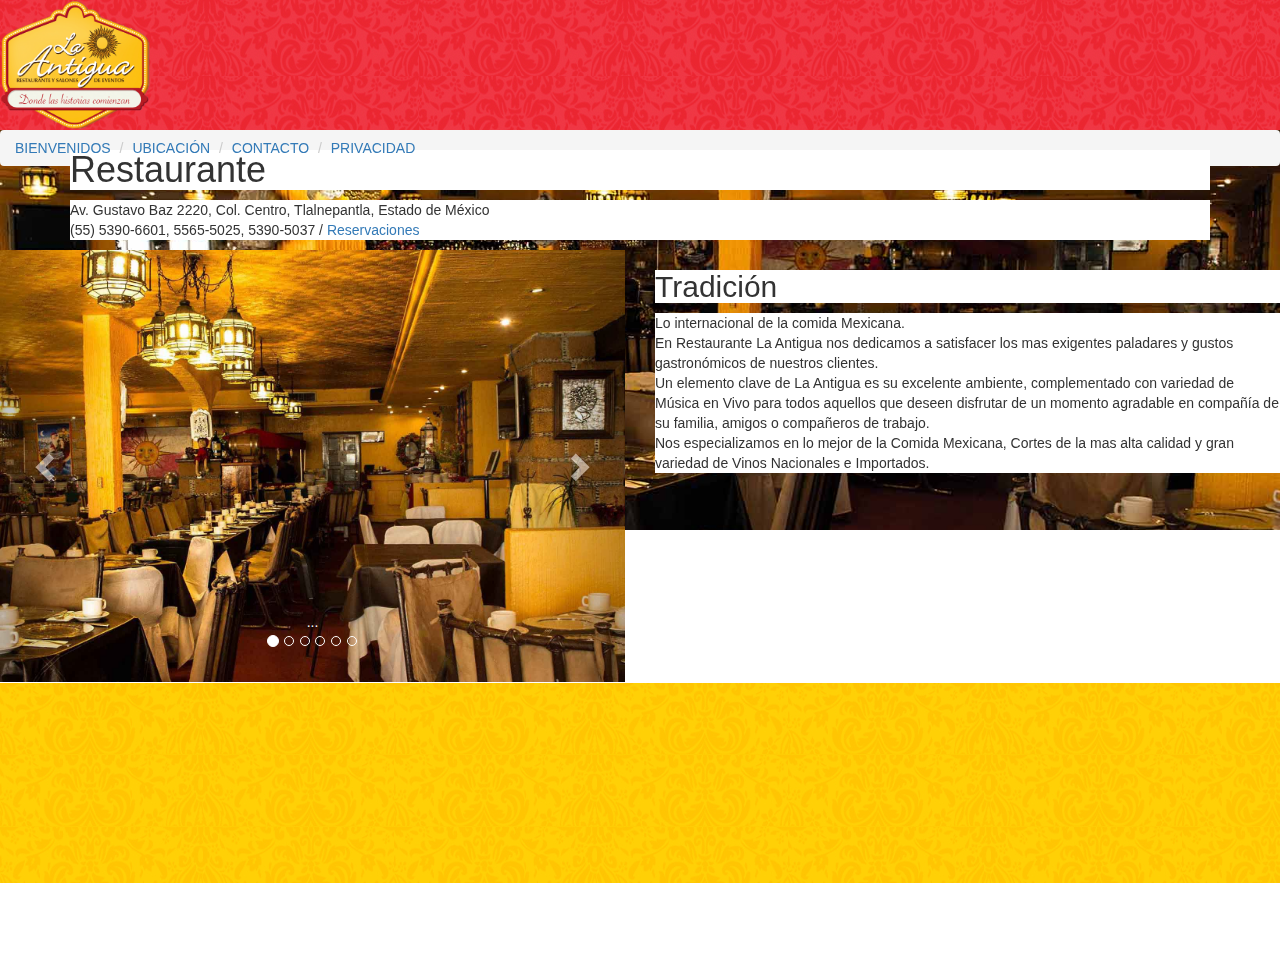
==== index.html @ b91f83af "bootstrap" ====
<!DOCTYPE html>
<html lang="es">
<head>
	<meta charset="UTF-8">
	<meta http-equiv="X-UA-Compatible" content="IE=edge">
    <meta name="viewport" content="width=device-width, initial-scale=1">
	<title>Restaurante La Antigua</title>
	<link rel="stylesheet" href="css/estilos.css">
	<link rel="shortcut icon" href="img/favicon_antigua.ico" type="image/x-icon"/>
	<!-- Bootstrap -->
    <link href="css/bootstrap.min.css" rel="stylesheet">
	<script src="https://ajax.googleapis.com/ajax/libs/jquery/1.11.0/jquery.min.js"></script>
	<script src="js/parallax.js"></script>
	<!-- jQuery (necessary for Bootstrap's JavaScript plugins) -->
    <script src="https://ajax.googleapis.com/ajax/libs/jquery/1.11.2/jquery.min.js"></script>
    <!-- Include all compiled plugins (below), or include individual files as needed -->
    <script src="js/bootstrap.min.js"></script>

</head>
<body>
	<header>
		<figure>
			<img class="logo" src="img/logo_antigua_800x694_trans.png" alt="Restaurante La Antigua - Tlalnepantla">
		</figure>

			<ol class="breadcrumb">
				<li class="active"><a href="">BIENVENIDOS</a></li>
				<li><a href="">UBICACIÓN</a></li>
				<li><a href="">CONTACTO</a></li>
				<li><a href="">PRIVACIDAD</a></li>
			</ol>
		
		
	</header>

	<div class="parallax-container" data-parallax="scroll" data-position="top" data-bleed="400" data-image-src="img/vista_mesas_low.jpg" data-natural-width="1400" data-natural-height="900"></div>
	<section>
		<div class="container">
		<h1 id="caja-h1">Restaurante</h1>
		<p id="caja-texto">Av. Gustavo Baz 2220, Col. Centro, Tlalnepantla, Estado de México<br>(55) 5390-6601, 5565-5025, 5390-5037 / <a href="">Reservaciones</a></p>
		</div>
	</section>
	<section class="tradicion">
		<div class="row">
			<div class="col col-xs-12 col-md-6">
				<div id="carousel-example-generic" class="carousel slide" data-ride="carousel">
				  <!-- Indicators -->
				  <ol class="carousel-indicators">
				    <li data-target="#carousel-example-generic" data-slide-to="0" class="active"></li>
				    <li data-target="#carousel-example-generic" data-slide-to="1"></li>
				    <li data-target="#carousel-example-generic" data-slide-to="2"></li>
				    <li data-target="#carousel-example-generic" data-slide-to="3"></li>
				    <li data-target="#carousel-example-generic" data-slide-to="4"></li>
				    <li data-target="#carousel-example-generic" data-slide-to="5"></li>
				  </ol>

				  <!-- Wrapper for slides -->
				  <div class="carousel-inner" role="listbox">
				    <div class="item active">
				      <img src="img/rest1.jpg" alt="">
				      <div class="carousel-caption">
				        ...
				      </div>
				    </div>
				    <div class="item">
				      <img src="img/rest2.jpg" alt="">
				      <div class="carousel-caption">
				        ...
				      </div>
				    </div>
				    <div class="item">
				      <img src="img/rest3.jpg" alt="">
				      <div class="carousel-caption">
				        ...
				      </div>
				    </div>
				    <div class="item">
				      <img src="img/rest4.jpg" alt="">
				      <div class="carousel-caption">
				        ...
				      </div>
				    </div>
				    <div class="item">
				      <img src="img/rest5.jpg" alt="">
				      <div class="carousel-caption">
				        ...
				      </div>
				    </div>
				  </div>

				  <!-- Controls -->
				  <a class="left carousel-control" href="#carousel-example-generic" role="button" data-slide="prev">
				    <span class="glyphicon glyphicon-chevron-left" aria-hidden="true"></span>
				    <span class="sr-only">Previous</span>
				  </a>
				  <a class="right carousel-control" href="#carousel-example-generic" role="button" data-slide="next">
				    <span class="glyphicon glyphicon-chevron-right" aria-hidden="true"></span>
				    <span class="sr-only">Next</span>
				  </a>
				</div>
				
			</div>
			<div class="col col-xs-12 col-md-6">
				<h2>Tradición</h2>
				<article>
					Lo internacional de la comida Mexicana. <br>En Restaurante La Antigua nos dedicamos a satisfacer los mas exigentes paladares y gustos gastronómicos de nuestros clientes.<br>Un elemento clave de La Antigua es su excelente ambiente, complementado con variedad de Música en Vivo para todos aquellos que deseen disfrutar de un momento agradable en compañía de su familia, amigos o compañeros de trabajo.<br>Nos especializamos en lo mejor de la Comida Mexicana, Cortes de la mas alta calidad y gran variedad de Vinos Nacionales e Importados.
				</article>
			</div>
		</div>
		<div class="row">
			<div class="col col-xs-12 col-md-4"></div>
			<div class="col col-xs-12 col-md-4"></div>
			<div class="col col-xs-12 col-md-4"></div>
		</div>
	</section>
	<footer></footer>
</body>
</html>
---- css/estilos.css ----
#caja-h1{
	background-color: white;
}
#caja-texto{
	background-color: white;
}
body{
	padding-bottom: 70px;
	color: black;
}
h1, h2, h3, article{
	background-color: white;
}
header { 
        background: url("../img/texturaroja.jpg"); 
        height:130px;
}
header .logo{
	width: 150px;
}
footer {
 background: url("../img/texturaamarilla.jpg"); 
 height: 200px;
}
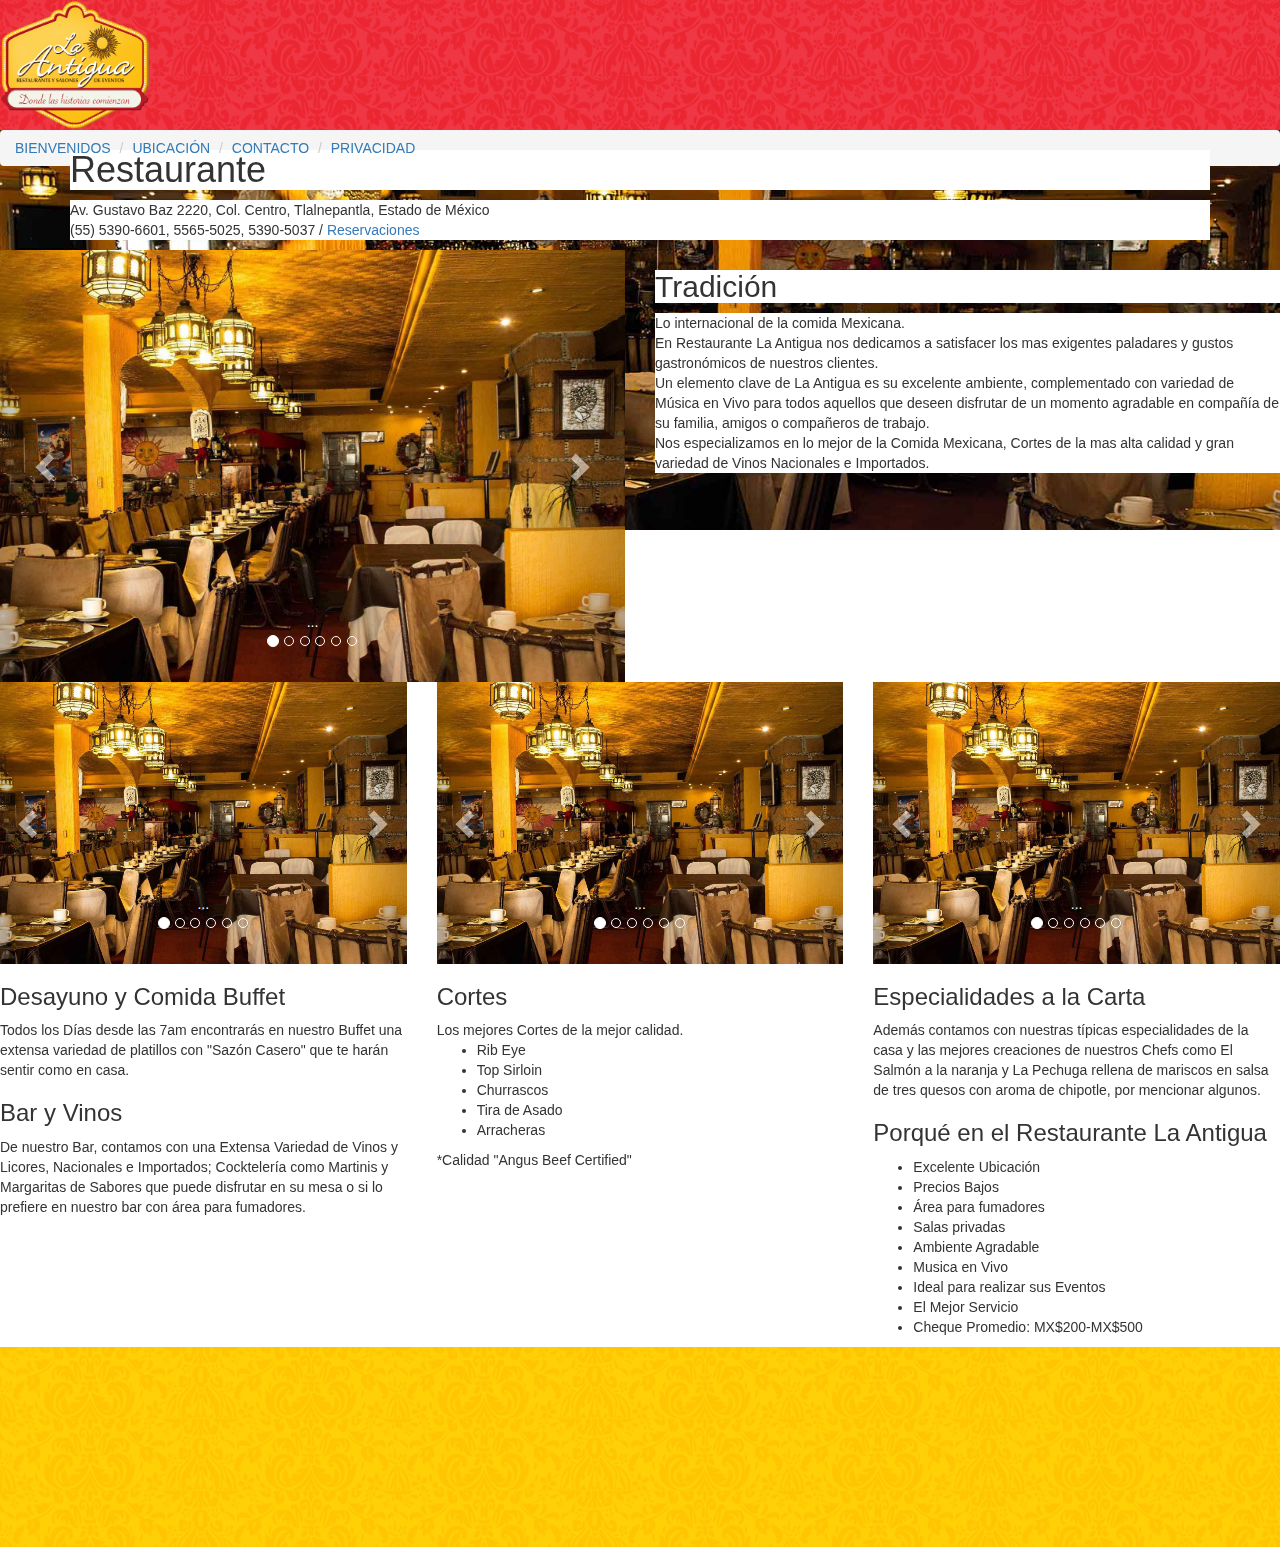
==== commit fce91fe8: "galerias de fotos 1" ====
--- a/index.html
+++ b/index.html
@@ -33,6 +33,7 @@
 		
 	</header>
 
+<!-- PRIMERA SECCION -->
 	<div class="parallax-container" data-parallax="scroll" data-position="top" data-bleed="400" data-image-src="img/vista_mesas_low.jpg" data-natural-width="1400" data-natural-height="900"></div>
 	<section>
 		<div class="container">
@@ -108,11 +109,247 @@
 			</div>
 		</div>
 		<div class="row">
-			<div class="col col-xs-12 col-md-4"></div>
-			<div class="col col-xs-12 col-md-4"></div>
-			<div class="col col-xs-12 col-md-4"></div>
+			<div class="col col-xs-12 col-md-4">
+				
+					<div id="carousel-example-generic" class="carousel slide" data-ride="carousel">
+					  <!-- Indicators -->
+					  <ol class="carousel-indicators">
+					    <li data-target="#carousel-example-generic" data-slide-to="0" class="active"></li>
+					    <li data-target="#carousel-example-generic" data-slide-to="1"></li>
+					    <li data-target="#carousel-example-generic" data-slide-to="2"></li>
+					    <li data-target="#carousel-example-generic" data-slide-to="3"></li>
+					    <li data-target="#carousel-example-generic" data-slide-to="4"></li>
+					    <li data-target="#carousel-example-generic" data-slide-to="5"></li>
+					  </ol>
+
+					  <!-- Wrapper for slides -->
+					  <div class="carousel-inner" role="listbox">
+					    <div class="item active">
+					      <img src="img/rest1.jpg" alt="">
+					      <div class="carousel-caption">
+					        ...
+					      </div>
+					    </div>
+					    <div class="item">
+					      <img src="img/rest2.jpg" alt="">
+					      <div class="carousel-caption">
+					        ...
+					      </div>
+					    </div>
+					    <div class="item">
+					      <img src="img/rest3.jpg" alt="">
+					      <div class="carousel-caption">
+					        ...
+					      </div>
+					    </div>
+					    <div class="item">
+					      <img src="img/rest4.jpg" alt="">
+					      <div class="carousel-caption">
+					        ...
+					      </div>
+					    </div>
+					    <div class="item">
+					      <img src="img/rest5.jpg" alt="">
+					      <div class="carousel-caption">
+					        ...
+					      </div>
+					    </div>
+					  </div>
+
+					  <!-- Controls -->
+					  <a class="left carousel-control" href="#carousel-example-generic" role="button" data-slide="prev">
+					    <span class="glyphicon glyphicon-chevron-left" aria-hidden="true"></span>
+					    <span class="sr-only">Previous</span>
+					  </a>
+					  <a class="right carousel-control" href="#carousel-example-generic" role="button" data-slide="next">
+					    <span class="glyphicon glyphicon-chevron-right" aria-hidden="true"></span>
+					    <span class="sr-only">Next</span>
+					  </a>
+					</div>
+				
+				<div>
+					<h3>Desayuno y Comida Buffet</h3>
+					<article>
+						Todos los Días desde las 7am encontrarás en nuestro Buffet una extensa variedad de platillos con "Sazón Casero" que te harán sentir como en casa.
+					</article>
+					<h3>Bar y Vinos</h3>
+					<article>
+						De nuestro Bar, contamos con una Extensa Variedad de Vinos y Licores, Nacionales e Importados; Cocktelería como Martinis y Margaritas de Sabores que puede disfrutar en su mesa o si lo prefiere en nuestro bar con área para fumadores.
+					</article>
+				</div>
+			</div>
+			<div class="col col-xs-12 col-md-4">
+				
+					<div id="carousel-example-generic" class="carousel slide" data-ride="carousel">
+					  <!-- Indicators -->
+					  <ol class="carousel-indicators">
+					    <li data-target="#carousel-example-generic" data-slide-to="0" class="active"></li>
+					    <li data-target="#carousel-example-generic" data-slide-to="1"></li>
+					    <li data-target="#carousel-example-generic" data-slide-to="2"></li>
+					    <li data-target="#carousel-example-generic" data-slide-to="3"></li>
+					    <li data-target="#carousel-example-generic" data-slide-to="4"></li>
+					    <li data-target="#carousel-example-generic" data-slide-to="5"></li>
+					  </ol>
+
+					  <!-- Wrapper for slides -->
+					  <div class="carousel-inner" role="listbox">
+					    <div class="item active">
+					      <img src="img/rest1.jpg" alt="">
+					      <div class="carousel-caption">
+					        ...
+					      </div>
+					    </div>
+					    <div class="item">
+					      <img src="img/rest2.jpg" alt="">
+					      <div class="carousel-caption">
+					        ...
+					      </div>
+					    </div>
+					    <div class="item">
+					      <img src="img/rest3.jpg" alt="">
+					      <div class="carousel-caption">
+					        ...
+					      </div>
+					    </div>
+					    <div class="item">
+					      <img src="img/rest4.jpg" alt="">
+					      <div class="carousel-caption">
+					        ...
+					      </div>
+					    </div>
+					    <div class="item">
+					      <img src="img/rest5.jpg" alt="">
+					      <div class="carousel-caption">
+					        ...
+					      </div>
+					    </div>
+					  </div>
+
+					  <!-- Controls -->
+					  <a class="left carousel-control" href="#carousel-example-generic" role="button" data-slide="prev">
+					    <span class="glyphicon glyphicon-chevron-left" aria-hidden="true"></span>
+					    <span class="sr-only">Previous</span>
+					  </a>
+					  <a class="right carousel-control" href="#carousel-example-generic" role="button" data-slide="next">
+					    <span class="glyphicon glyphicon-chevron-right" aria-hidden="true"></span>
+					    <span class="sr-only">Next</span>
+					  </a>
+					</div>
+				
+				<div>
+					<h3>Cortes</h3>
+					<article>
+						Los mejores Cortes de la mejor calidad.
+						<ul>
+							<li>Rib Eye</li>
+							<li>Top Sirloin</li>
+							<li>Churrascos</li>
+							<li>Tira de Asado</li>
+							<li>Arracheras</li>
+						</ul>
+						*Calidad "Angus Beef Certified"
+					</article>
+				</div>
+			</div>
+			<div class="col col-xs-12 col-md-4">
+				<div id="carousel-example-generic" class="carousel slide" data-ride="carousel">
+				  <!-- Indicators -->
+				  <ol class="carousel-indicators">
+				    <li data-target="#carousel-example-generic" data-slide-to="0" class="active"></li>
+				    <li data-target="#carousel-example-generic" data-slide-to="1"></li>
+				    <li data-target="#carousel-example-generic" data-slide-to="2"></li>
+				    <li data-target="#carousel-example-generic" data-slide-to="3"></li>
+				    <li data-target="#carousel-example-generic" data-slide-to="4"></li>
+				    <li data-target="#carousel-example-generic" data-slide-to="5"></li>
+				  </ol>
+
+				  <!-- Wrapper for slides -->
+				  <div class="carousel-inner" role="listbox">
+				    <div class="item active">
+				      <img src="img/rest1.jpg" alt="">
+				      <div class="carousel-caption">
+				        ...
+				      </div>
+				    </div>
+				    <div class="item">
+				      <img src="img/rest2.jpg" alt="">
+				      <div class="carousel-caption">
+				        ...
+				      </div>
+				    </div>
+				    <div class="item">
+				      <img src="img/rest3.jpg" alt="">
+				      <div class="carousel-caption">
+				        ...
+				      </div>
+				    </div>
+				    <div class="item">
+				      <img src="img/rest4.jpg" alt="">
+				      <div class="carousel-caption">
+				        ...
+				      </div>
+				    </div>
+				    <div class="item">
+				      <img src="img/rest5.jpg" alt="">
+				      <div class="carousel-caption">
+				        ...
+				      </div>
+				    </div>
+				  </div>
+
+				  <!-- Controls -->
+				  <a class="left carousel-control" href="#carousel-example-generic" role="button" data-slide="prev">
+				    <span class="glyphicon glyphicon-chevron-left" aria-hidden="true"></span>
+				    <span class="sr-only">Previous</span>
+				  </a>
+				  <a class="right carousel-control" href="#carousel-example-generic" role="button" data-slide="next">
+				    <span class="glyphicon glyphicon-chevron-right" aria-hidden="true"></span>
+				    <span class="sr-only">Next</span>
+				  </a>
+				</div>
+				<div>
+					<h3>Especialidades a la Carta</h3>
+					<article>
+						Además contamos con nuestras típicas especialidades de la casa y las mejores creaciones de nuestros Chefs como El Salmón a la naranja y La Pechuga rellena de mariscos en salsa de tres quesos con aroma de chipotle,  por mencionar algunos.
+					</article>
+					<h3>Porqué en el Restaurante La Antigua</h3>
+					<article>
+						<ul>
+							<li>
+								Excelente Ubicación
+							</li>
+							<li>
+								Precios Bajos
+							</li>
+							<li>
+								Área para fumadores
+							</li>
+							<li>
+								Salas privadas
+							</li>
+							<li>
+								Ambiente Agradable
+							</li>
+							<li>
+								Musica en Vivo
+							</li>
+							<li>
+								Ideal para realizar sus Eventos
+							</li>
+							<li>
+								El Mejor Servicio
+							</li>
+							<li>
+								Cheque Promedio: MX$200-MX$500
+							</li>	
+						</ul>
+					</article>
+				</div>
+			</div>
 		</div>
 	</section>
+	<!-- SEGUNDA SECCION -->
+	<div class="parallax-container" data-parallax="scroll" data-position="top" data-bleed="400" data-image-src="img/vista_mesas_low.jpg" data-natural-width="1400" data-natural-height="900"></div>
 	<footer></footer>
 </body>
 </html>--- a/css/estilos.css
+++ b/css/estilos.css
@@ -5,7 +5,6 @@
 	background-color: white;
 }
 body{
-	padding-bottom: 70px;
 	color: black;
 }
 h1, h2, h3, article{
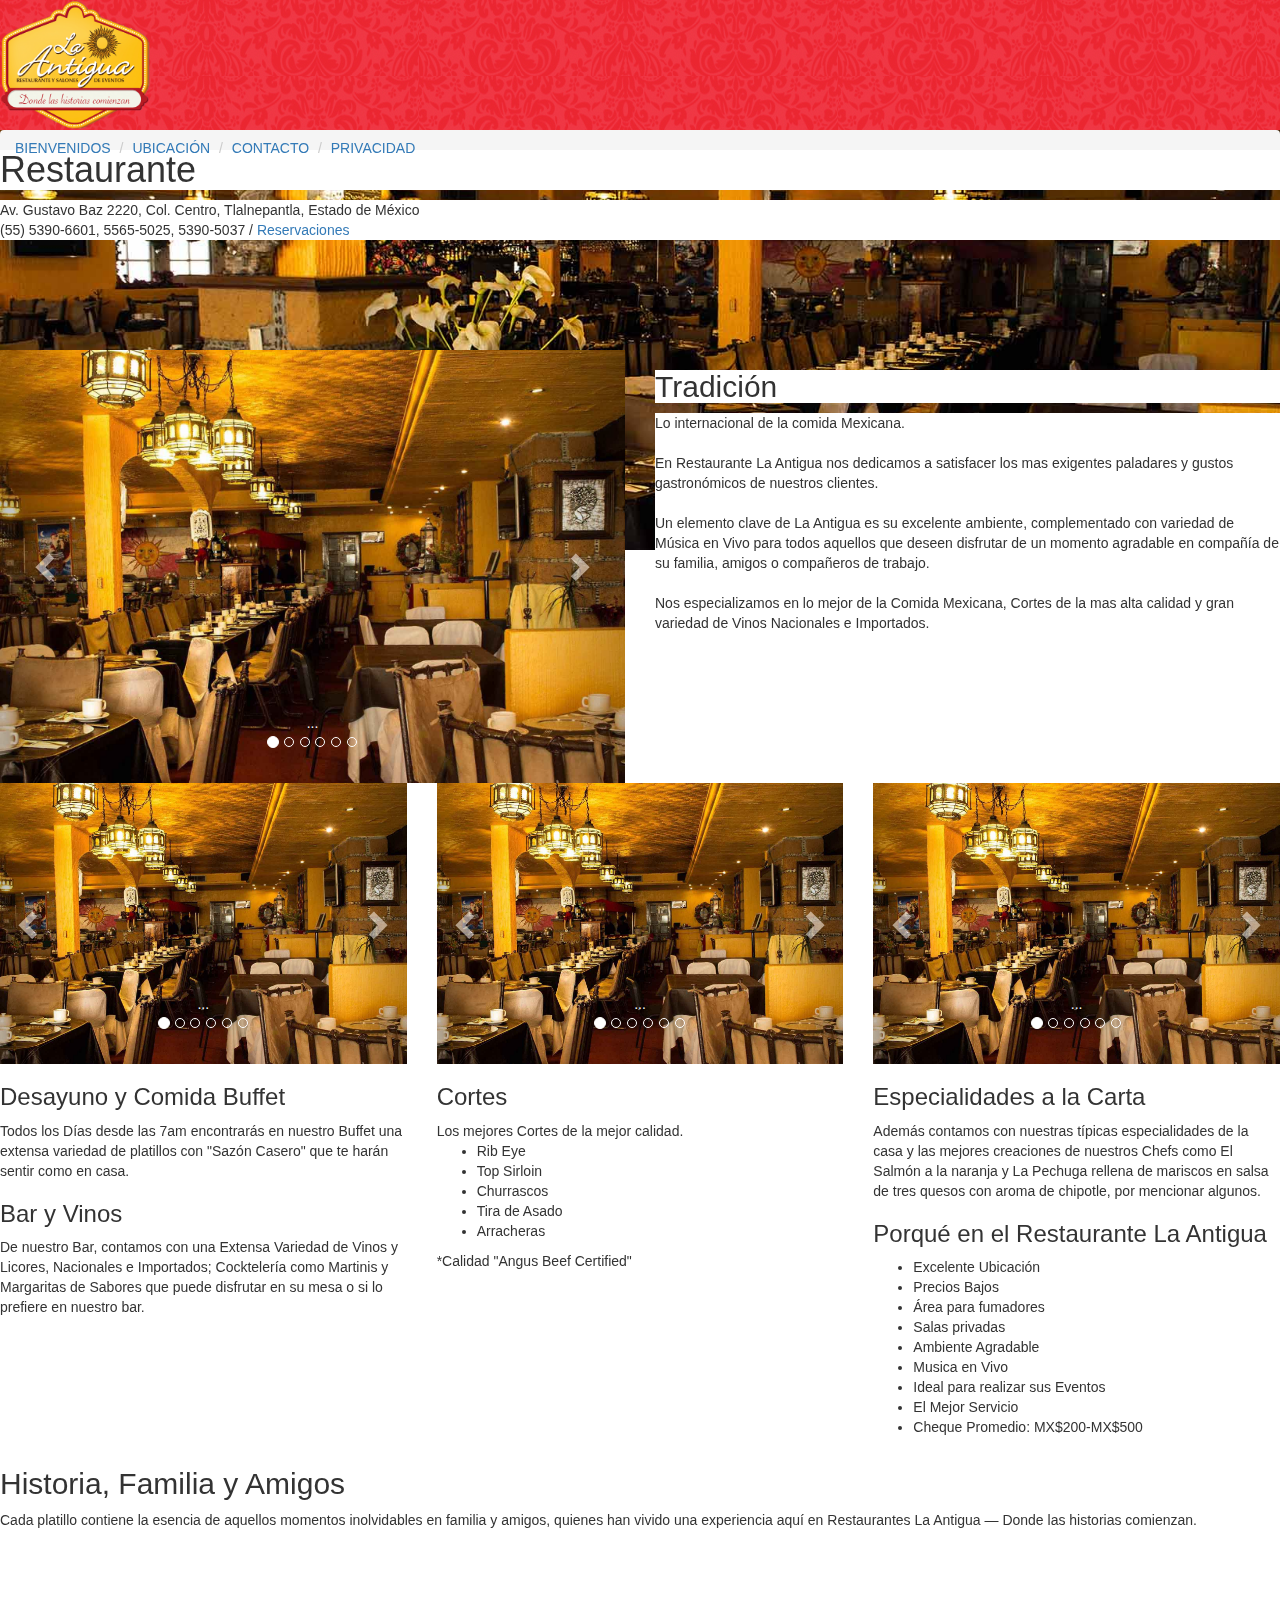
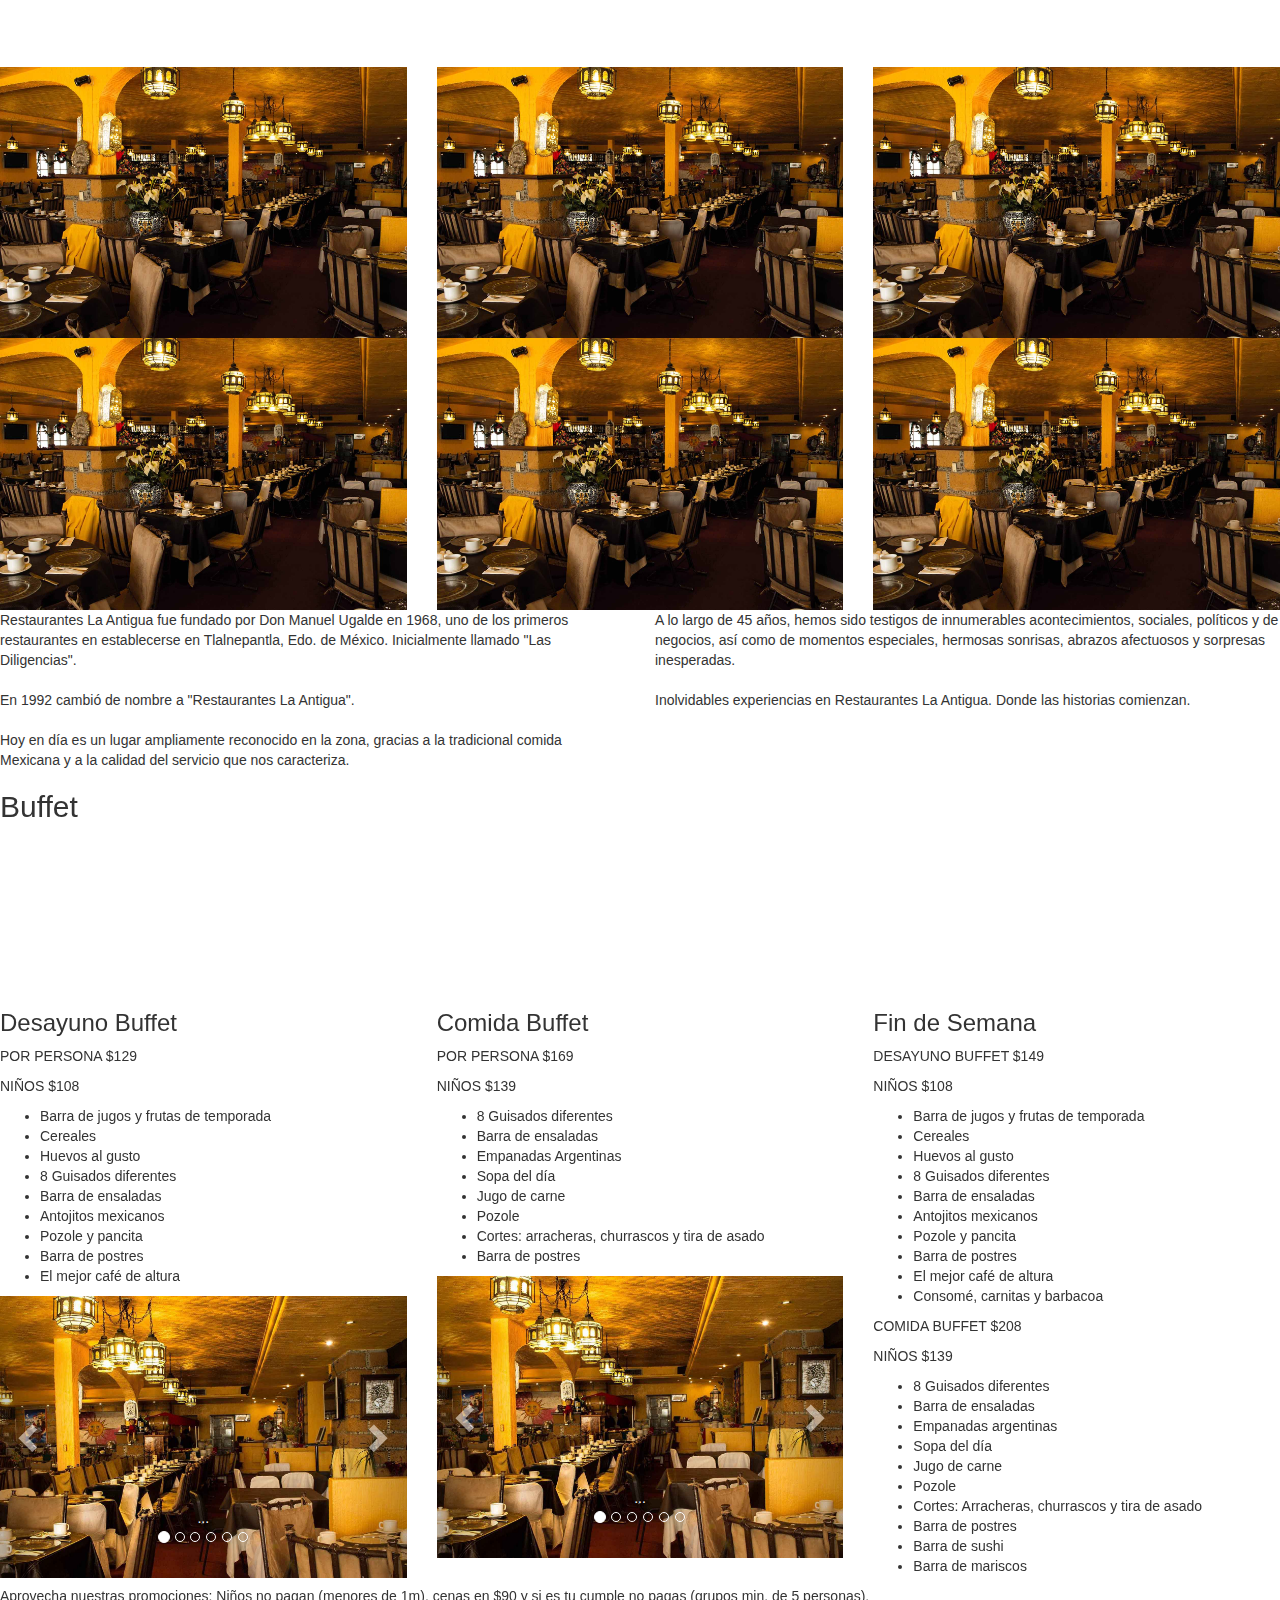
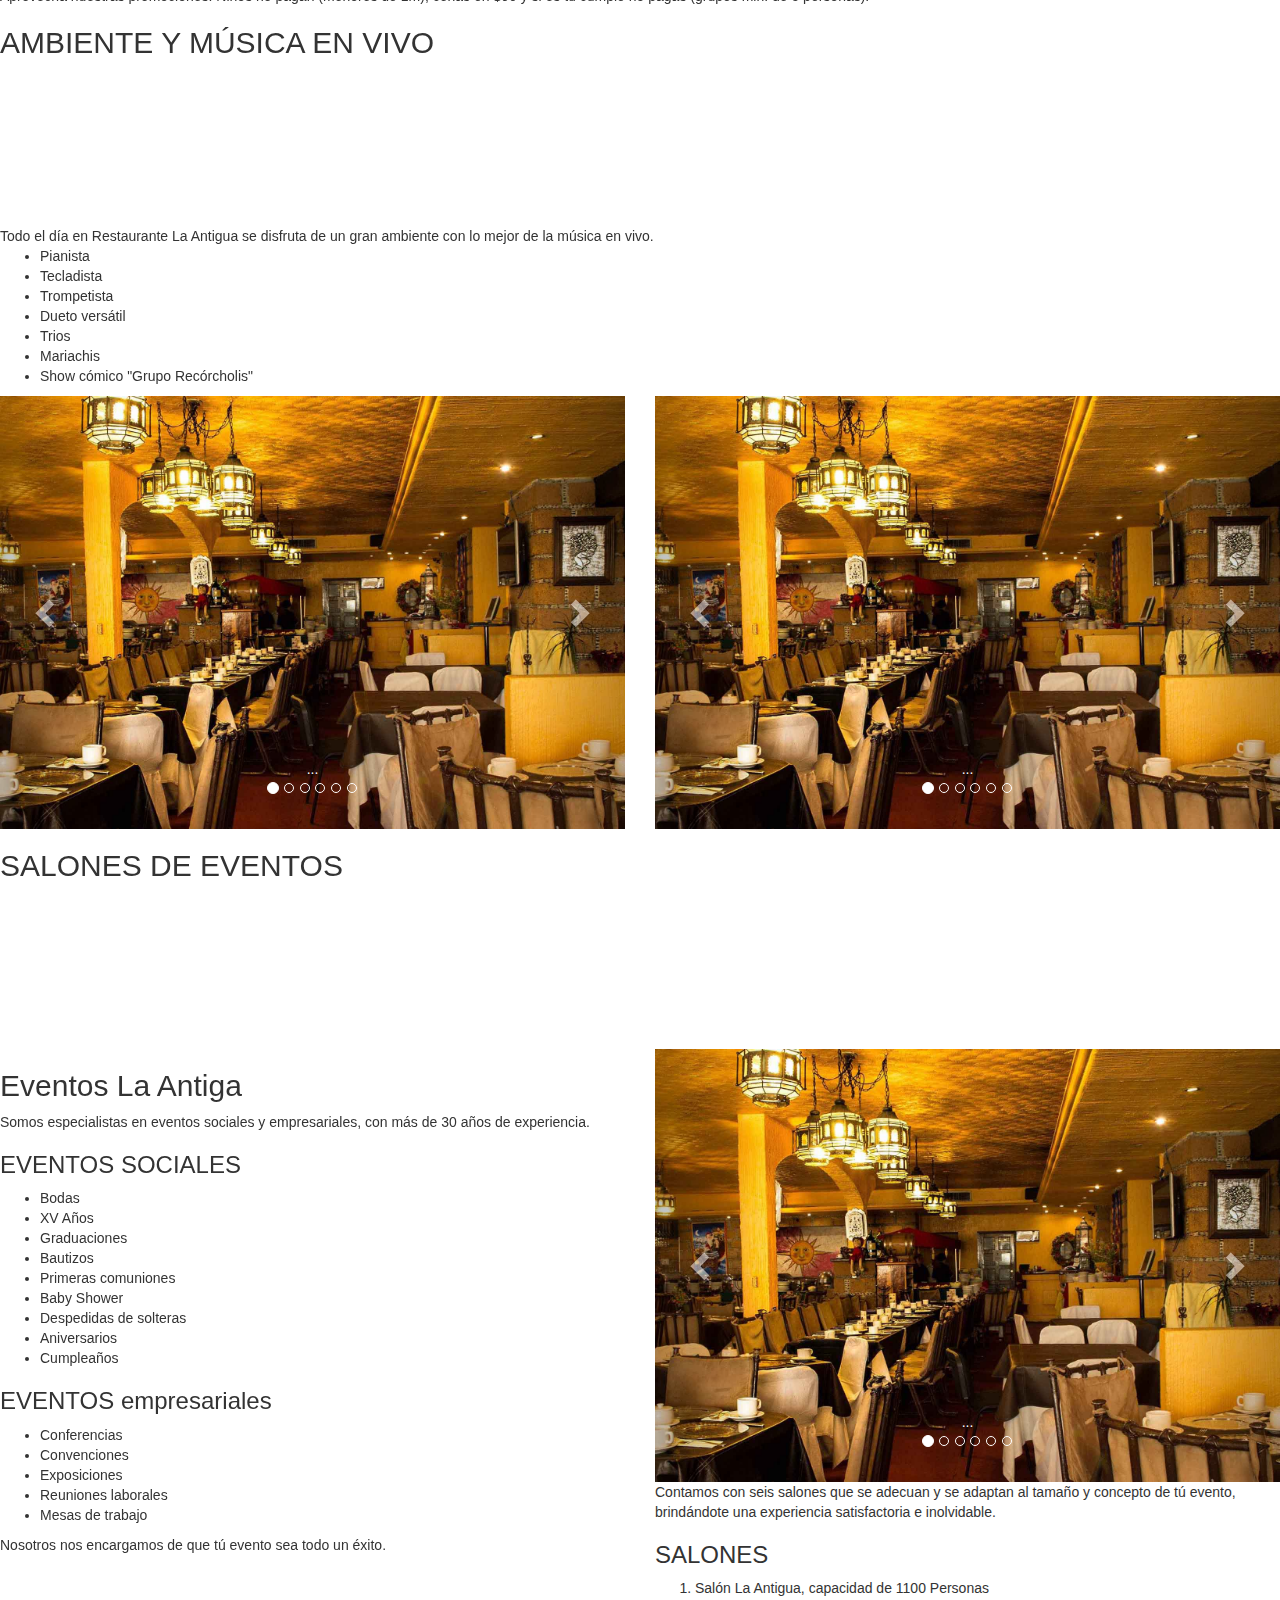
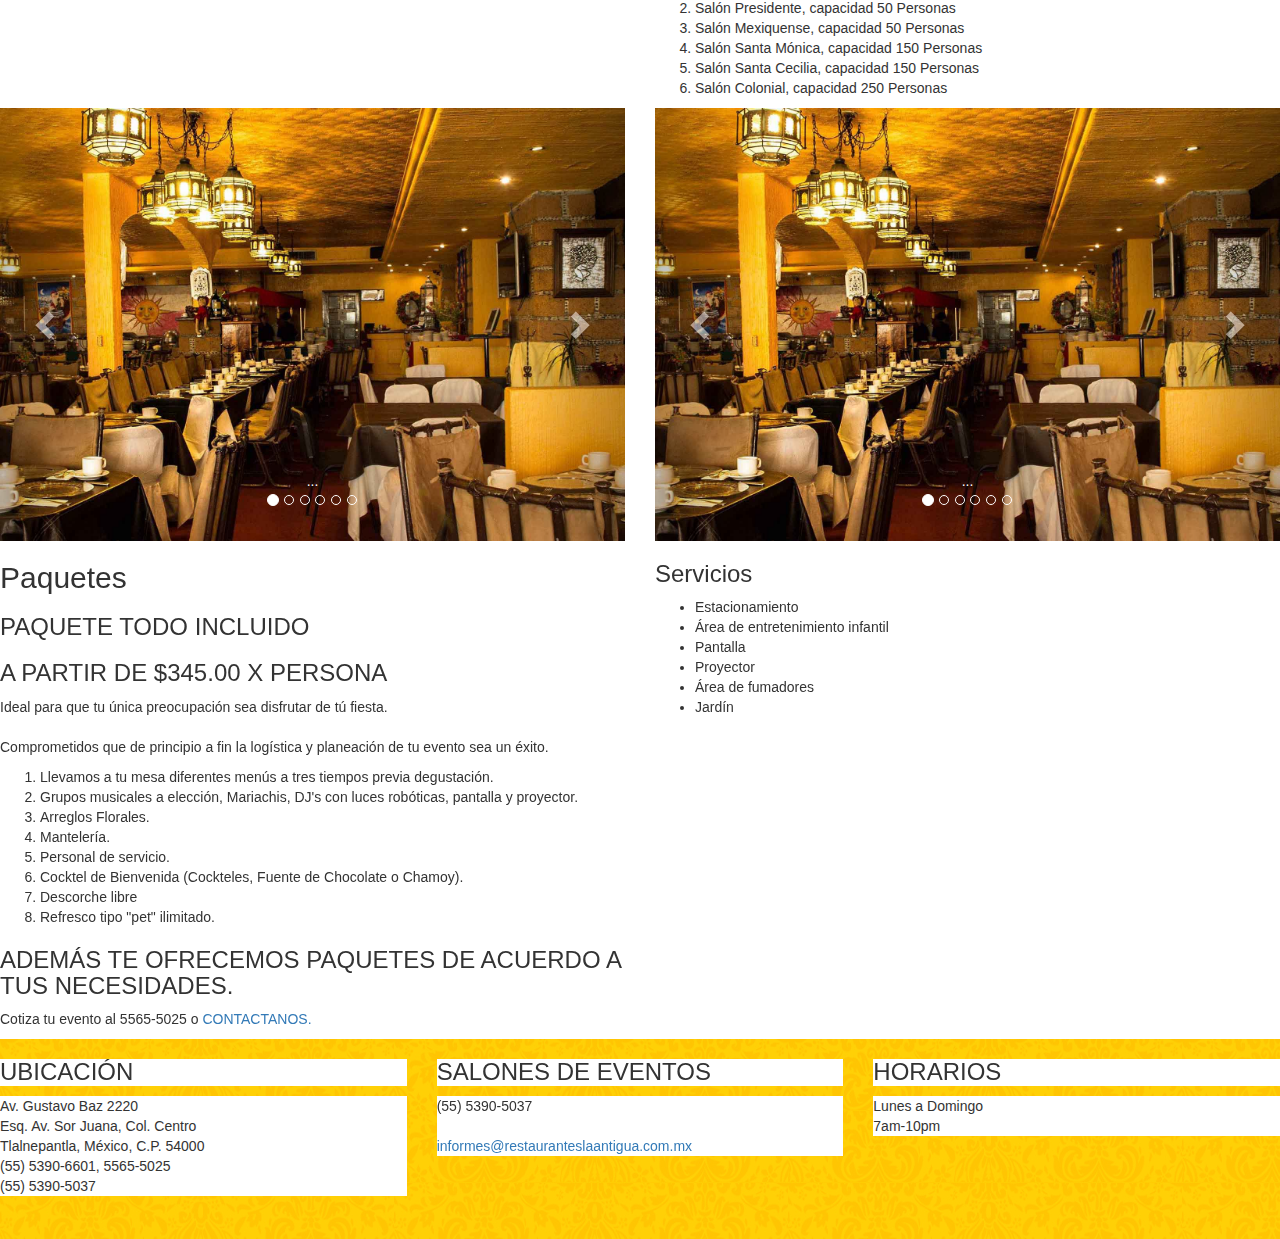
==== commit 1c34607d: "estructura v1" ====
--- a/index.html
+++ b/index.html
@@ -34,12 +34,16 @@
 	</header>
 
 <!-- PRIMERA SECCION -->
-	<div class="parallax-container" data-parallax="scroll" data-position="top" data-bleed="400" data-image-src="img/vista_mesas_low.jpg" data-natural-width="1400" data-natural-height="900"></div>
-	<section>
-		<div class="container">
+	<section class="parallax-sec">
+		<div class="parallax-container" data-parallax="scroll" data-position="top" data-bleed="400" data-image-src="img/vista_mesas_low.jpg" data-natural-width="1400" data-natural-height="900">
+		</div>
+
+
 		<h1 id="caja-h1">Restaurante</h1>
-		<p id="caja-texto">Av. Gustavo Baz 2220, Col. Centro, Tlalnepantla, Estado de México<br>(55) 5390-6601, 5565-5025, 5390-5037 / <a href="">Reservaciones</a></p>
-		</div>
+		<p id="caja-texto">
+			Av. Gustavo Baz 2220, Col. Centro, Tlalnepantla, Estado de México<br>(55) 5390-6601, 5565-5025, 5390-5037 / <a href="">Reservaciones</a>
+		</p>
+
 	</section>
 	<section class="tradicion">
 		<div class="row">
@@ -104,7 +108,7 @@
 			<div class="col col-xs-12 col-md-6">
 				<h2>Tradición</h2>
 				<article>
-					Lo internacional de la comida Mexicana. <br>En Restaurante La Antigua nos dedicamos a satisfacer los mas exigentes paladares y gustos gastronómicos de nuestros clientes.<br>Un elemento clave de La Antigua es su excelente ambiente, complementado con variedad de Música en Vivo para todos aquellos que deseen disfrutar de un momento agradable en compañía de su familia, amigos o compañeros de trabajo.<br>Nos especializamos en lo mejor de la Comida Mexicana, Cortes de la mas alta calidad y gran variedad de Vinos Nacionales e Importados.
+					Lo internacional de la comida Mexicana. <br><br>En Restaurante La Antigua nos dedicamos a satisfacer los mas exigentes paladares y gustos gastronómicos de nuestros clientes.<br><br>Un elemento clave de La Antigua es su excelente ambiente, complementado con variedad de Música en Vivo para todos aquellos que deseen disfrutar de un momento agradable en compañía de su familia, amigos o compañeros de trabajo.<br><br>Nos especializamos en lo mejor de la Comida Mexicana, Cortes de la mas alta calidad y gran variedad de Vinos Nacionales e Importados.
 				</article>
 			</div>
 		</div>
@@ -174,7 +178,7 @@
 					</article>
 					<h3>Bar y Vinos</h3>
 					<article>
-						De nuestro Bar, contamos con una Extensa Variedad de Vinos y Licores, Nacionales e Importados; Cocktelería como Martinis y Margaritas de Sabores que puede disfrutar en su mesa o si lo prefiere en nuestro bar con área para fumadores.
+						De nuestro Bar, contamos con una Extensa Variedad de Vinos y Licores, Nacionales e Importados; Cocktelería como Martinis y Margaritas de Sabores que puede disfrutar en su mesa o si lo prefiere en nuestro bar.
 					</article>
 				</div>
 			</div>
@@ -349,7 +353,692 @@
 		</div>
 	</section>
 	<!-- SEGUNDA SECCION -->
-	<div class="parallax-container" data-parallax="scroll" data-position="top" data-bleed="400" data-image-src="img/vista_mesas_low.jpg" data-natural-width="1400" data-natural-height="900"></div>
-	<footer></footer>
+	<section class="parallax-sec">
+		<div class="parallax-container" data-parallax="scroll" data-position="top" data-bleed="200" data-image-src="img/vista_mesas_low.jpg" data-natural-width="1400" data-natural-height="900">
+		</div>
+
+
+		<h2 id="caja-h1">Historia, Familia y Amigos</h2>
+		<p id="caja-texto">
+			Cada platillo contiene la esencia de aquellos momentos inolvidables en familia y amigos, quienes han vivido una experiencia aquí en Restaurantes La Antigua — Donde las historias comienzan.
+		</p>
+	</section>
+	<div class="row">
+		<div class="col col-xs-6 col-md-4">
+			<img class="img-responsive img-square center-block" src="img/vista_mesas_low.jpg" alt="">
+		</div>
+		<div class="col col-xs-6 col-md-4">
+			<img class="foto-thumbnail img-responsive img-square center-block" src="img/vista_mesas_low.jpg" alt="">
+		</div>
+		<div class="col col-xs-6 col-md-4">
+			<img class="foto-thumbnail img-responsive img-square center-block" src="img/vista_mesas_low.jpg" alt="">
+		</div>
+				<div class="col col-xs-6 col-md-4">
+			<img class="img-responsive img-square center-block" src="img/vista_mesas_low.jpg" alt="">
+		</div>
+		<div class="col col-xs-6 col-md-4">
+			<img class="foto-thumbnail img-responsive img-square center-block" src="img/vista_mesas_low.jpg" alt="">
+		</div>
+		<div class="col col-xs-6 col-md-4">
+			<img class="foto-thumbnail img-responsive img-square center-block" src="img/vista_mesas_low.jpg" alt="">
+		</div>
+	</div>
+	<div class="row">
+		<div class="col col-xs-12 col-md-6">
+			<article>
+				Restaurantes La Antigua fue fundado por Don Manuel Ugalde en 1968, uno de los primeros restaurantes en establecerse en Tlalnepantla, Edo. de México. Inicialmente llamado "Las Diligencias". <br><br>
+
+				En 1992 cambió de nombre a "Restaurantes La Antigua". <br><br>
+
+				Hoy en día es un lugar ampliamente reconocido en la zona, gracias a la tradicional comida Mexicana y a la calidad del servicio que nos caracteriza.
+			</article>
+		</div>
+		<div class="col col-xs-12 col-md-6">
+			<article>
+				A lo largo de 45 años, hemos sido testigos de innumerables acontecimientos, sociales, políticos y de negocios, así como de momentos especiales, hermosas sonrisas, abrazos afectuosos y sorpresas inesperadas. <br><br>
+
+				Inolvidables experiencias en Restaurantes La Antigua. Donde las historias comienzan.
+			</article>
+		</div>
+	</div>
+<!-- TERCERA SECCION -->
+	<section class="parallax-sec">
+		<div class="parallax-container" data-parallax="scroll" data-position="top" data-bleed="200" data-image-src="img/vista_mesas_low.jpg" data-natural-width="1400" data-natural-height="900">
+		</div>
+		<h2 id="caja-h1">Buffet</h2>
+	</section>
+	<div class="row">
+		<div class="col col-xs-12 col-md-4">
+			<h3>Desayuno Buffet</h3>
+			<article>
+				<p>POR PERSONA $129</p>
+				<p>NIÑOS $108</p>
+				<ul>
+					<li>Barra de jugos y frutas de temporada</li>
+					<li>Cereales</li>
+					<li>Huevos al gusto</li>
+					<li>8 Guisados diferentes</li>
+					<li>Barra de ensaladas</li>
+					<li>Antojitos mexicanos</li>
+					<li>Pozole y pancita</li>
+					<li>Barra de postres</li>
+					<li>El mejor café de altura</li>
+				</ul>
+			</article>
+			<div id="carousel-example-generic" class="carousel slide" data-ride="carousel">
+				  <!-- Indicators -->
+				  <ol class="carousel-indicators">
+				    <li data-target="#carousel-example-generic" data-slide-to="0" class="active"></li>
+				    <li data-target="#carousel-example-generic" data-slide-to="1"></li>
+				    <li data-target="#carousel-example-generic" data-slide-to="2"></li>
+				    <li data-target="#carousel-example-generic" data-slide-to="3"></li>
+				    <li data-target="#carousel-example-generic" data-slide-to="4"></li>
+				    <li data-target="#carousel-example-generic" data-slide-to="5"></li>
+				  </ol>
+
+				  <!-- Wrapper for slides -->
+				  <div class="carousel-inner" role="listbox">
+				    <div class="item active">
+				      <img src="img/rest1.jpg" alt="">
+				      <div class="carousel-caption">
+				        ...
+				      </div>
+				    </div>
+				    <div class="item">
+				      <img src="img/rest2.jpg" alt="">
+				      <div class="carousel-caption">
+				        ...
+				      </div>
+				    </div>
+				    <div class="item">
+				      <img src="img/rest3.jpg" alt="">
+				      <div class="carousel-caption">
+				        ...
+				      </div>
+				    </div>
+				    <div class="item">
+				      <img src="img/rest4.jpg" alt="">
+				      <div class="carousel-caption">
+				        ...
+				      </div>
+				    </div>
+				    <div class="item">
+				      <img src="img/rest5.jpg" alt="">
+				      <div class="carousel-caption">
+				        ...
+				      </div>
+				    </div>
+				  </div>
+
+				  <!-- Controls -->
+				  <a class="left carousel-control" href="#carousel-example-generic" role="button" data-slide="prev">
+				    <span class="glyphicon glyphicon-chevron-left" aria-hidden="true"></span>
+				    <span class="sr-only">Previous</span>
+				  </a>
+				  <a class="right carousel-control" href="#carousel-example-generic" role="button" data-slide="next">
+				    <span class="glyphicon glyphicon-chevron-right" aria-hidden="true"></span>
+				    <span class="sr-only">Next</span>
+				  </a>
+			</div>
+		</div>
+		<div class="col col-xs-12 col-md-4">
+			<h3>Comida Buffet</h3>
+			<article>
+				<p>POR PERSONA $169</p>
+				<p>NIÑOS $139</p>
+				<ul>
+					<li>8 Guisados diferentes</li>
+					<li>Barra de ensaladas</li>
+					<li>Empanadas Argentinas</li>
+					<li>Sopa del día</li>
+					<li>Jugo de carne</li>
+					<li>Pozole</li>
+					<li>Cortes: arracheras, churrascos y tira de asado</li>
+					<li>Barra de postres</li>
+				</ul>
+			</article>
+			<div id="carousel-example-generic" class="carousel slide" data-ride="carousel">
+				  <!-- Indicators -->
+				  <ol class="carousel-indicators">
+				    <li data-target="#carousel-example-generic" data-slide-to="0" class="active"></li>
+				    <li data-target="#carousel-example-generic" data-slide-to="1"></li>
+				    <li data-target="#carousel-example-generic" data-slide-to="2"></li>
+				    <li data-target="#carousel-example-generic" data-slide-to="3"></li>
+				    <li data-target="#carousel-example-generic" data-slide-to="4"></li>
+				    <li data-target="#carousel-example-generic" data-slide-to="5"></li>
+				  </ol>
+
+				  <!-- Wrapper for slides -->
+				  <div class="carousel-inner" role="listbox">
+				    <div class="item active">
+				      <img src="img/rest1.jpg" alt="">
+				      <div class="carousel-caption">
+				        ...
+				      </div>
+				    </div>
+				    <div class="item">
+				      <img src="img/rest2.jpg" alt="">
+				      <div class="carousel-caption">
+				        ...
+				      </div>
+				    </div>
+				    <div class="item">
+				      <img src="img/rest3.jpg" alt="">
+				      <div class="carousel-caption">
+				        ...
+				      </div>
+				    </div>
+				    <div class="item">
+				      <img src="img/rest4.jpg" alt="">
+				      <div class="carousel-caption">
+				        ...
+				      </div>
+				    </div>
+				    <div class="item">
+				      <img src="img/rest5.jpg" alt="">
+				      <div class="carousel-caption">
+				        ...
+				      </div>
+				    </div>
+				  </div>
+
+				  <!-- Controls -->
+				  <a class="left carousel-control" href="#carousel-example-generic" role="button" data-slide="prev">
+				    <span class="glyphicon glyphicon-chevron-left" aria-hidden="true"></span>
+				    <span class="sr-only">Previous</span>
+				  </a>
+				  <a class="right carousel-control" href="#carousel-example-generic" role="button" data-slide="next">
+				    <span class="glyphicon glyphicon-chevron-right" aria-hidden="true"></span>
+				    <span class="sr-only">Next</span>
+				  </a>
+			</div>
+		</div>
+		<div class="col col-xs-12 col-md-4">
+			<h3>Fin de Semana</h3>
+			<article>
+				<p>DESAYUNO BUFFET $149</p>
+				<p>NIÑOS $108</p>
+				<ul>
+					<li>Barra de jugos y frutas de temporada</li>
+					<li>Cereales</li>
+					<li>Huevos al gusto</li>
+					<li>8 Guisados diferentes</li>
+					<li>Barra de ensaladas</li>
+					<li>Antojitos mexicanos</li>
+					<li>Pozole y pancita</li>
+					<li>Barra de postres</li>
+					<li>El mejor café de altura</li>
+					<li>Consomé, carnitas y barbacoa</li>
+				</ul>
+			</article>
+			<article>
+				<p>COMIDA BUFFET $208</p>
+				<p>NIÑOS $139</p>
+				<ul>
+					<li>8 Guisados diferentes</li>
+					<li>Barra de ensaladas</li>
+					<li>Empanadas argentinas</li>
+					<li>Sopa del día</li>
+					<li>Jugo de carne</li>
+					<li>Pozole</li>
+					<li>Cortes: Arracheras, churrascos y tira de asado</li>
+					<li>Barra de postres</li>
+					<li>Barra de sushi</li>
+					<li>Barra de mariscos</li>
+				</ul>
+			</article>
+		</div>
+	</div>
+	<article>
+		Aprovecha nuestras promociones: Niños no pagan (menores de 1m), cenas en $90 y si es tu cumple no pagas (grupos min. de 5 personas).
+	</article>
+	<!-- CUARTA SECCION -->
+	<section class="parallax-sec">
+		<div class="parallax-container" data-parallax="scroll" data-position="top" data-bleed="200" data-image-src="img/vista_mesas_low.jpg" data-natural-width="1400" data-natural-height="900">
+		</div>
+		<h2 id="caja-h1">AMBIENTE Y MÚSICA EN VIVO</h2>
+	</section>
+	<article>
+		Todo el día en Restaurante La Antigua se disfruta de un gran ambiente con lo mejor de la música en vivo. 
+		<ul>
+			<li>Pianista</li>
+			<li>Tecladista</li>
+			<li>Trompetista</li>
+			<li>Dueto versátil</li>
+			<li>Trios</li>
+			<li>Mariachis</li>
+			<li>Show cómico "Grupo Recórcholis"</li>
+		</ul>
+	</article>
+	<div class="row">
+		<div class="col col-xs-12 col-md-6">
+			<div id="carousel-example-generic" class="carousel slide" data-ride="carousel">
+				  <!-- Indicators -->
+				  <ol class="carousel-indicators">
+				    <li data-target="#carousel-example-generic" data-slide-to="0" class="active"></li>
+				    <li data-target="#carousel-example-generic" data-slide-to="1"></li>
+				    <li data-target="#carousel-example-generic" data-slide-to="2"></li>
+				    <li data-target="#carousel-example-generic" data-slide-to="3"></li>
+				    <li data-target="#carousel-example-generic" data-slide-to="4"></li>
+				    <li data-target="#carousel-example-generic" data-slide-to="5"></li>
+				  </ol>
+
+				  <!-- Wrapper for slides -->
+				  <div class="carousel-inner" role="listbox">
+				    <div class="item active">
+				      <img src="img/rest1.jpg" alt="">
+				      <div class="carousel-caption">
+				        ...
+				      </div>
+				    </div>
+				    <div class="item">
+				      <img src="img/rest2.jpg" alt="">
+				      <div class="carousel-caption">
+				        ...
+				      </div>
+				    </div>
+				    <div class="item">
+				      <img src="img/rest3.jpg" alt="">
+				      <div class="carousel-caption">
+				        ...
+				      </div>
+				    </div>
+				    <div class="item">
+				      <img src="img/rest4.jpg" alt="">
+				      <div class="carousel-caption">
+				        ...
+				      </div>
+				    </div>
+				    <div class="item">
+				      <img src="img/rest5.jpg" alt="">
+				      <div class="carousel-caption">
+				        ...
+				      </div>
+				    </div>
+				  </div>
+
+				  <!-- Controls -->
+				  <a class="left carousel-control" href="#carousel-example-generic" role="button" data-slide="prev">
+				    <span class="glyphicon glyphicon-chevron-left" aria-hidden="true"></span>
+				    <span class="sr-only">Previous</span>
+				  </a>
+				  <a class="right carousel-control" href="#carousel-example-generic" role="button" data-slide="next">
+				    <span class="glyphicon glyphicon-chevron-right" aria-hidden="true"></span>
+				    <span class="sr-only">Next</span>
+				  </a>
+			</div>
+		</div>
+		<div class="col col-xs-12 col-md-6">
+			<div id="carousel-example-generic" class="carousel slide" data-ride="carousel">
+				  <!-- Indicators -->
+				  <ol class="carousel-indicators">
+				    <li data-target="#carousel-example-generic" data-slide-to="0" class="active"></li>
+				    <li data-target="#carousel-example-generic" data-slide-to="1"></li>
+				    <li data-target="#carousel-example-generic" data-slide-to="2"></li>
+				    <li data-target="#carousel-example-generic" data-slide-to="3"></li>
+				    <li data-target="#carousel-example-generic" data-slide-to="4"></li>
+				    <li data-target="#carousel-example-generic" data-slide-to="5"></li>
+				  </ol>
+
+				  <!-- Wrapper for slides -->
+				  <div class="carousel-inner" role="listbox">
+				    <div class="item active">
+				      <img src="img/rest1.jpg" alt="">
+				      <div class="carousel-caption">
+				        ...
+				      </div>
+				    </div>
+				    <div class="item">
+				      <img src="img/rest2.jpg" alt="">
+				      <div class="carousel-caption">
+				        ...
+				      </div>
+				    </div>
+				    <div class="item">
+				      <img src="img/rest3.jpg" alt="">
+				      <div class="carousel-caption">
+				        ...
+				      </div>
+				    </div>
+				    <div class="item">
+				      <img src="img/rest4.jpg" alt="">
+				      <div class="carousel-caption">
+				        ...
+				      </div>
+				    </div>
+				    <div class="item">
+				      <img src="img/rest5.jpg" alt="">
+				      <div class="carousel-caption">
+				        ...
+				      </div>
+				    </div>
+				  </div>
+
+				  <!-- Controls -->
+				  <a class="left carousel-control" href="#carousel-example-generic" role="button" data-slide="prev">
+				    <span class="glyphicon glyphicon-chevron-left" aria-hidden="true"></span>
+				    <span class="sr-only">Previous</span>
+				  </a>
+				  <a class="right carousel-control" href="#carousel-example-generic" role="button" data-slide="next">
+				    <span class="glyphicon glyphicon-chevron-right" aria-hidden="true"></span>
+				    <span class="sr-only">Next</span>
+				  </a>
+			</div>
+		</div>
+	</div>
+	<!-- QUINTA SECCION EVENTOS-->
+	<section class="parallax-sec">
+		<div class="parallax-container" data-parallax="scroll" data-position="top" data-bleed="200" data-image-src="img/vista_mesas_low.jpg" data-natural-width="1400" data-natural-height="900">
+		</div>
+		<h2 id="caja-h1">SALONES DE EVENTOS</h2>
+	</section>
+	<div class="row">
+		<div class="col col-xs-12 col-md-6">
+			<h2>Eventos La Antiga</h2>
+			<article>
+				<p>
+					Somos especialistas en eventos sociales y empresariales, con más de 30 años de experiencia.
+				</p>
+				<h3>EVENTOS SOCIALES</h3>
+				<ul>
+					<li>Bodas</li>
+					<li>XV Años</li>
+					<li>Graduaciones</li>
+					<li>Bautizos</li>
+					<li>Primeras comuniones</li>
+					<li>Baby Shower</li>
+					<li>Despedidas de solteras</li>
+					<li>Aniversarios</li>
+					<li>Cumpleaños</li>
+				</ul>
+				<h3>EVENTOS empresariales</h3>
+				<ul>
+					<li>Conferencias</li>
+					<li>Convenciones</li>
+					<li>Exposiciones</li>
+					<li>Reuniones laborales</li>
+					<li>Mesas de trabajo</li>
+				</ul>
+				<p>
+					Nosotros nos encargamos de que tú evento sea todo un éxito.
+				</p>
+			</article>
+		</div>
+		<div class="col col-xs-12 col-md-6">
+			<div id="carousel-example-generic" class="carousel slide" data-ride="carousel">
+				  <!-- Indicators -->
+				  <ol class="carousel-indicators">
+				    <li data-target="#carousel-example-generic" data-slide-to="0" class="active"></li>
+				    <li data-target="#carousel-example-generic" data-slide-to="1"></li>
+				    <li data-target="#carousel-example-generic" data-slide-to="2"></li>
+				    <li data-target="#carousel-example-generic" data-slide-to="3"></li>
+				    <li data-target="#carousel-example-generic" data-slide-to="4"></li>
+				    <li data-target="#carousel-example-generic" data-slide-to="5"></li>
+				  </ol>
+
+				  <!-- Wrapper for slides -->
+				  <div class="carousel-inner" role="listbox">
+				    <div class="item active">
+				      <img src="img/rest1.jpg" alt="">
+				      <div class="carousel-caption">
+				        ...
+				      </div>
+				    </div>
+				    <div class="item">
+				      <img src="img/rest2.jpg" alt="">
+				      <div class="carousel-caption">
+				        ...
+				      </div>
+				    </div>
+				    <div class="item">
+				      <img src="img/rest3.jpg" alt="">
+				      <div class="carousel-caption">
+				        ...
+				      </div>
+				    </div>
+				    <div class="item">
+				      <img src="img/rest4.jpg" alt="">
+				      <div class="carousel-caption">
+				        ...
+				      </div>
+				    </div>
+				    <div class="item">
+				      <img src="img/rest5.jpg" alt="">
+				      <div class="carousel-caption">
+				        ...
+				      </div>
+				    </div>
+				  </div>
+
+				  <!-- Controls -->
+				  <a class="left carousel-control" href="#carousel-example-generic" role="button" data-slide="prev">
+				    <span class="glyphicon glyphicon-chevron-left" aria-hidden="true"></span>
+				    <span class="sr-only">Previous</span>
+				  </a>
+				  <a class="right carousel-control" href="#carousel-example-generic" role="button" data-slide="next">
+				    <span class="glyphicon glyphicon-chevron-right" aria-hidden="true"></span>
+				    <span class="sr-only">Next</span>
+				  </a>
+			</div>
+			<article>
+				<p>
+					Contamos con seis salones que se adecuan y se adaptan al tamaño y concepto de tú evento, brindándote una experiencia satisfactoria e inolvidable.
+				</p>
+				<h3>SALONES</h3>
+				<ol>
+					<li>Salón La Antigua, capacidad de 1100 Personas</li>
+					<li>Salón Presidente, capacidad 50 Personas</li>
+					<li>Salón Mexiquense, capacidad 50 Personas</li>
+					<li>Salón Santa Mónica, capacidad 150 Personas</li>
+					<li>Salón Santa Cecilia, capacidad 150 Personas</li>
+					<li>Salón Colonial, capacidad 250 Personas</li>
+				</ol>
+			</article>
+		</div>
+	</div>
+	<div class="row">
+		<div class="col col-xs-12 col-md-6">
+			<div id="carousel-example-generic" class="carousel slide" data-ride="carousel">
+				  <!-- Indicators -->
+				  <ol class="carousel-indicators">
+				    <li data-target="#carousel-example-generic" data-slide-to="0" class="active"></li>
+				    <li data-target="#carousel-example-generic" data-slide-to="1"></li>
+				    <li data-target="#carousel-example-generic" data-slide-to="2"></li>
+				    <li data-target="#carousel-example-generic" data-slide-to="3"></li>
+				    <li data-target="#carousel-example-generic" data-slide-to="4"></li>
+				    <li data-target="#carousel-example-generic" data-slide-to="5"></li>
+				  </ol>
+
+				  <!-- Wrapper for slides -->
+				  <div class="carousel-inner" role="listbox">
+				    <div class="item active">
+				      <img src="img/rest1.jpg" alt="">
+				      <div class="carousel-caption">
+				        ...
+				      </div>
+				    </div>
+				    <div class="item">
+				      <img src="img/rest2.jpg" alt="">
+				      <div class="carousel-caption">
+				        ...
+				      </div>
+				    </div>
+				    <div class="item">
+				      <img src="img/rest3.jpg" alt="">
+				      <div class="carousel-caption">
+				        ...
+				      </div>
+				    </div>
+				    <div class="item">
+				      <img src="img/rest4.jpg" alt="">
+				      <div class="carousel-caption">
+				        ...
+				      </div>
+				    </div>
+				    <div class="item">
+				      <img src="img/rest5.jpg" alt="">
+				      <div class="carousel-caption">
+				        ...
+				      </div>
+				    </div>
+				  </div>
+
+				  <!-- Controls -->
+				  <a class="left carousel-control" href="#carousel-example-generic" role="button" data-slide="prev">
+				    <span class="glyphicon glyphicon-chevron-left" aria-hidden="true"></span>
+				    <span class="sr-only">Previous</span>
+				  </a>
+				  <a class="right carousel-control" href="#carousel-example-generic" role="button" data-slide="next">
+				    <span class="glyphicon glyphicon-chevron-right" aria-hidden="true"></span>
+				    <span class="sr-only">Next</span>
+				  </a>
+			</div>
+			<h2>Paquetes</h2>
+			<article>
+				<h3>PAQUETE TODO INCLUIDO</h3>
+				<h3>A PARTIR DE $345.00 X PERSONA</h3>
+				<p>
+					Ideal para que tu única preocupación sea disfrutar de tú fiesta. <br><br>
+					Comprometidos que de principio a fin la logística y planeación de tu evento sea un éxito.
+				</p>
+				<ol>
+					<li>
+						Llevamos a tu mesa diferentes menús a tres tiempos previa degustación.
+					</li>
+					<li>
+						Grupos musicales a elección, Mariachis, DJ's con luces robóticas, pantalla y proyector.
+					</li>
+					<li>
+						Arreglos Florales.
+					</li>
+					<li>
+						Mantelería.
+					</li>
+					<li>
+						Personal de servicio.
+					</li>
+					<li>
+						Cocktel de Bienvenida (Cockteles, Fuente de Chocolate o Chamoy).
+					</li>
+					<li>
+						Descorche libre
+					</li>
+					<li>
+						Refresco tipo "pet" ilimitado.
+					</li>
+				</ol>
+				<h3>
+					ADEMÁS TE OFRECEMOS PAQUETES DE ACUERDO A TUS NECESIDADES.
+				</h3>
+				<p>
+					Cotiza tu evento al 5565-5025 o <a href="" target="_blank">CONTACTANOS.</a>
+				</p>
+			</article>
+		</div>
+		<div class="col col-xs-12 col-md-6">
+			<div id="carousel-example-generic" class="carousel slide" data-ride="carousel">
+				  <!-- Indicators -->
+				  <ol class="carousel-indicators">
+				    <li data-target="#carousel-example-generic" data-slide-to="0" class="active"></li>
+				    <li data-target="#carousel-example-generic" data-slide-to="1"></li>
+				    <li data-target="#carousel-example-generic" data-slide-to="2"></li>
+				    <li data-target="#carousel-example-generic" data-slide-to="3"></li>
+				    <li data-target="#carousel-example-generic" data-slide-to="4"></li>
+				    <li data-target="#carousel-example-generic" data-slide-to="5"></li>
+				  </ol>
+
+				  <!-- Wrapper for slides -->
+				  <div class="carousel-inner" role="listbox">
+				    <div class="item active">
+				      <img src="img/rest1.jpg" alt="">
+				      <div class="carousel-caption">
+				        ...
+				      </div>
+				    </div>
+				    <div class="item">
+				      <img src="img/rest2.jpg" alt="">
+				      <div class="carousel-caption">
+				        ...
+				      </div>
+				    </div>
+				    <div class="item">
+				      <img src="img/rest3.jpg" alt="">
+				      <div class="carousel-caption">
+				        ...
+				      </div>
+				    </div>
+				    <div class="item">
+				      <img src="img/rest4.jpg" alt="">
+				      <div class="carousel-caption">
+				        ...
+				      </div>
+				    </div>
+				    <div class="item">
+				      <img src="img/rest5.jpg" alt="">
+				      <div class="carousel-caption">
+				        ...
+				      </div>
+				    </div>
+				  </div>
+
+				  <!-- Controls -->
+				  <a class="left carousel-control" href="#carousel-example-generic" role="button" data-slide="prev">
+				    <span class="glyphicon glyphicon-chevron-left" aria-hidden="true"></span>
+				    <span class="sr-only">Previous</span>
+				  </a>
+				  <a class="right carousel-control" href="#carousel-example-generic" role="button" data-slide="next">
+				    <span class="glyphicon glyphicon-chevron-right" aria-hidden="true"></span>
+				    <span class="sr-only">Next</span>
+				  </a>
+			</div>
+			<h3>Servicios</h3>
+			<ul>
+				<li>Estacionamiento</li>
+				<li>Área de entretenimiento infantil</li>
+				<li>Pantalla</li>
+				<li>Proyector</li>
+				<li>Área de fumadores</li>
+				<li>Jardín</li>
+			</ul>
+		</div>
+	</div>
+	<footer>
+		<div class="row">
+			<div class="col col-xs-4">
+				<h3>UBICACIÓN</h3>
+			</div>
+			<div class="col col-xs-4">
+				<h3>SALONES DE EVENTOS</h3>
+			</div>
+			<div class="col col-xs-4">
+				<h3>HORARIOS</h3>
+			</div>
+		</div>
+		<div class="row">
+			<div class="col col-xs-4">
+				<article>
+					Av. Gustavo Baz 2220 <br>
+					Esq. Av. Sor Juana, Col. Centro <br>
+					Tlalnepantla, México, C.P. 54000 <br>
+
+					(55) 5390-6601, 5565-5025<br>
+
+					(55) 5390-5037
+				</article>
+			</div>
+			<div class="col col-xs-4">
+				<article>
+					(55) 5390-5037 <br><br>
+					<a href="mailto:informes@restauranteslaantigua.com.mx">informes@restauranteslaantigua.com.mx</a>
+				</article>
+			</div>
+			<div class="col col-xs-4">
+				<article>
+					Lunes a Domingo <br>
+					7am-10pm
+				</article>
+			</div>
+		</div>
+	</footer>
 </body>
 </html>--- a/css/estilos.css
+++ b/css/estilos.css
@@ -20,4 +20,7 @@
 footer {
  background: url("../img/texturaamarilla.jpg"); 
  height: 200px;
+}
+.parallax-sec{
+	height: 200px;
 }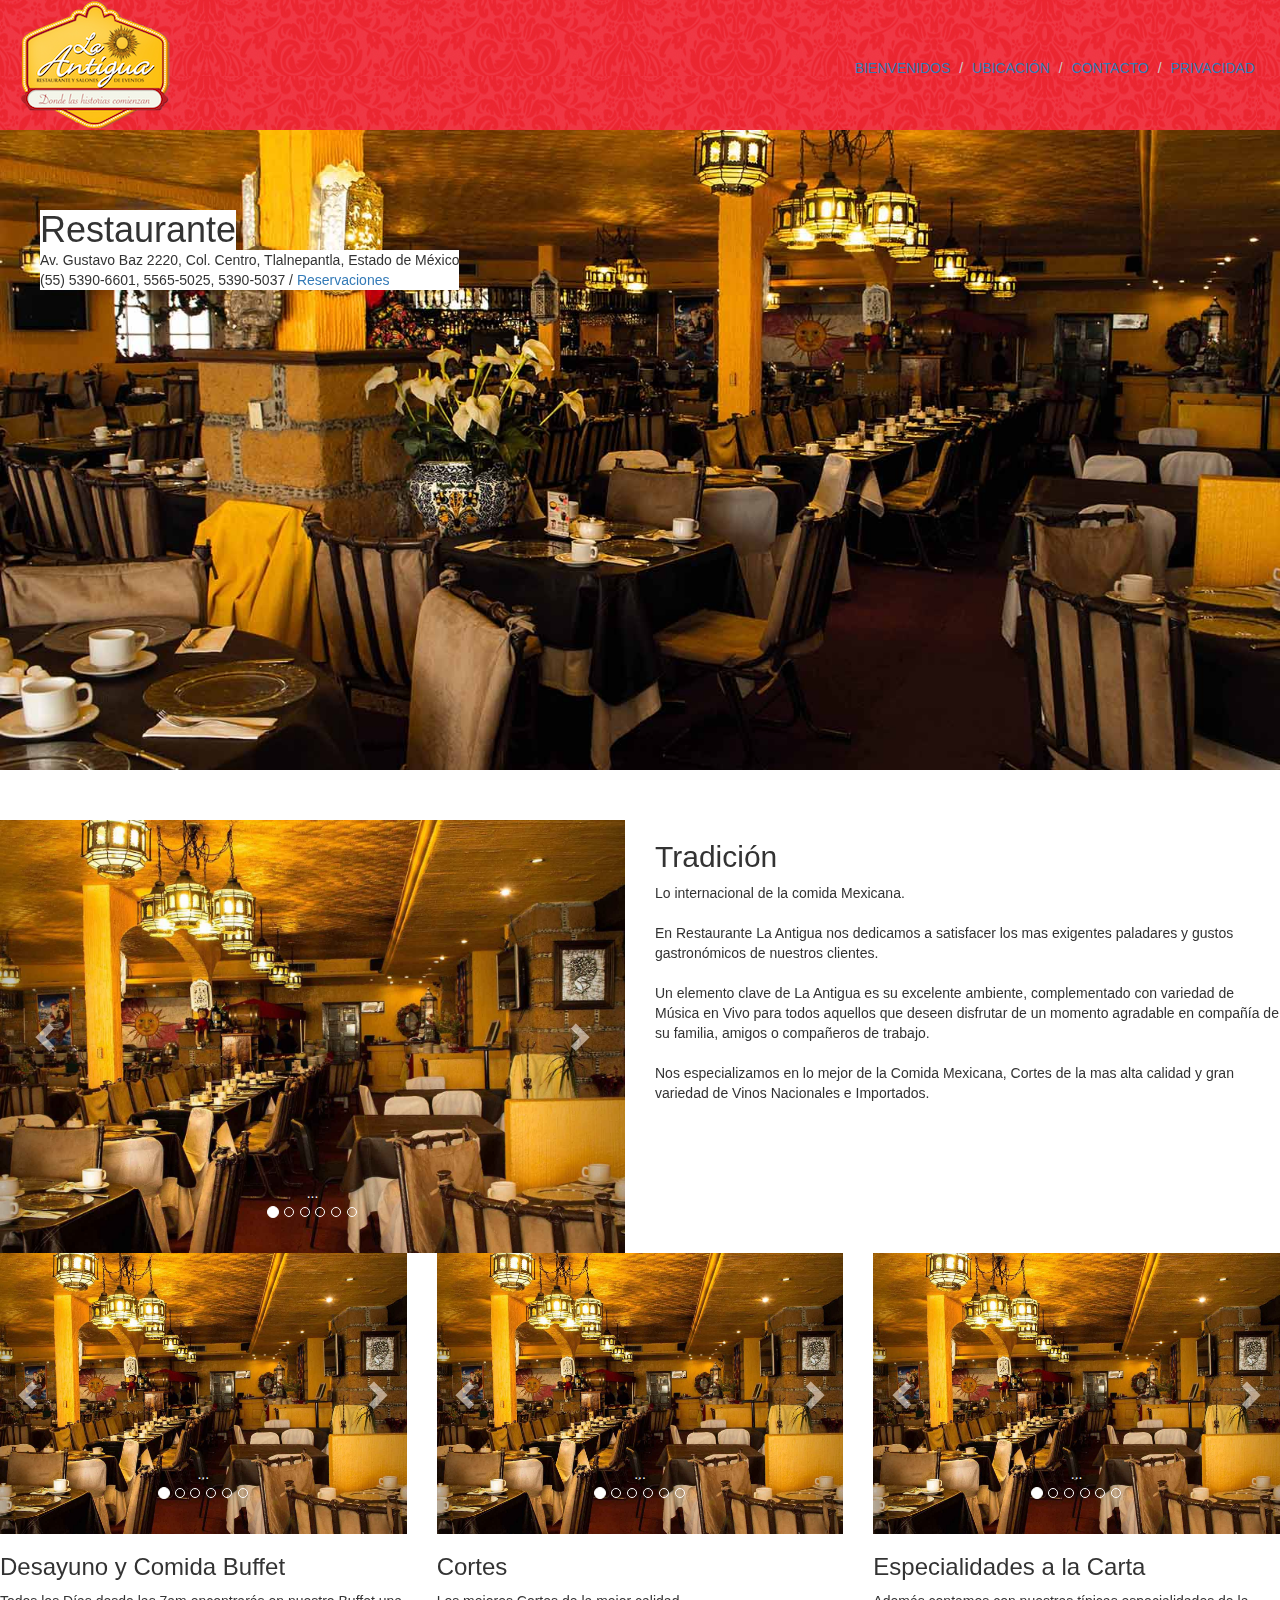
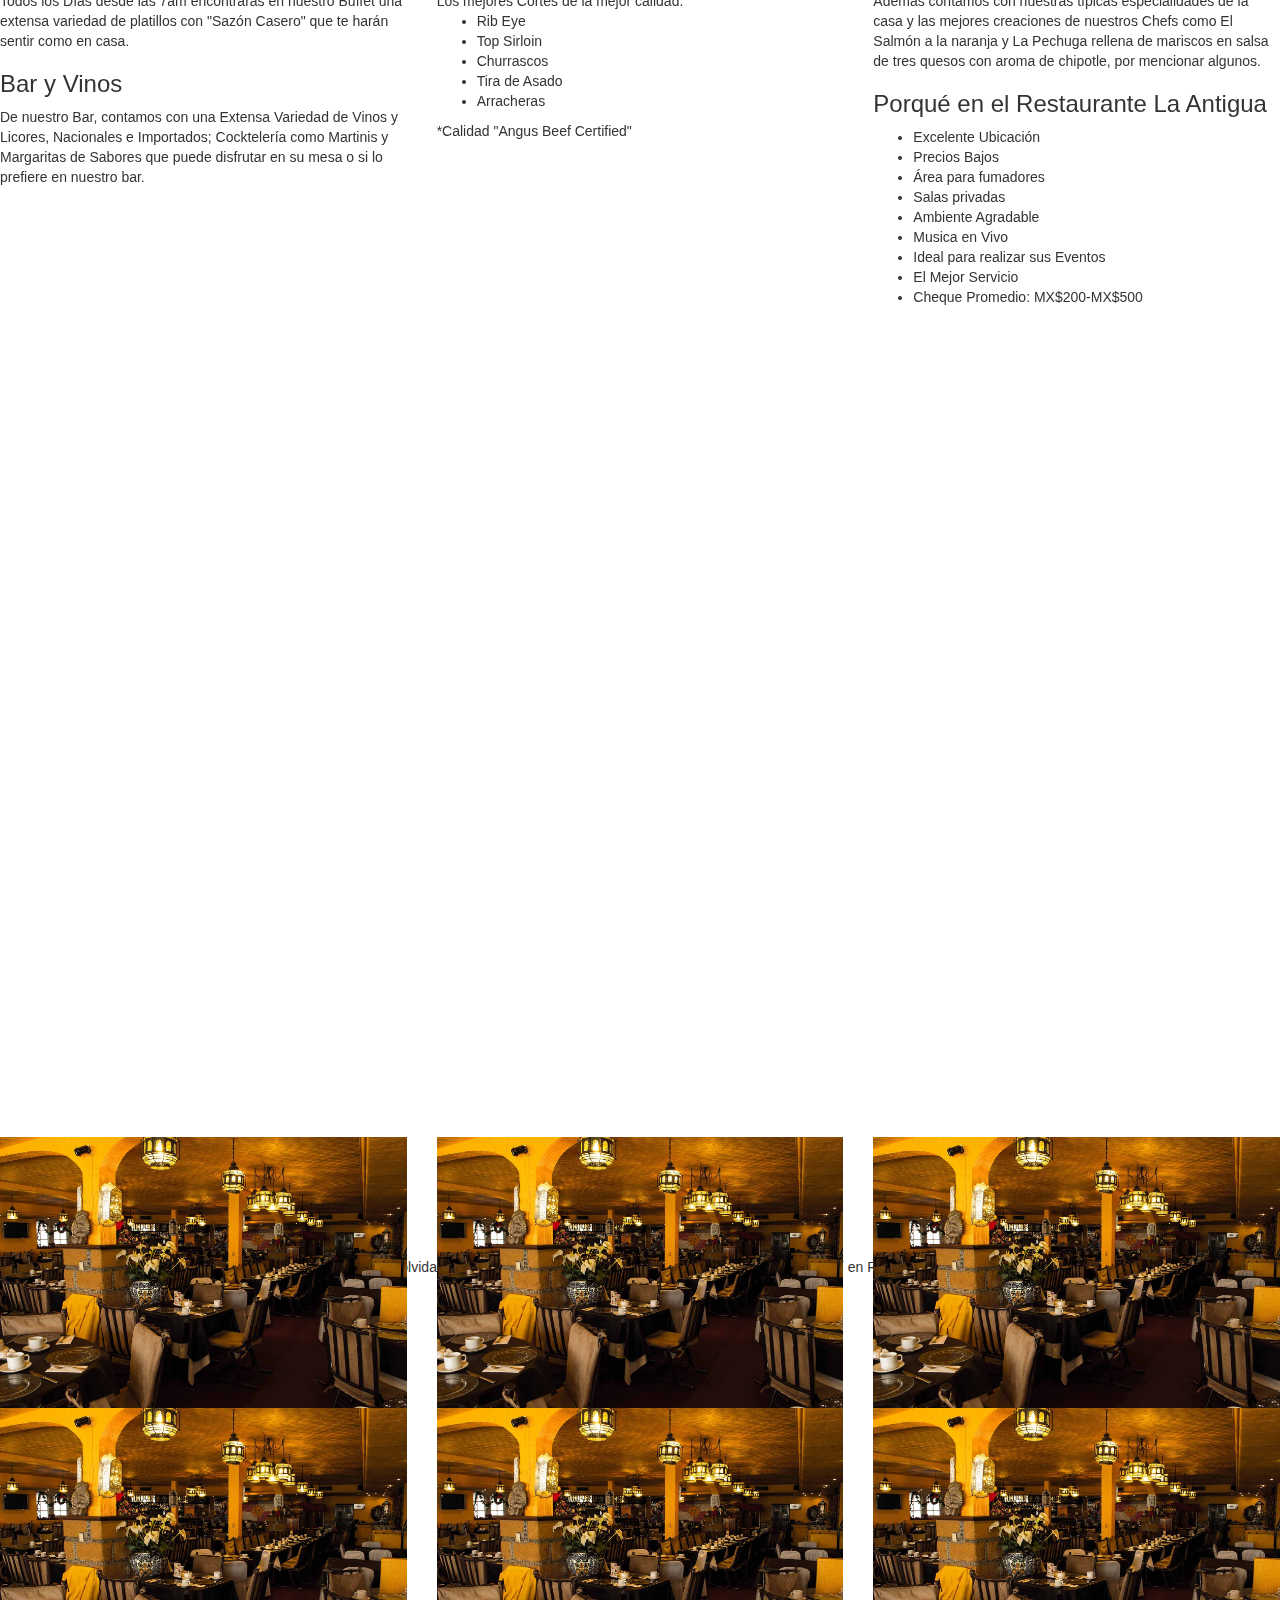
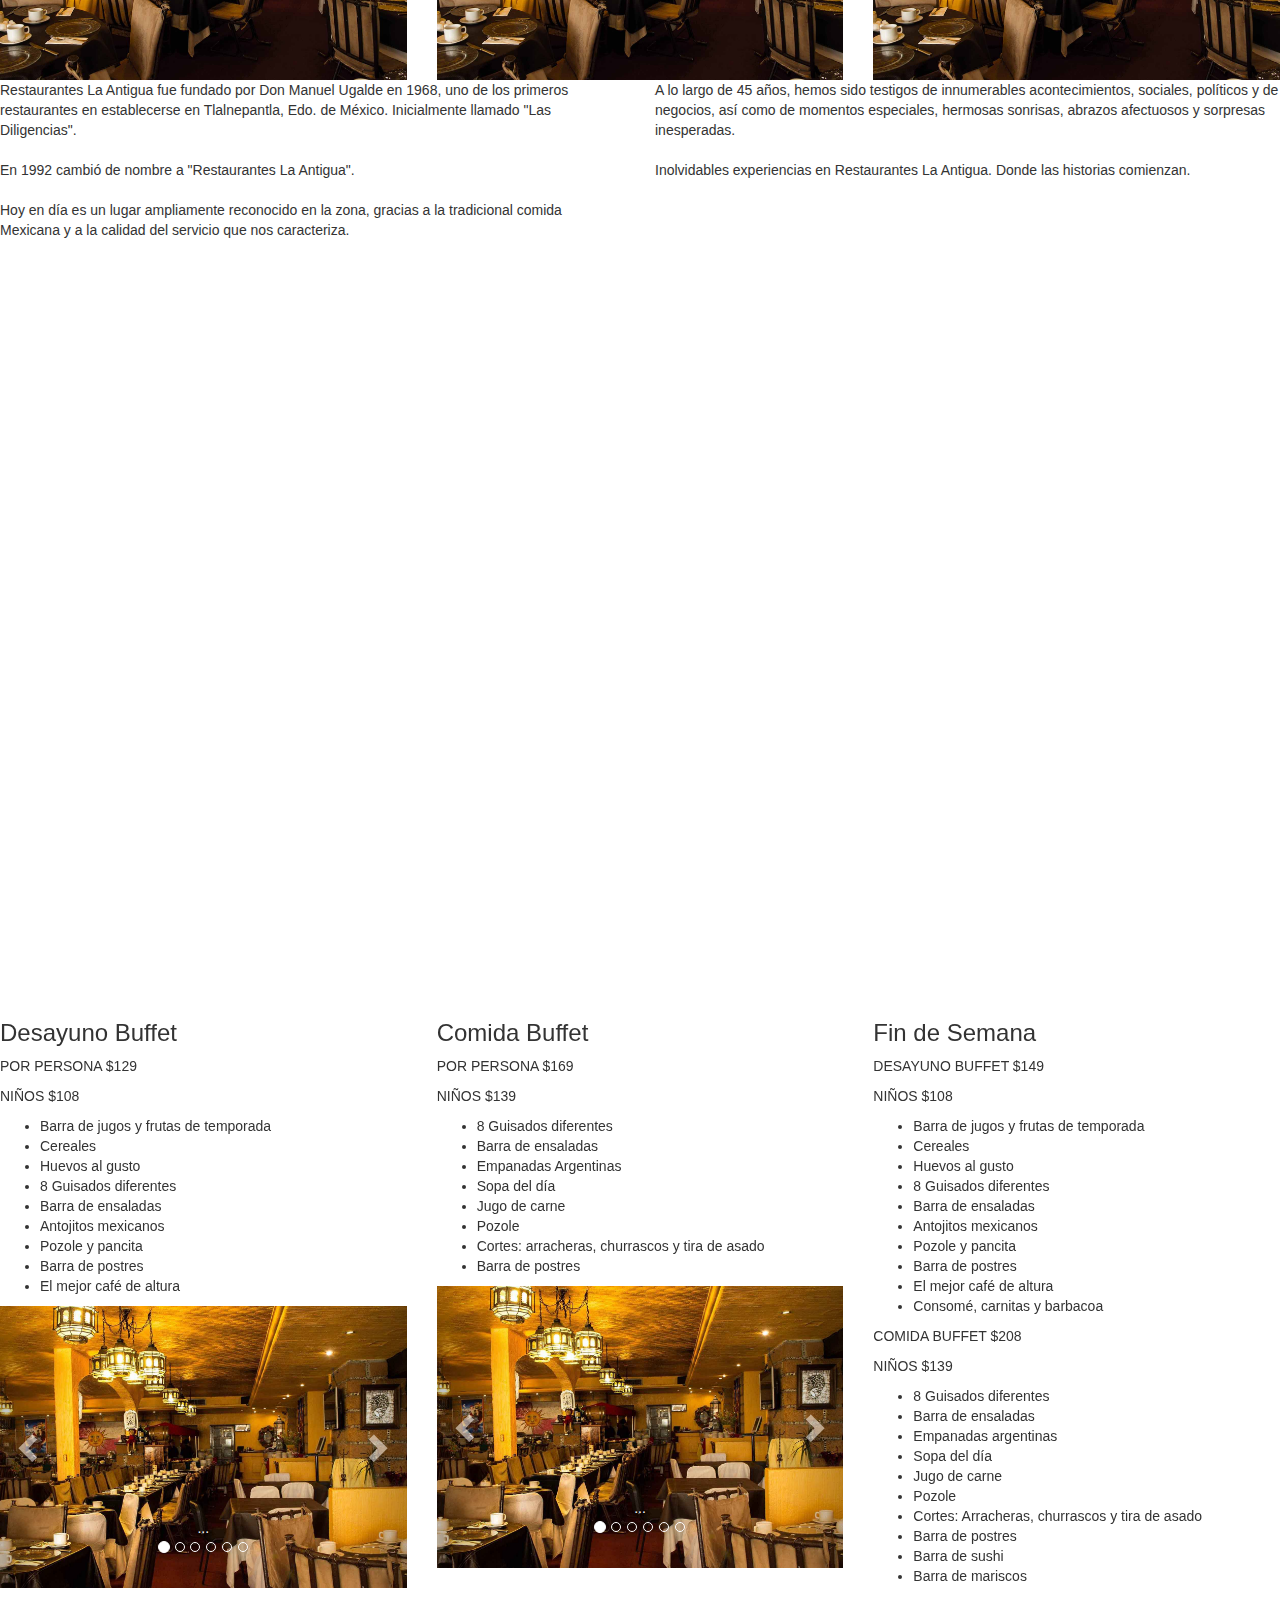
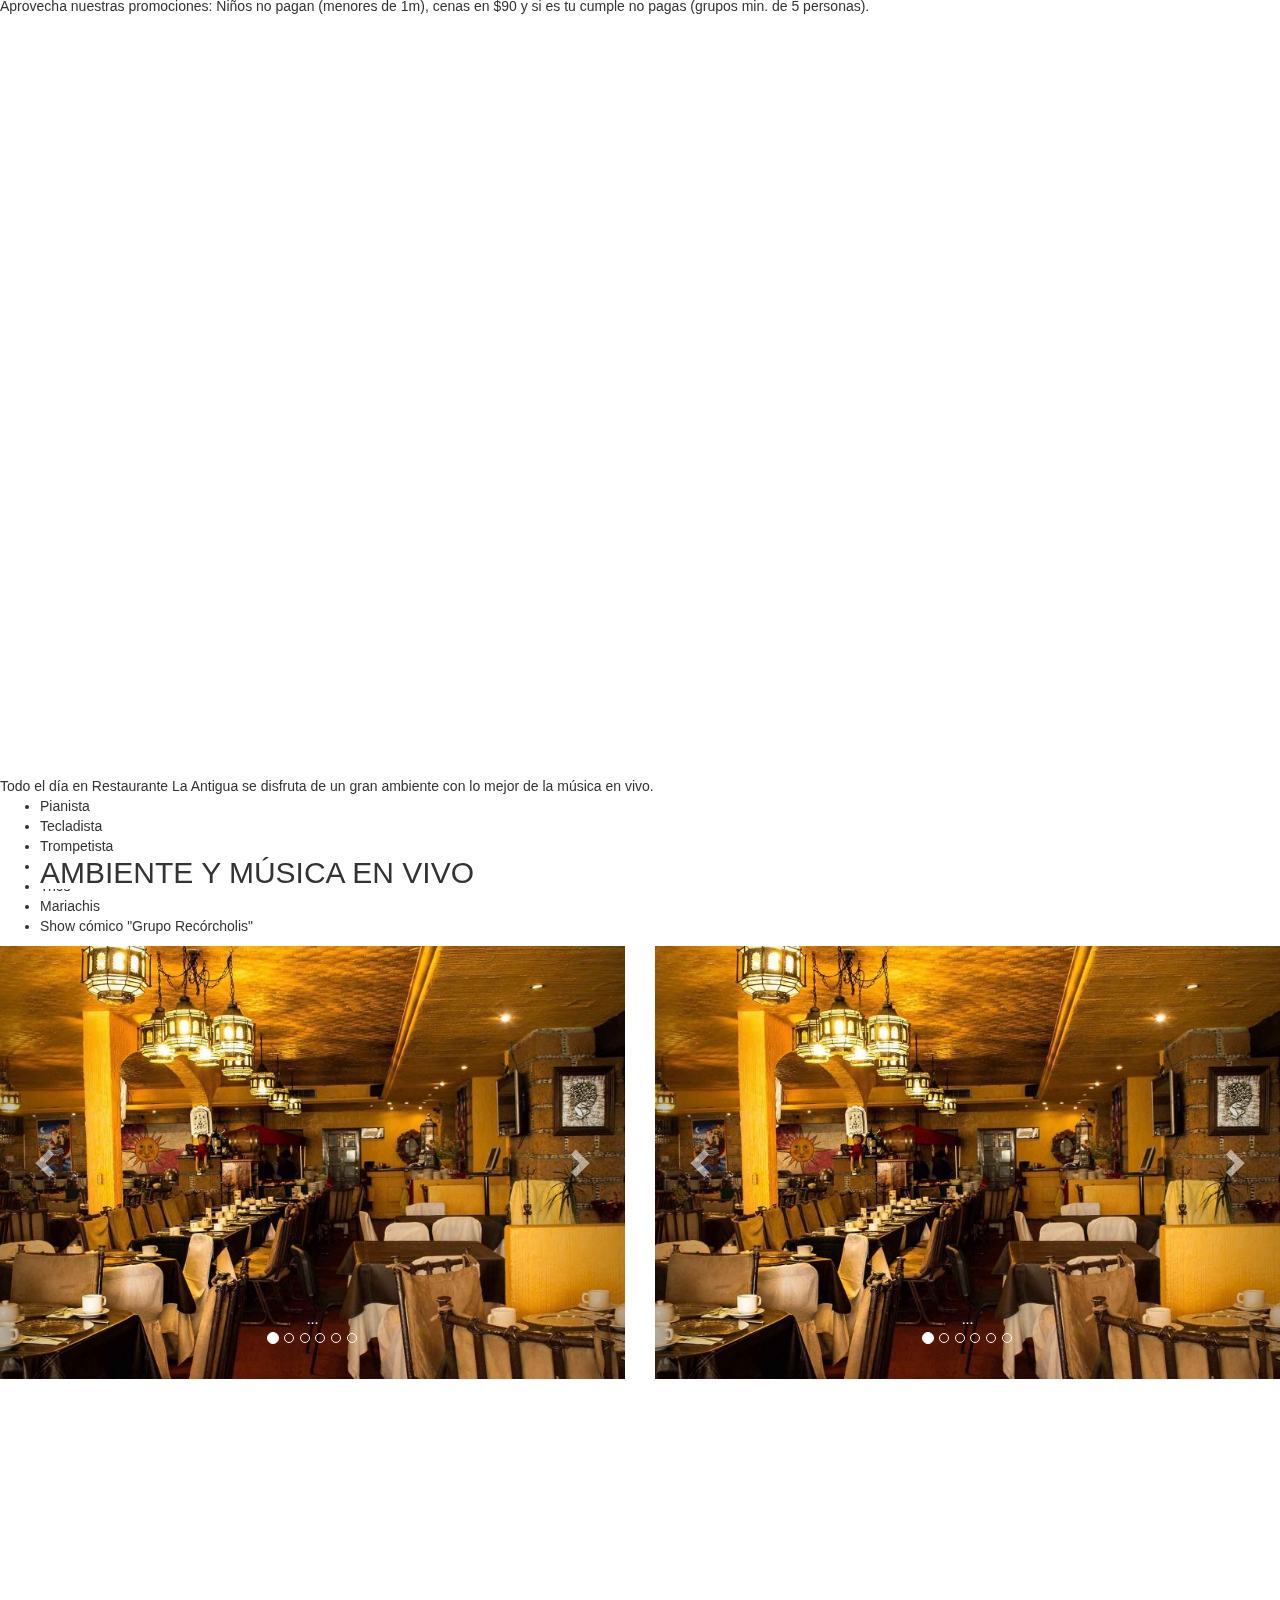
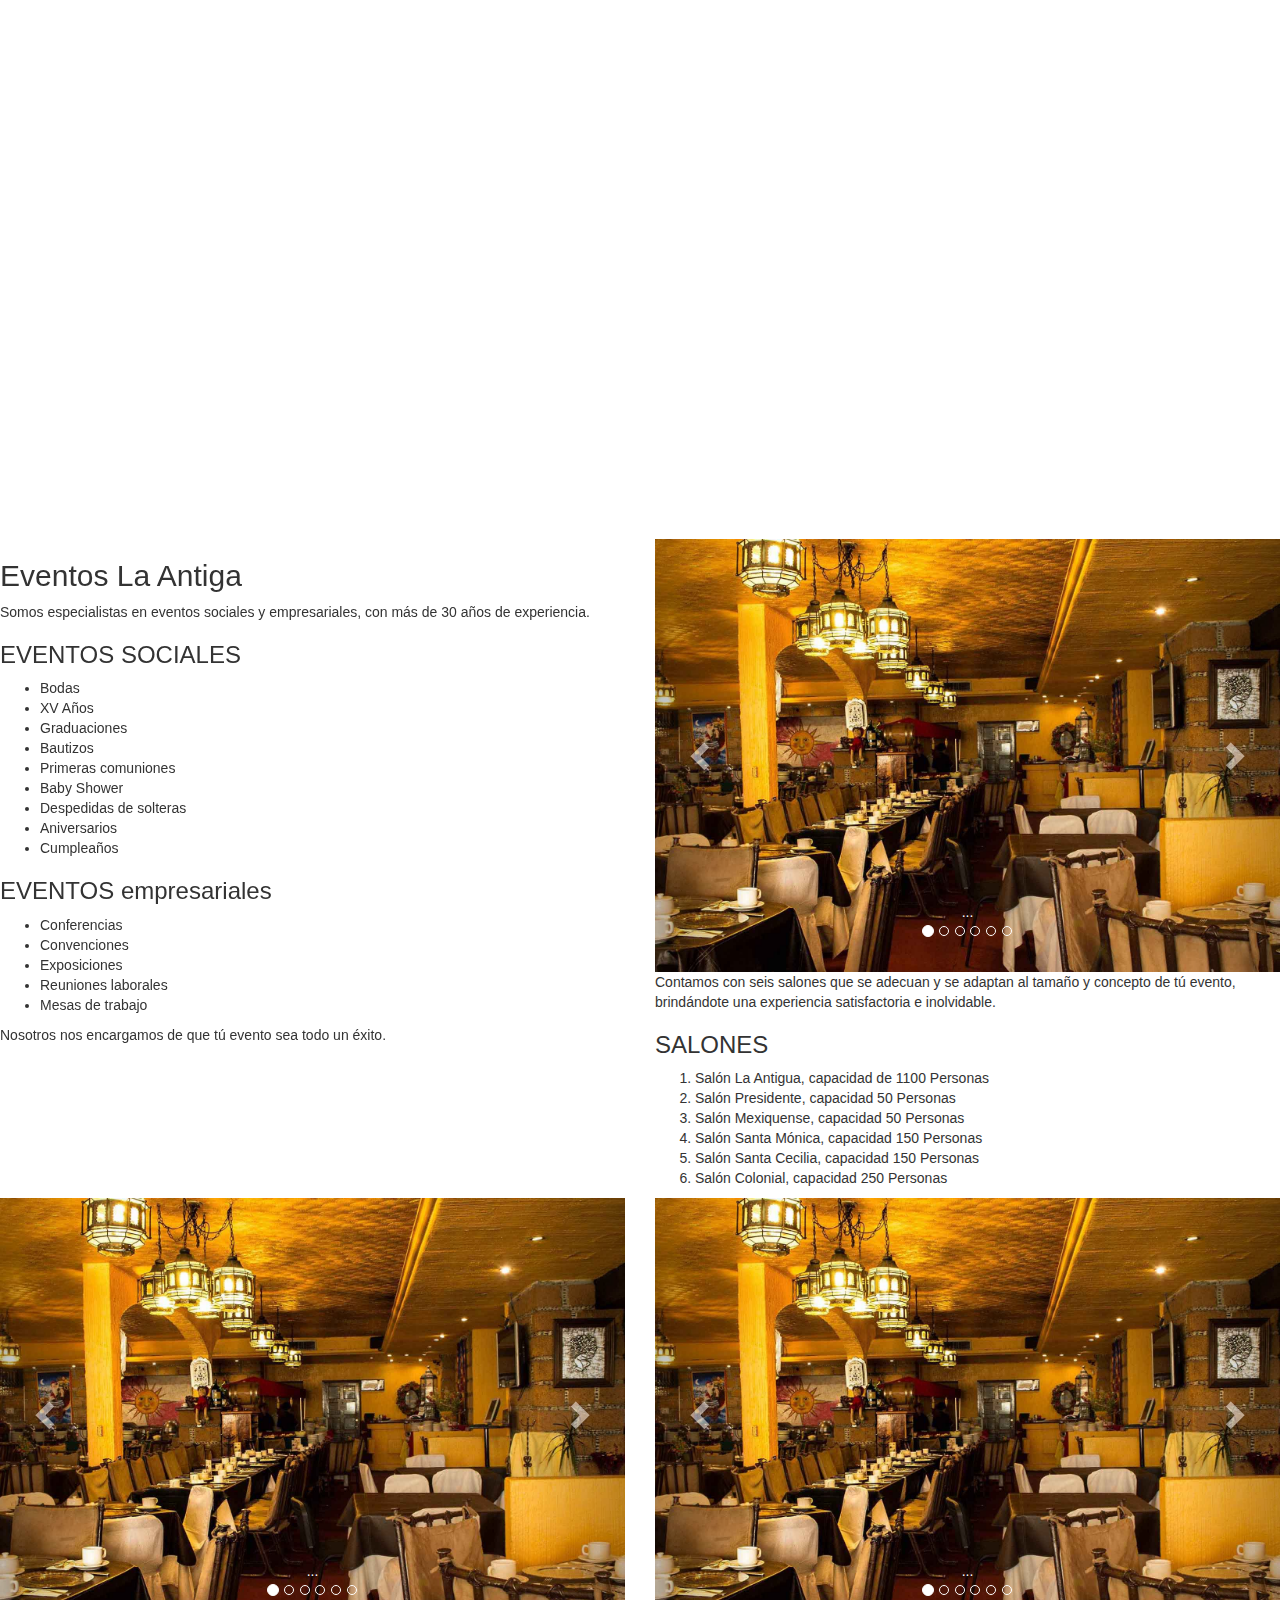
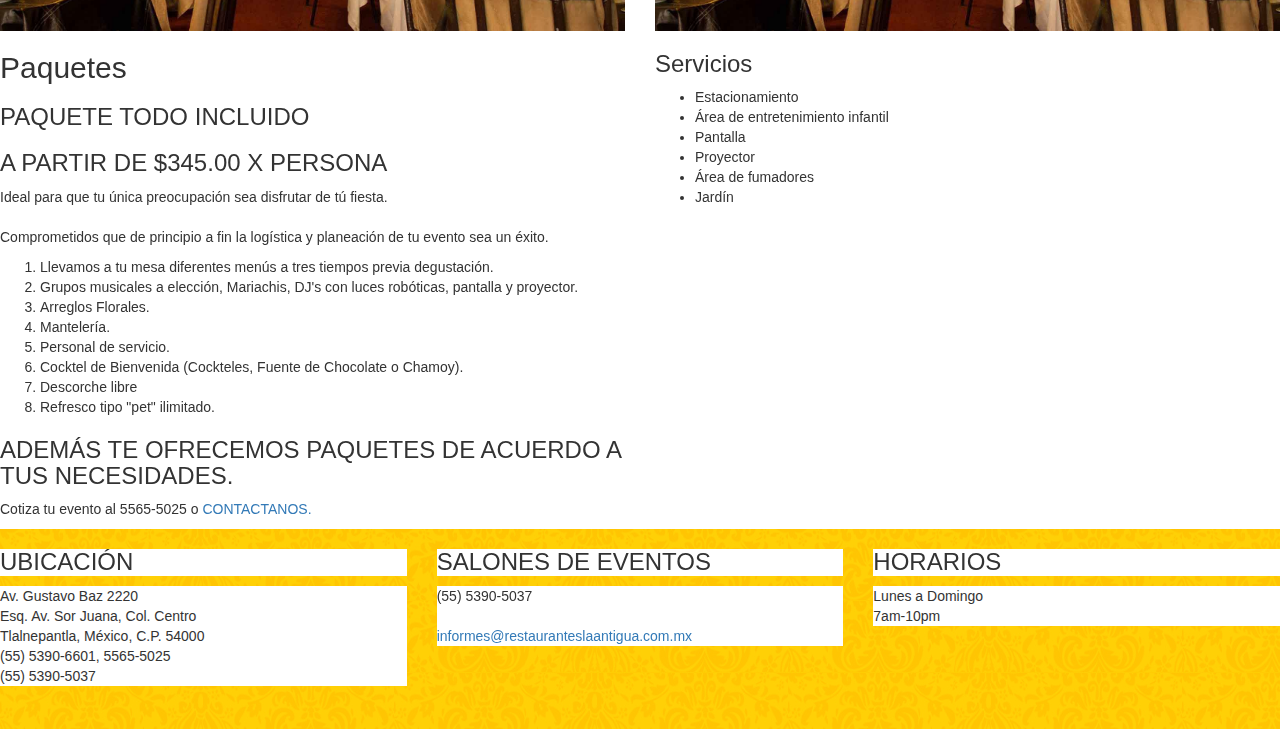
==== commit 4ecb5595: "parallax y bootstrap V0" ====
--- a/index.html
+++ b/index.html
@@ -9,43 +9,54 @@
 	<link rel="shortcut icon" href="img/favicon_antigua.ico" type="image/x-icon"/>
 	<!-- Bootstrap -->
     <link href="css/bootstrap.min.css" rel="stylesheet">
+    <!-- Parallax -->
 	<script src="https://ajax.googleapis.com/ajax/libs/jquery/1.11.0/jquery.min.js"></script>
 	<script src="js/parallax.js"></script>
+	<!-- Bootstrap -->
 	<!-- jQuery (necessary for Bootstrap's JavaScript plugins) -->
     <script src="https://ajax.googleapis.com/ajax/libs/jquery/1.11.2/jquery.min.js"></script>
     <!-- Include all compiled plugins (below), or include individual files as needed -->
     <script src="js/bootstrap.min.js"></script>
-
+	<script>
+      $(function(){
+        if (navigator.userAgent.match(/(iPod|iPhone|iPad|Android)/)) {
+          $('#ios-notice').removeClass('hidden');
+          $('.parallax-container').height( $(window).height() * 0.5 | 0 );
+        } else {
+          $(window).resize(function(){
+            var parallaxHeight = Math.max($(window).height() * 0.7, 200) | 0;
+            $('.parallax-container').height(parallaxHeight);
+          }).trigger('resize');
+        }
+      });
+    </script>
 </head>
 <body>
 	<header>
-		<figure>
-			<img class="logo" src="img/logo_antigua_800x694_trans.png" alt="Restaurante La Antigua - Tlalnepantla">
-		</figure>
-
-			<ol class="breadcrumb">
-				<li class="active"><a href="">BIENVENIDOS</a></li>
-				<li><a href="">UBICACIÓN</a></li>
-				<li><a href="">CONTACTO</a></li>
-				<li><a href="">PRIVACIDAD</a></li>
-			</ol>
-		
-		
+		<div class="row">
+			<div class="col col-xs-4"><img class="logo img-responsive" src="img/logo_antigua_150px_trans2.png" alt="Restaurante La Antigua - Tlalnepantla"></div>
+			<div class="col col-xs-1"></div>
+			<div class="col col-xs-7">
+				<ol class="breadcrumb menu navbar-right">
+					<li class="active"><a href="">BIENVENIDOS</a></li>
+					<li><a href="">UBICACIÓN</a></li>
+					<li><a href="">CONTACTO</a></li>
+					<li><a href="">PRIVACIDAD</a></li>
+				</ol>	
+			</div>
+		</div>
 	</header>
 
 <!-- PRIMERA SECCION -->
 	<section class="parallax-sec">
-		<div class="parallax-container" data-parallax="scroll" data-position="top" data-bleed="400" data-image-src="img/vista_mesas_low.jpg" data-natural-width="1400" data-natural-height="900">
-		</div>
-
-
-		<h1 id="caja-h1">Restaurante</h1>
-		<p id="caja-texto">
-			Av. Gustavo Baz 2220, Col. Centro, Tlalnepantla, Estado de México<br>(55) 5390-6601, 5565-5025, 5390-5037 / <a href="">Reservaciones</a>
-		</p>
-
+		<div class="parallax-container" data-parallax="scroll" data-position="top" data-bleed="10" data-image-src="img/vista_mesas_low.jpg" data-natural-width="1400" data-natural-height="900">
+				<h1 id="caja-h1">Restaurante</h1>
+				<p id="caja-texto">
+					Av. Gustavo Baz 2220, Col. Centro, Tlalnepantla, Estado de México<br>(55) 5390-6601, 5565-5025, 5390-5037 / <a href="">Reservaciones</a>
+				</p>
+		</div>
 	</section>
-	<section class="tradicion">
+	<section class="tradicion-sec">
 		<div class="row">
 			<div class="col col-xs-12 col-md-6">
 				<div id="carousel-example-generic" class="carousel slide" data-ride="carousel">
@@ -354,7 +365,7 @@
 	</section>
 	<!-- SEGUNDA SECCION -->
 	<section class="parallax-sec">
-		<div class="parallax-container" data-parallax="scroll" data-position="top" data-bleed="200" data-image-src="img/vista_mesas_low.jpg" data-natural-width="1400" data-natural-height="900">
+		<div class="parallax-container" data-parallax="scroll" data-position="top" data-bleed="10" data-image-src="img/vista_pareja_1600_low.jpg" data-natural-width="1400" data-natural-height="900">
 		</div>
 
 
@@ -403,7 +414,7 @@
 	</div>
 <!-- TERCERA SECCION -->
 	<section class="parallax-sec">
-		<div class="parallax-container" data-parallax="scroll" data-position="top" data-bleed="200" data-image-src="img/vista_mesas_low.jpg" data-natural-width="1400" data-natural-height="900">
+		<div class="parallax-container" data-parallax="scroll" data-position="top" data-bleed="10" data-image-src="img/vista_meseros_1600_low.jpg" data-natural-width="1400" data-natural-height="900">
 		</div>
 		<h2 id="caja-h1">Buffet</h2>
 	</section>
@@ -594,7 +605,7 @@
 	</article>
 	<!-- CUARTA SECCION -->
 	<section class="parallax-sec">
-		<div class="parallax-container" data-parallax="scroll" data-position="top" data-bleed="200" data-image-src="img/vista_mesas_low.jpg" data-natural-width="1400" data-natural-height="900">
+		<div class="parallax-container" data-parallax="scroll" data-position="top" data-bleed="10" data-image-src="img/vista_trio_1330_low.jpg" data-natural-width="1400" data-natural-height="900">
 		</div>
 		<h2 id="caja-h1">AMBIENTE Y MÚSICA EN VIVO</h2>
 	</section>
@@ -728,7 +739,7 @@
 	</div>
 	<!-- QUINTA SECCION EVENTOS-->
 	<section class="parallax-sec">
-		<div class="parallax-container" data-parallax="scroll" data-position="top" data-bleed="200" data-image-src="img/vista_mesas_low.jpg" data-natural-width="1400" data-natural-height="900">
+		<div class="parallax-container" data-parallax="scroll" data-position="top" data-bleed="10" data-image-src="img/vista_mesas_low.jpg" data-natural-width="1400" data-natural-height="900">
 		</div>
 		<h2 id="caja-h1">SALONES DE EVENTOS</h2>
 	</section>
--- a/css/estilos.css
+++ b/css/estilos.css
@@ -1,8 +1,14 @@
 #caja-h1{
 	background-color: white;
+	position: absolute;
+	margin-top: 80px;
+	margin-left: 40px;
 }
 #caja-texto{
 	background-color: white;
+	position: absolute;
+	margin-top: 120px;
+	margin-left: 40px
 }
 body{
 	color: black;
@@ -10,17 +16,34 @@
 h1, h2, h3, article{
 	background-color: white;
 }
+h1{
+
+}
 header { 
-        background: url("../img/texturaroja.jpg"); 
-        height:130px;
+    background: url("../img/texturaroja.jpg"); 
+    width: 100%;
+    height: auto;
+    background-repeat: repeat;
+    position: fixed;
+    z-index: 10;
+
 }
 header .logo{
-	width: 150px;
+	padding-left: 20px;
+}
+header .menu{
+	margin-top: 50px;
+	margin-right: 10px;
+	background-color: transparent;
 }
 footer {
  background: url("../img/texturaamarilla.jpg"); 
  height: 200px;
 }
+.tradicion-sec{
+	padding-top: 60px;
+	padding-bottom: 60px;
+}
 .parallax-sec{
-	height: 200px;
-}+	padding-top: 130px;
+}
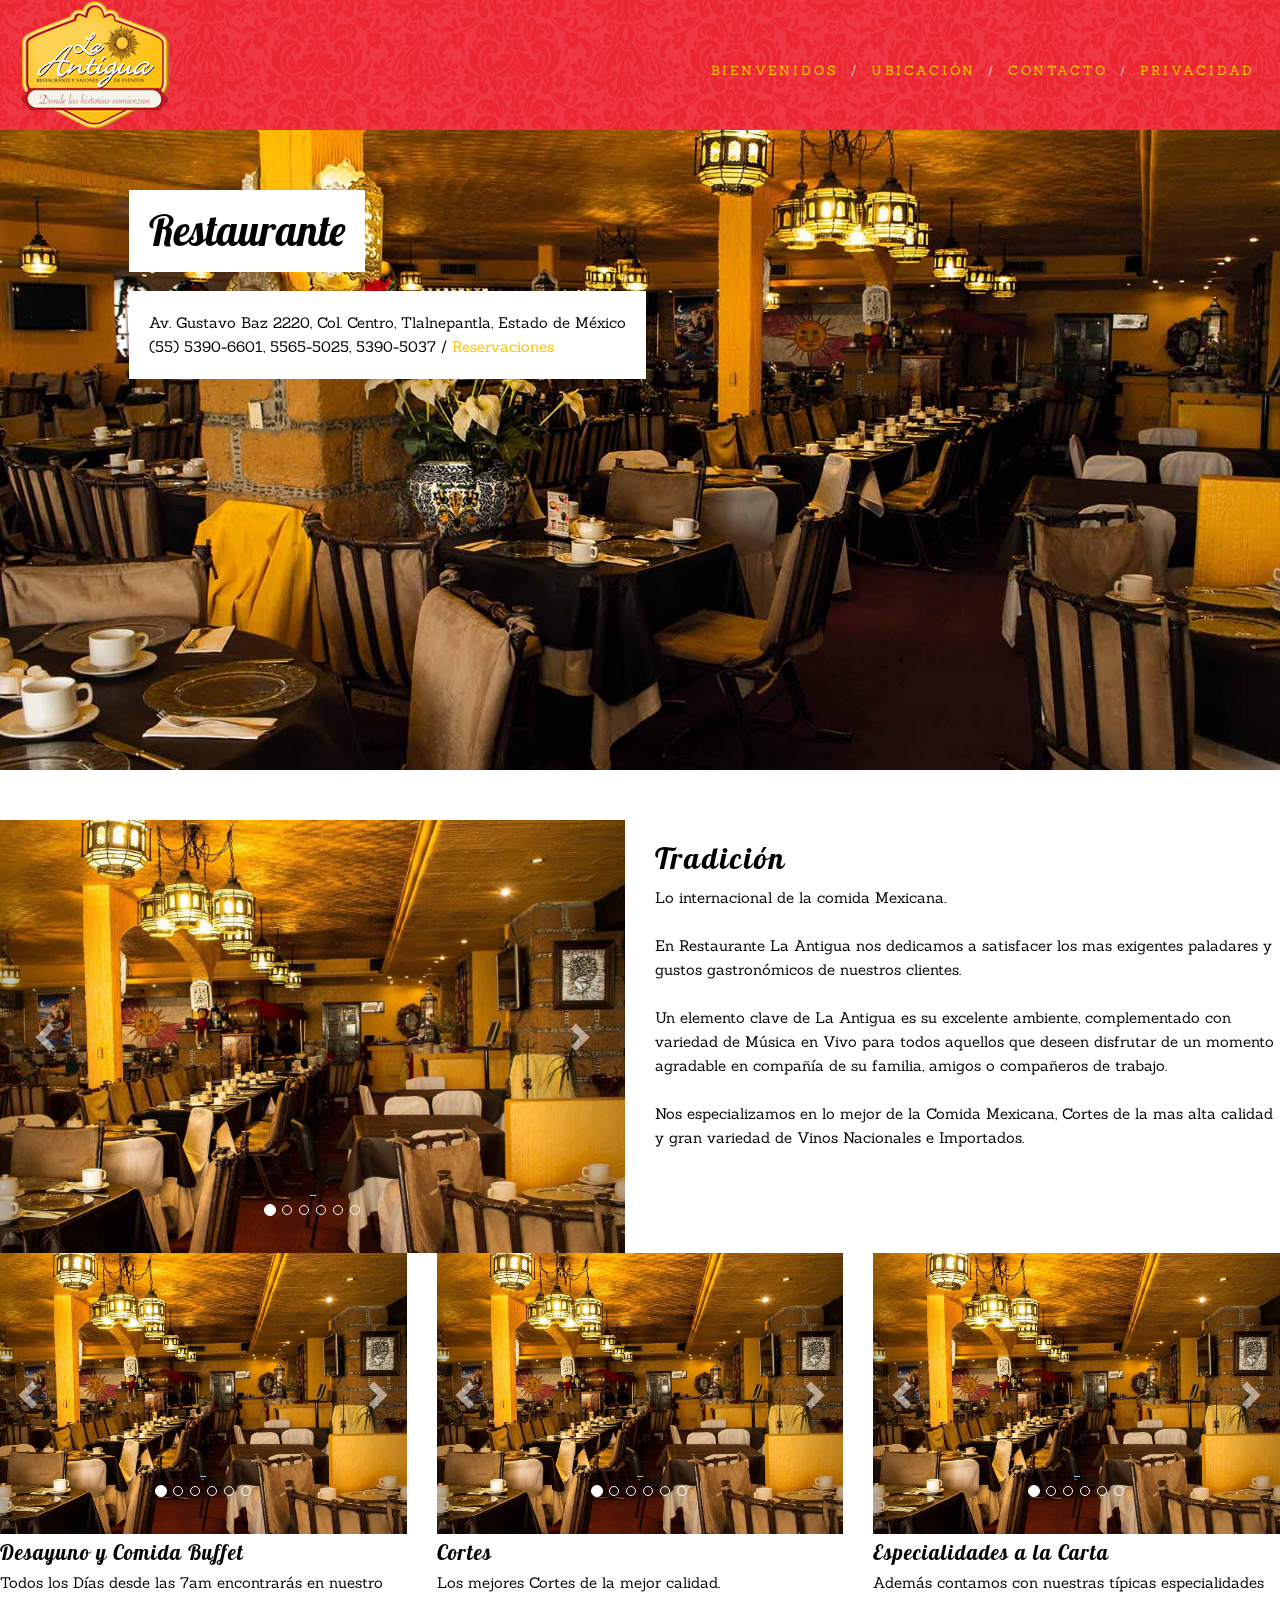
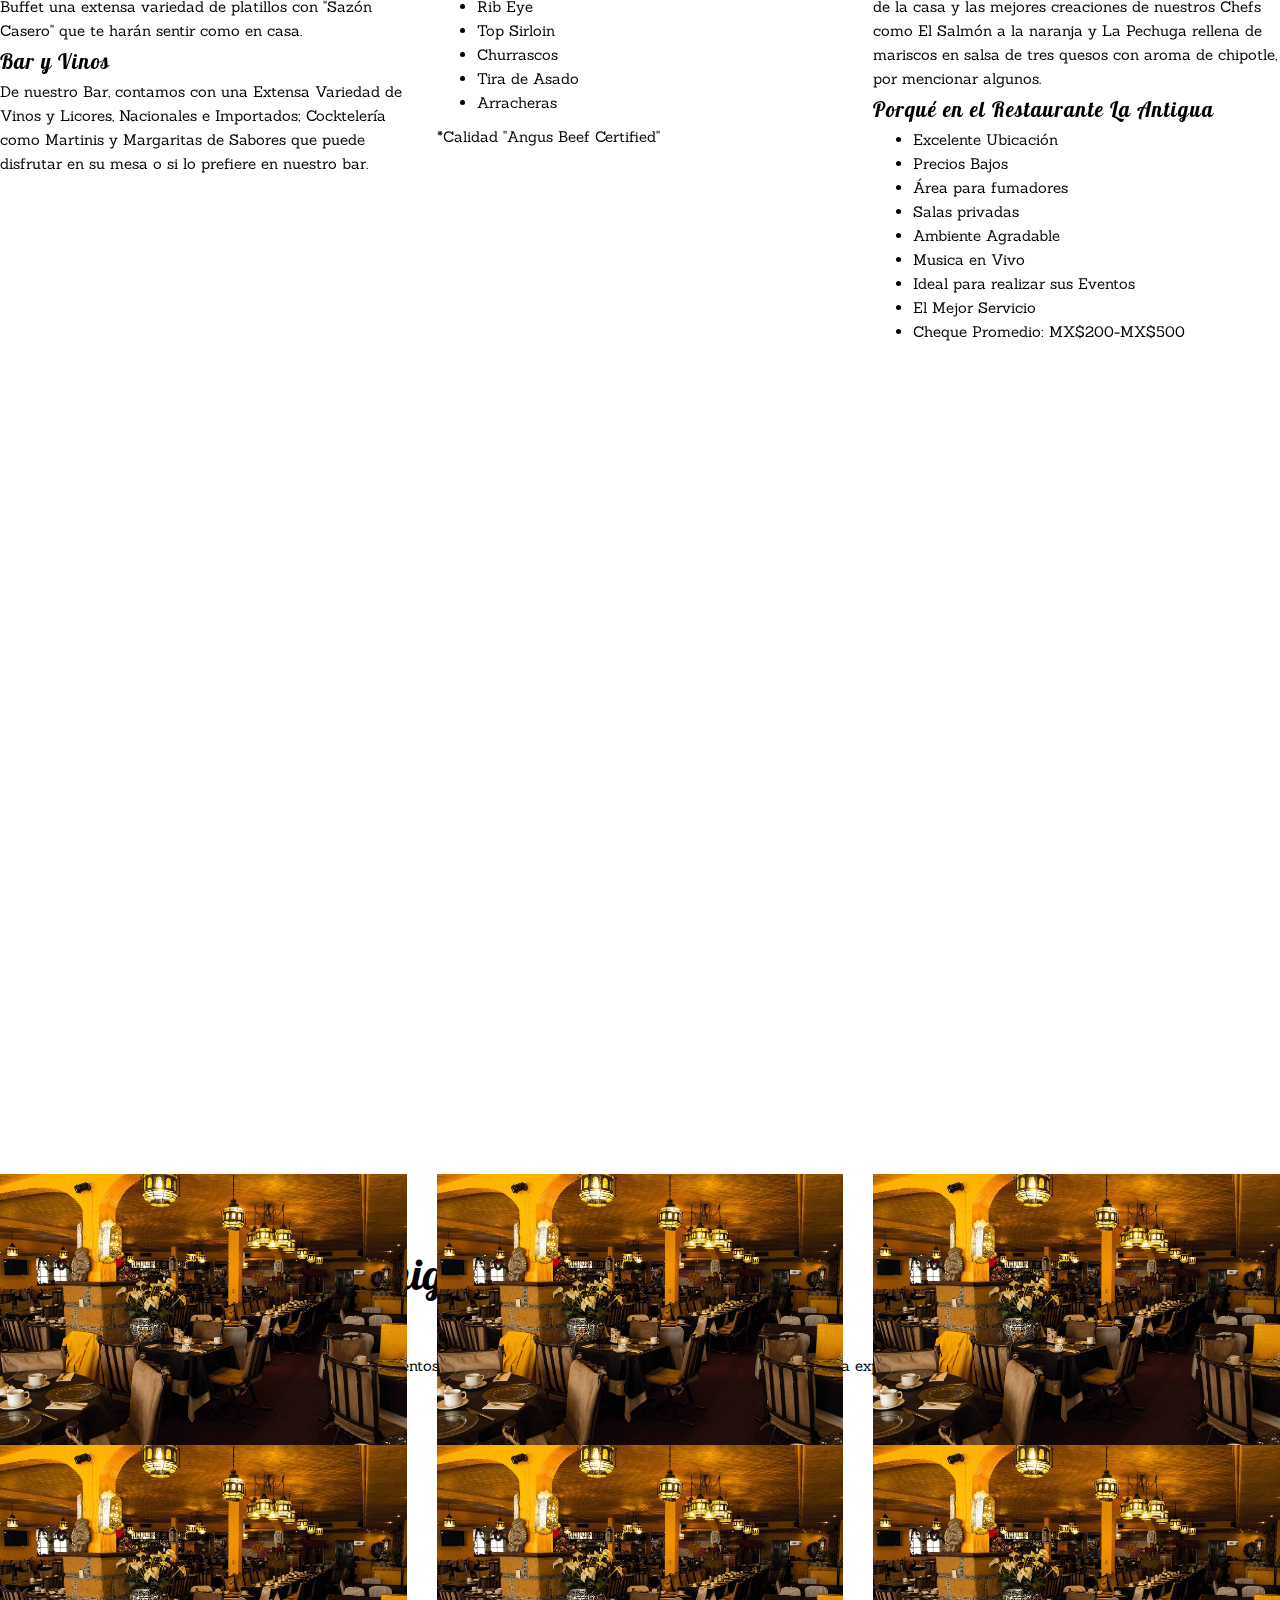
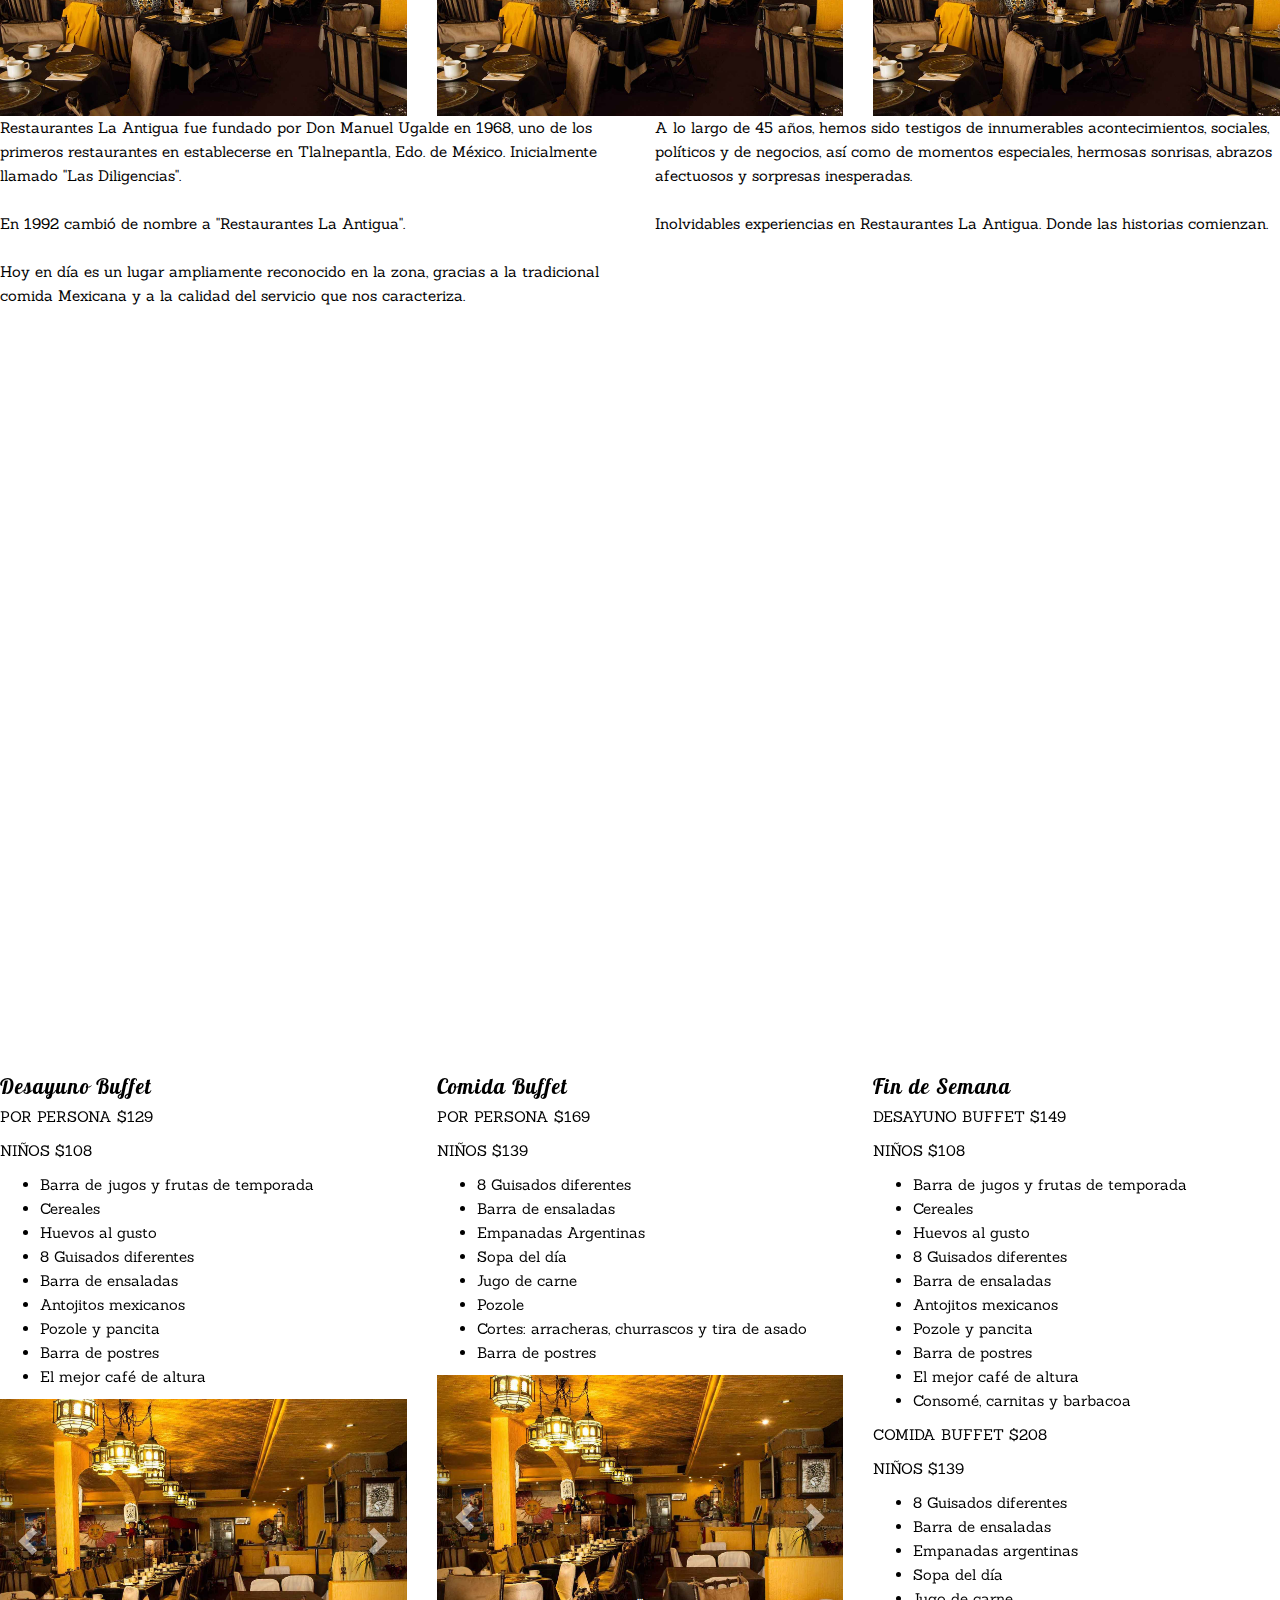
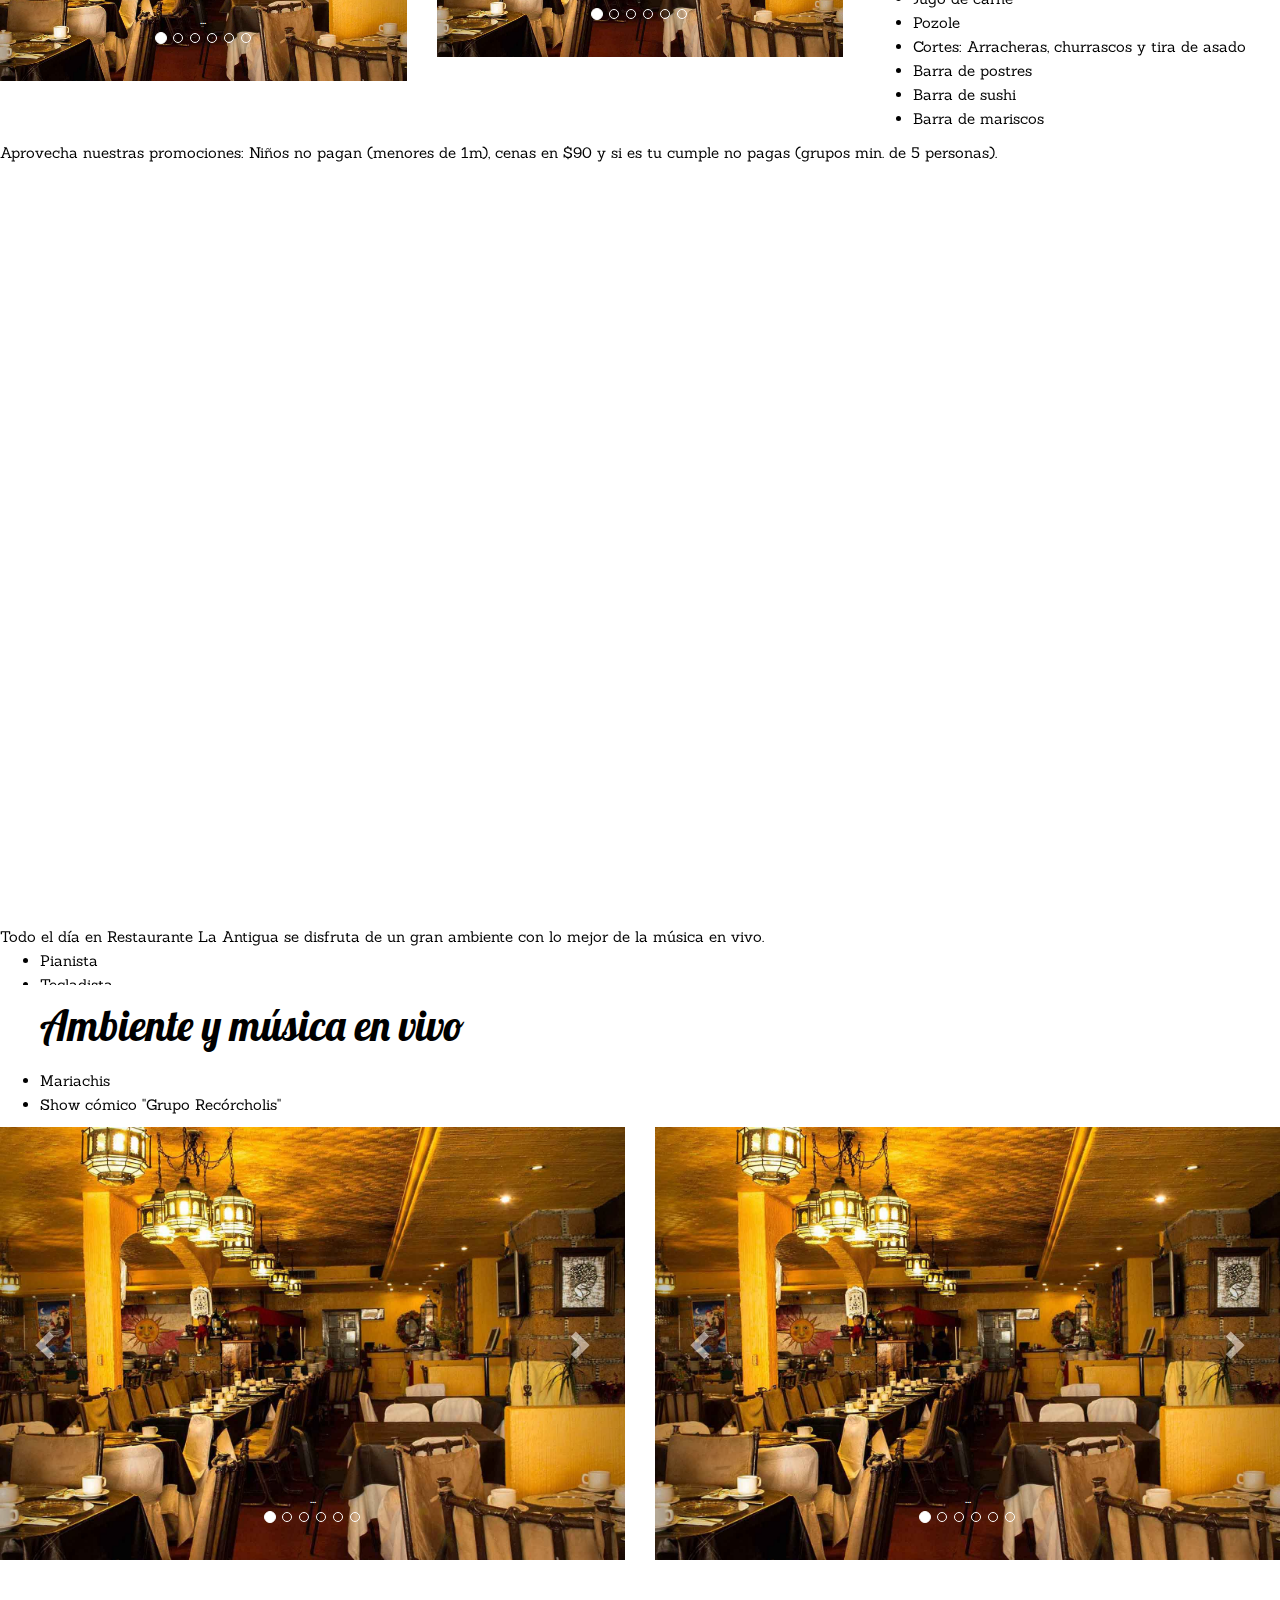
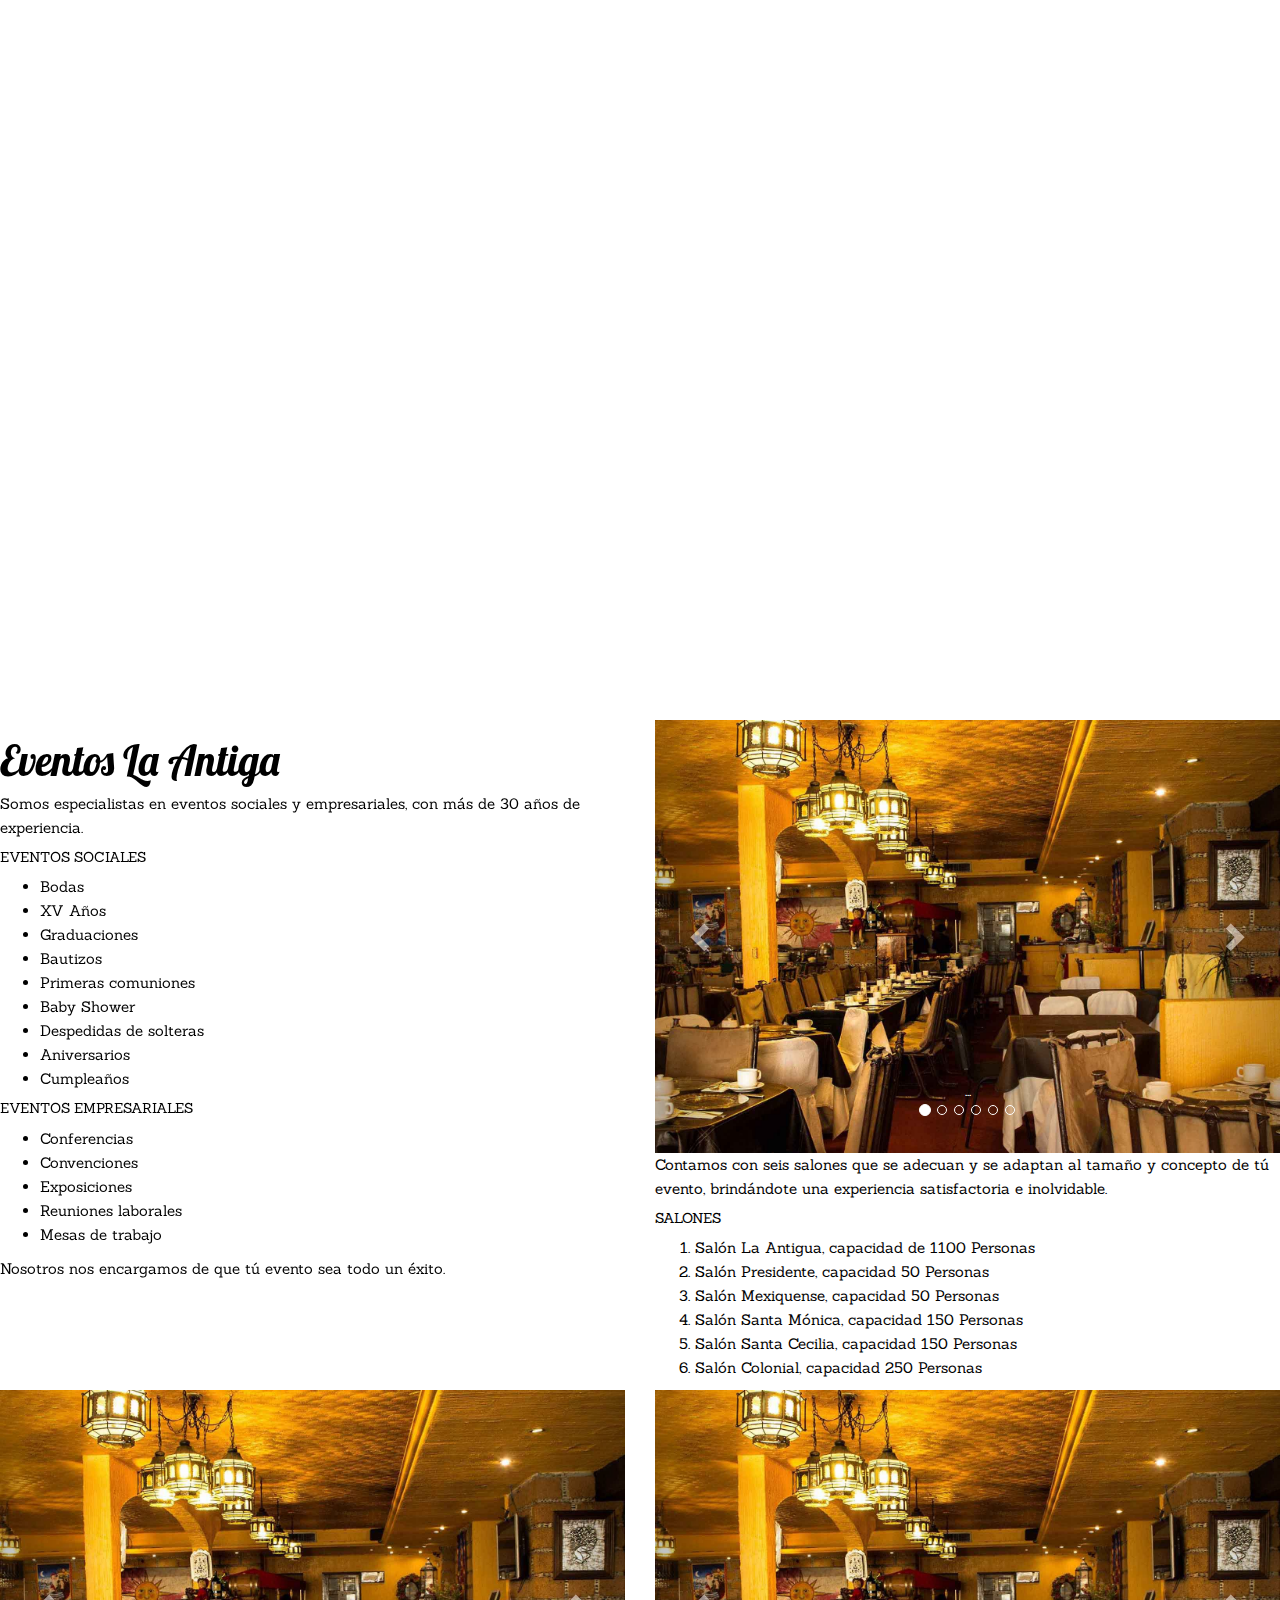
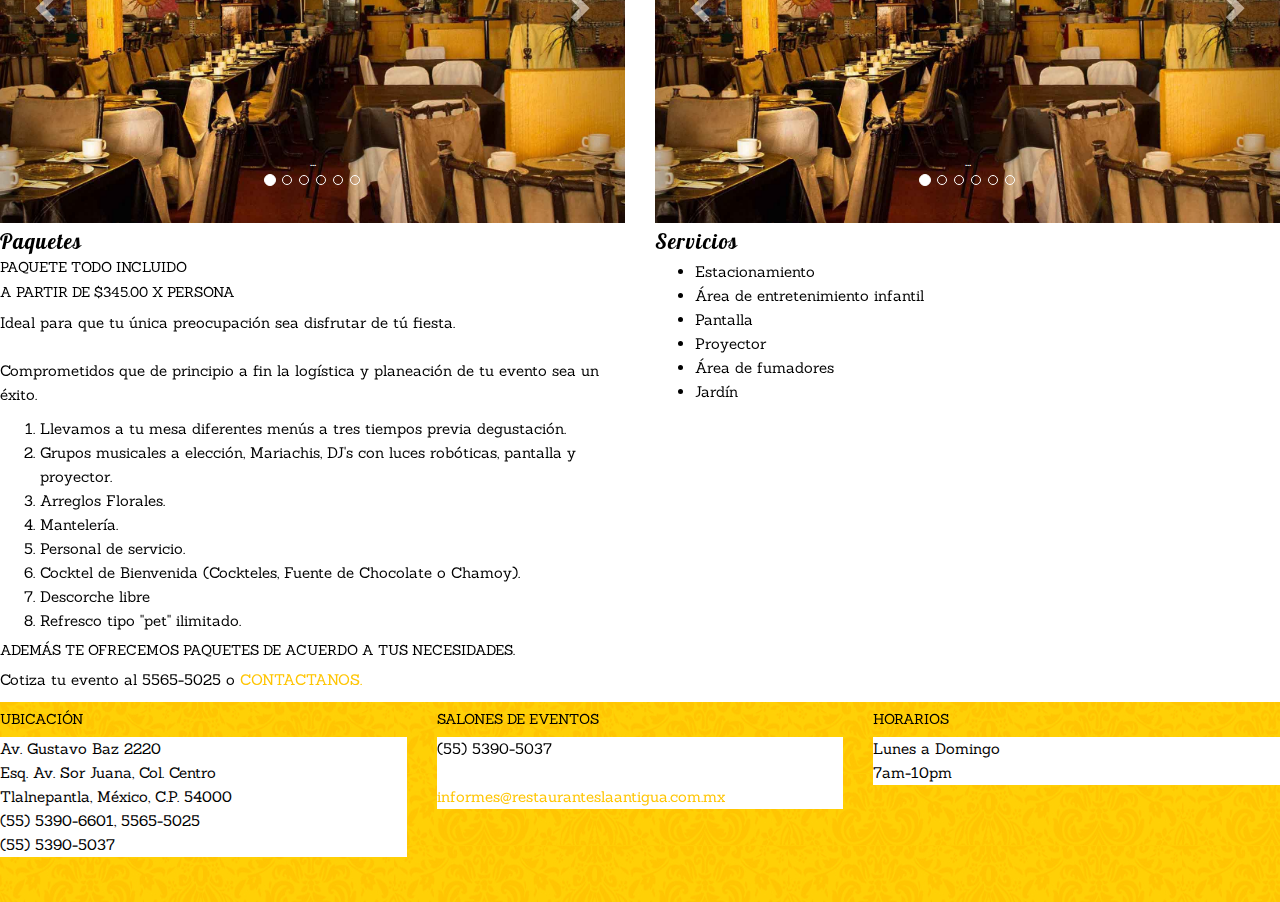
==== commit a4ab7b4f: "FONTS" ====
--- a/index.html
+++ b/index.html
@@ -5,10 +5,12 @@
 	<meta http-equiv="X-UA-Compatible" content="IE=edge">
     <meta name="viewport" content="width=device-width, initial-scale=1">
 	<title>Restaurante La Antigua</title>
-	<link rel="stylesheet" href="css/estilos.css">
+	<link href='http://fonts.googleapis.com/css?family=Lobster' rel='stylesheet' type='text/css'>
+	<link href='http://fonts.googleapis.com/css?family=Sanchez' rel='stylesheet' type='text/css'>
 	<link rel="shortcut icon" href="img/favicon_antigua.ico" type="image/x-icon"/>
 	<!-- Bootstrap -->
     <link href="css/bootstrap.min.css" rel="stylesheet">
+    <link rel="stylesheet" href="css/estilos.css">
     <!-- Parallax -->
 	<script src="https://ajax.googleapis.com/ajax/libs/jquery/1.11.0/jquery.min.js"></script>
 	<script src="js/parallax.js"></script>
@@ -50,10 +52,22 @@
 <!-- PRIMERA SECCION -->
 	<section class="parallax-sec">
 		<div class="parallax-container" data-parallax="scroll" data-position="top" data-bleed="10" data-image-src="img/vista_mesas_low.jpg" data-natural-width="1400" data-natural-height="900">
-				<h1 id="caja-h1">Restaurante</h1>
-				<p id="caja-texto">
-					Av. Gustavo Baz 2220, Col. Centro, Tlalnepantla, Estado de México<br>(55) 5390-6601, 5565-5025, 5390-5037 / <a href="">Reservaciones</a>
-				</p>
+			<div class="row">
+				<div class="col col-md-1"></div>
+				<div class="col col-md-10">
+					<h1 id="caja-h1">Restaurante</h1>
+				</div>
+				<div class="col col-md-1"></div>
+			</div>
+			<div class="row">
+				<div class="col col-md-1"></div>
+				<div class="col col col-md-10">
+					<p id="caja-texto">
+						Av. Gustavo Baz 2220, Col. Centro, Tlalnepantla, Estado de México<br>(55) 5390-6601, 5565-5025, 5390-5037 / <a href="">Reservaciones</a>
+					</p>
+				</div>
+				<div class="col col-md-1"></div>
+			</div>	
 		</div>
 	</section>
 	<section class="tradicion-sec">
@@ -117,7 +131,7 @@
 				
 			</div>
 			<div class="col col-xs-12 col-md-6">
-				<h2>Tradición</h2>
+				<h3>Tradición</h3>
 				<article>
 					Lo internacional de la comida Mexicana. <br><br>En Restaurante La Antigua nos dedicamos a satisfacer los mas exigentes paladares y gustos gastronómicos de nuestros clientes.<br><br>Un elemento clave de La Antigua es su excelente ambiente, complementado con variedad de Música en Vivo para todos aquellos que deseen disfrutar de un momento agradable en compañía de su familia, amigos o compañeros de trabajo.<br><br>Nos especializamos en lo mejor de la Comida Mexicana, Cortes de la mas alta calidad y gran variedad de Vinos Nacionales e Importados.
 				</article>
@@ -183,11 +197,11 @@
 					</div>
 				
 				<div>
-					<h3>Desayuno y Comida Buffet</h3>
+					<h4>Desayuno y Comida Buffet</h4>
 					<article>
 						Todos los Días desde las 7am encontrarás en nuestro Buffet una extensa variedad de platillos con "Sazón Casero" que te harán sentir como en casa.
 					</article>
-					<h3>Bar y Vinos</h3>
+					<h4>Bar y Vinos</h4>
 					<article>
 						De nuestro Bar, contamos con una Extensa Variedad de Vinos y Licores, Nacionales e Importados; Cocktelería como Martinis y Margaritas de Sabores que puede disfrutar en su mesa o si lo prefiere en nuestro bar.
 					</article>
@@ -252,7 +266,7 @@
 					</div>
 				
 				<div>
-					<h3>Cortes</h3>
+					<h4>Cortes</h4>
 					<article>
 						Los mejores Cortes de la mejor calidad.
 						<ul>
@@ -323,11 +337,11 @@
 				  </a>
 				</div>
 				<div>
-					<h3>Especialidades a la Carta</h3>
+					<h4>Especialidades a la Carta</h4>
 					<article>
 						Además contamos con nuestras típicas especialidades de la casa y las mejores creaciones de nuestros Chefs como El Salmón a la naranja y La Pechuga rellena de mariscos en salsa de tres quesos con aroma de chipotle,  por mencionar algunos.
 					</article>
-					<h3>Porqué en el Restaurante La Antigua</h3>
+					<h4>Porqué en el Restaurante La Antigua</h4>
 					<article>
 						<ul>
 							<li>
@@ -420,7 +434,7 @@
 	</section>
 	<div class="row">
 		<div class="col col-xs-12 col-md-4">
-			<h3>Desayuno Buffet</h3>
+			<h4>Desayuno Buffet</h4>
 			<article>
 				<p>POR PERSONA $129</p>
 				<p>NIÑOS $108</p>
@@ -493,7 +507,7 @@
 			</div>
 		</div>
 		<div class="col col-xs-12 col-md-4">
-			<h3>Comida Buffet</h3>
+			<h4>Comida Buffet</h4>
 			<article>
 				<p>POR PERSONA $169</p>
 				<p>NIÑOS $139</p>
@@ -565,7 +579,7 @@
 			</div>
 		</div>
 		<div class="col col-xs-12 col-md-4">
-			<h3>Fin de Semana</h3>
+			<h4>Fin de Semana</h4>
 			<article>
 				<p>DESAYUNO BUFFET $149</p>
 				<p>NIÑOS $108</p>
@@ -607,7 +621,7 @@
 	<section class="parallax-sec">
 		<div class="parallax-container" data-parallax="scroll" data-position="top" data-bleed="10" data-image-src="img/vista_trio_1330_low.jpg" data-natural-width="1400" data-natural-height="900">
 		</div>
-		<h2 id="caja-h1">AMBIENTE Y MÚSICA EN VIVO</h2>
+		<h2 id="caja-h1">Ambiente y música en vivo</h2>
 	</section>
 	<article>
 		Todo el día en Restaurante La Antigua se disfruta de un gran ambiente con lo mejor de la música en vivo. 
@@ -750,7 +764,7 @@
 				<p>
 					Somos especialistas en eventos sociales y empresariales, con más de 30 años de experiencia.
 				</p>
-				<h3>EVENTOS SOCIALES</h3>
+				<h5>EVENTOS SOCIALES</h5>
 				<ul>
 					<li>Bodas</li>
 					<li>XV Años</li>
@@ -762,7 +776,7 @@
 					<li>Aniversarios</li>
 					<li>Cumpleaños</li>
 				</ul>
-				<h3>EVENTOS empresariales</h3>
+				<h5>EVENTOS EMPRESARIALES</h5>
 				<ul>
 					<li>Conferencias</li>
 					<li>Convenciones</li>
@@ -835,7 +849,7 @@
 				<p>
 					Contamos con seis salones que se adecuan y se adaptan al tamaño y concepto de tú evento, brindándote una experiencia satisfactoria e inolvidable.
 				</p>
-				<h3>SALONES</h3>
+				<h5>SALONES</h5>
 				<ol>
 					<li>Salón La Antigua, capacidad de 1100 Personas</li>
 					<li>Salón Presidente, capacidad 50 Personas</li>
@@ -904,10 +918,10 @@
 				    <span class="sr-only">Next</span>
 				  </a>
 			</div>
-			<h2>Paquetes</h2>
+			<h4>Paquetes</h4>
 			<article>
-				<h3>PAQUETE TODO INCLUIDO</h3>
-				<h3>A PARTIR DE $345.00 X PERSONA</h3>
+				<h5>PAQUETE TODO INCLUIDO</h5>
+				<h5>A PARTIR DE $345.00 X PERSONA</h5>
 				<p>
 					Ideal para que tu única preocupación sea disfrutar de tú fiesta. <br><br>
 					Comprometidos que de principio a fin la logística y planeación de tu evento sea un éxito.
@@ -938,9 +952,9 @@
 						Refresco tipo "pet" ilimitado.
 					</li>
 				</ol>
-				<h3>
+				<h5>
 					ADEMÁS TE OFRECEMOS PAQUETES DE ACUERDO A TUS NECESIDADES.
-				</h3>
+				</h5>
 				<p>
 					Cotiza tu evento al 5565-5025 o <a href="" target="_blank">CONTACTANOS.</a>
 				</p>
@@ -1002,7 +1016,7 @@
 				    <span class="sr-only">Next</span>
 				  </a>
 			</div>
-			<h3>Servicios</h3>
+			<h4>Servicios</h4>
 			<ul>
 				<li>Estacionamiento</li>
 				<li>Área de entretenimiento infantil</li>
@@ -1016,13 +1030,13 @@
 	<footer>
 		<div class="row">
 			<div class="col col-xs-4">
-				<h3>UBICACIÓN</h3>
+				<h5>UBICACIÓN</h5>
 			</div>
 			<div class="col col-xs-4">
-				<h3>SALONES DE EVENTOS</h3>
+				<h5>SALONES DE EVENTOS</h5>
 			</div>
 			<div class="col col-xs-4">
-				<h3>HORARIOS</h3>
+				<h5>HORARIOS</h5>
 			</div>
 		</div>
 		<div class="row">
--- a/css/estilos.css
+++ b/css/estilos.css
@@ -1,23 +1,57 @@
 #caja-h1{
-	background-color: white;
 	position: absolute;
-	margin-top: 80px;
-	margin-left: 40px;
+	margin-top: 60px;
+	margin-left: 20px;
+	margin-right: 20px;
+	padding: 20px;
 }
 #caja-texto{
+	position: absolute;
+	margin-top: 160px;
 	background-color: white;
-	position: absolute;
-	margin-top: 120px;
-	margin-left: 40px
+	margin-left: 20px;
+	margin-right: 20px;
+	padding: 20px;
 }
 body{
 	color: black;
+	font-family: 'Sanchez';
+	font-size: 15px;
+	line-height: 1.6em;
+}
+h1{
+	font-family: 'Lobster';
+	font-size: 2.8em;
+	line-height: 1em;
+}
+h2{
+	font-family: 'Lobster';
+	font-size: 2.8em;
+	line-height: 1em;
+}
+h3{
+	font-family: 'Lobster';
+	font-size: 2em;
+	line-height: 1.2em;
+	letter-spacing: 2px;
+}
+h4{
+	font-family: 'Lobster';
+	font-size: 1.4em;
+	line-height: .8em;
+	letter-spacing: 1px;
 }
 h1, h2, h3, article{
 	background-color: white;
 }
-h1{
-
+a{
+	color: #ffc502;
+}
+a:hover{
+	color: black;
+}
+a:active{
+	color: black;
 }
 header { 
     background: url("../img/texturaroja.jpg"); 
@@ -35,6 +69,9 @@
 	margin-top: 50px;
 	margin-right: 10px;
 	background-color: transparent;
+	font-family: 'Sanchez';
+	font-size: .85em;
+	letter-spacing: 3px;
 }
 footer {
  background: url("../img/texturaamarilla.jpg"); 
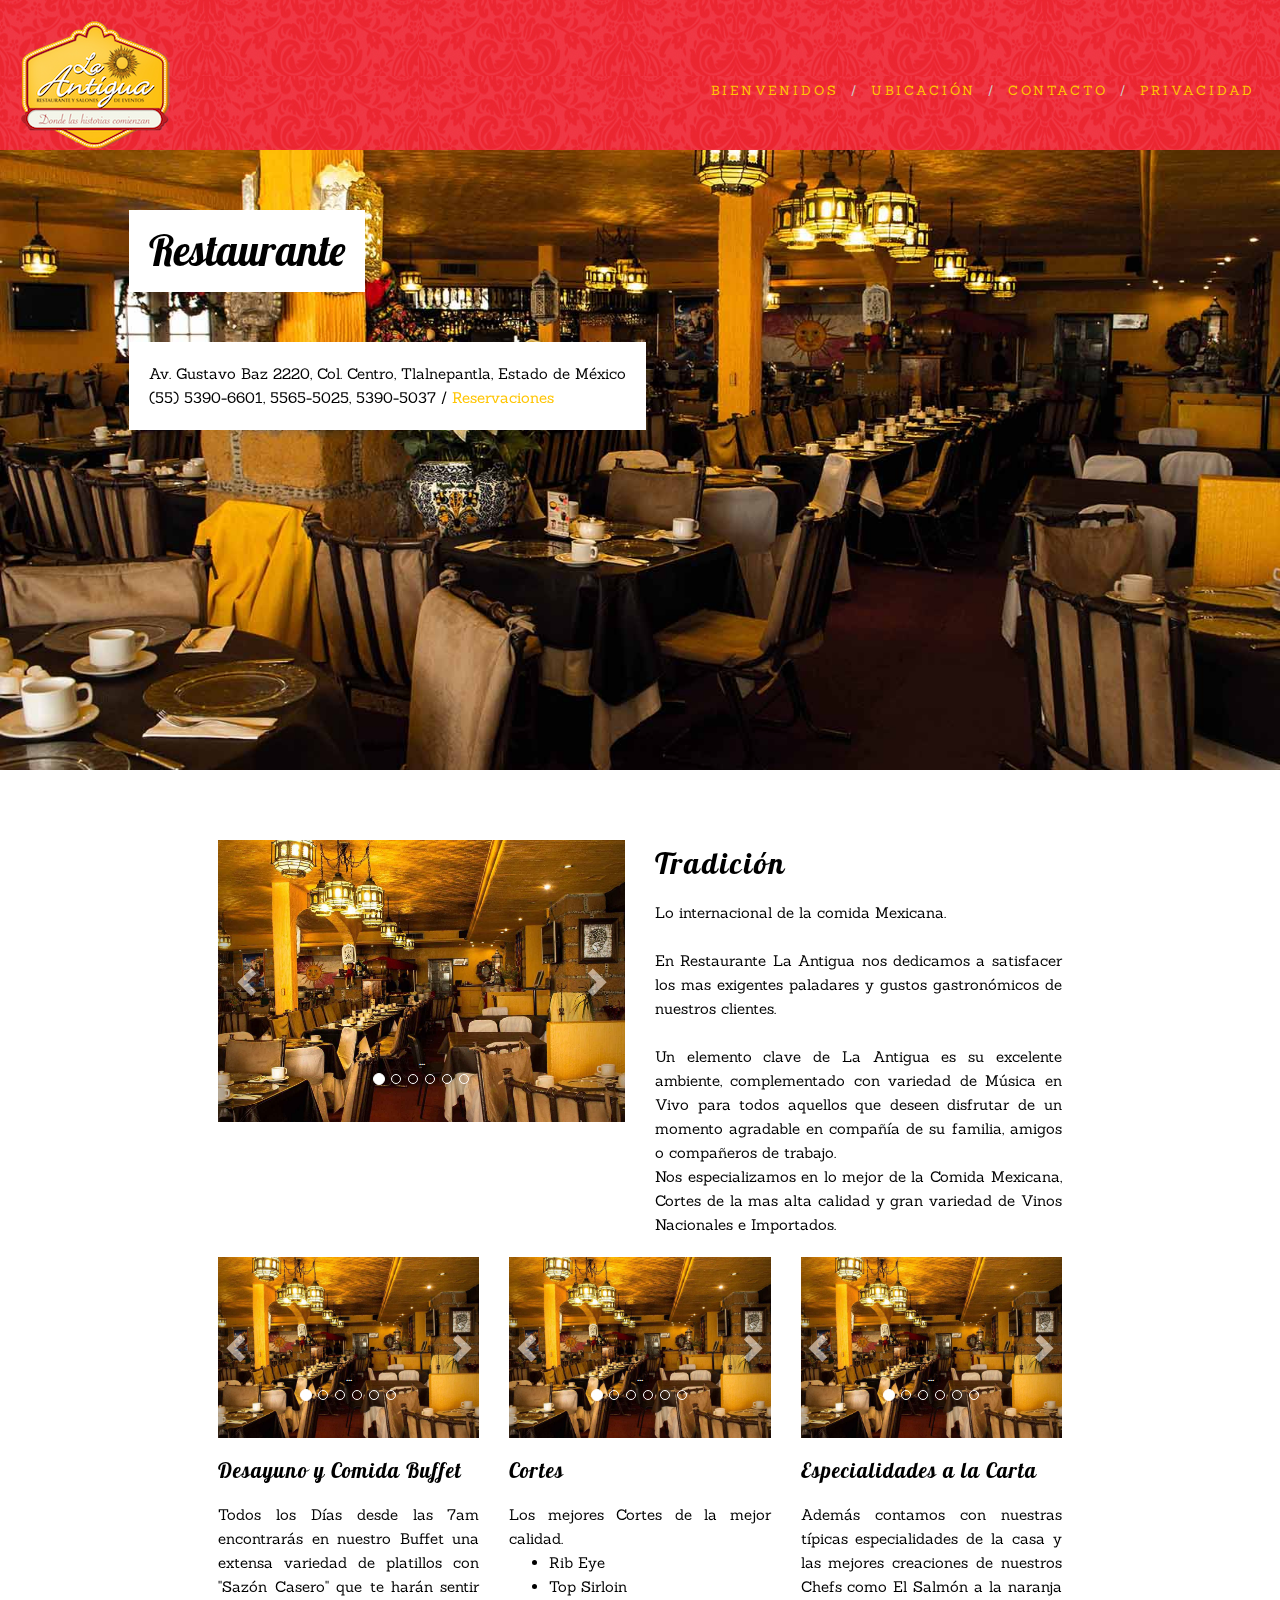
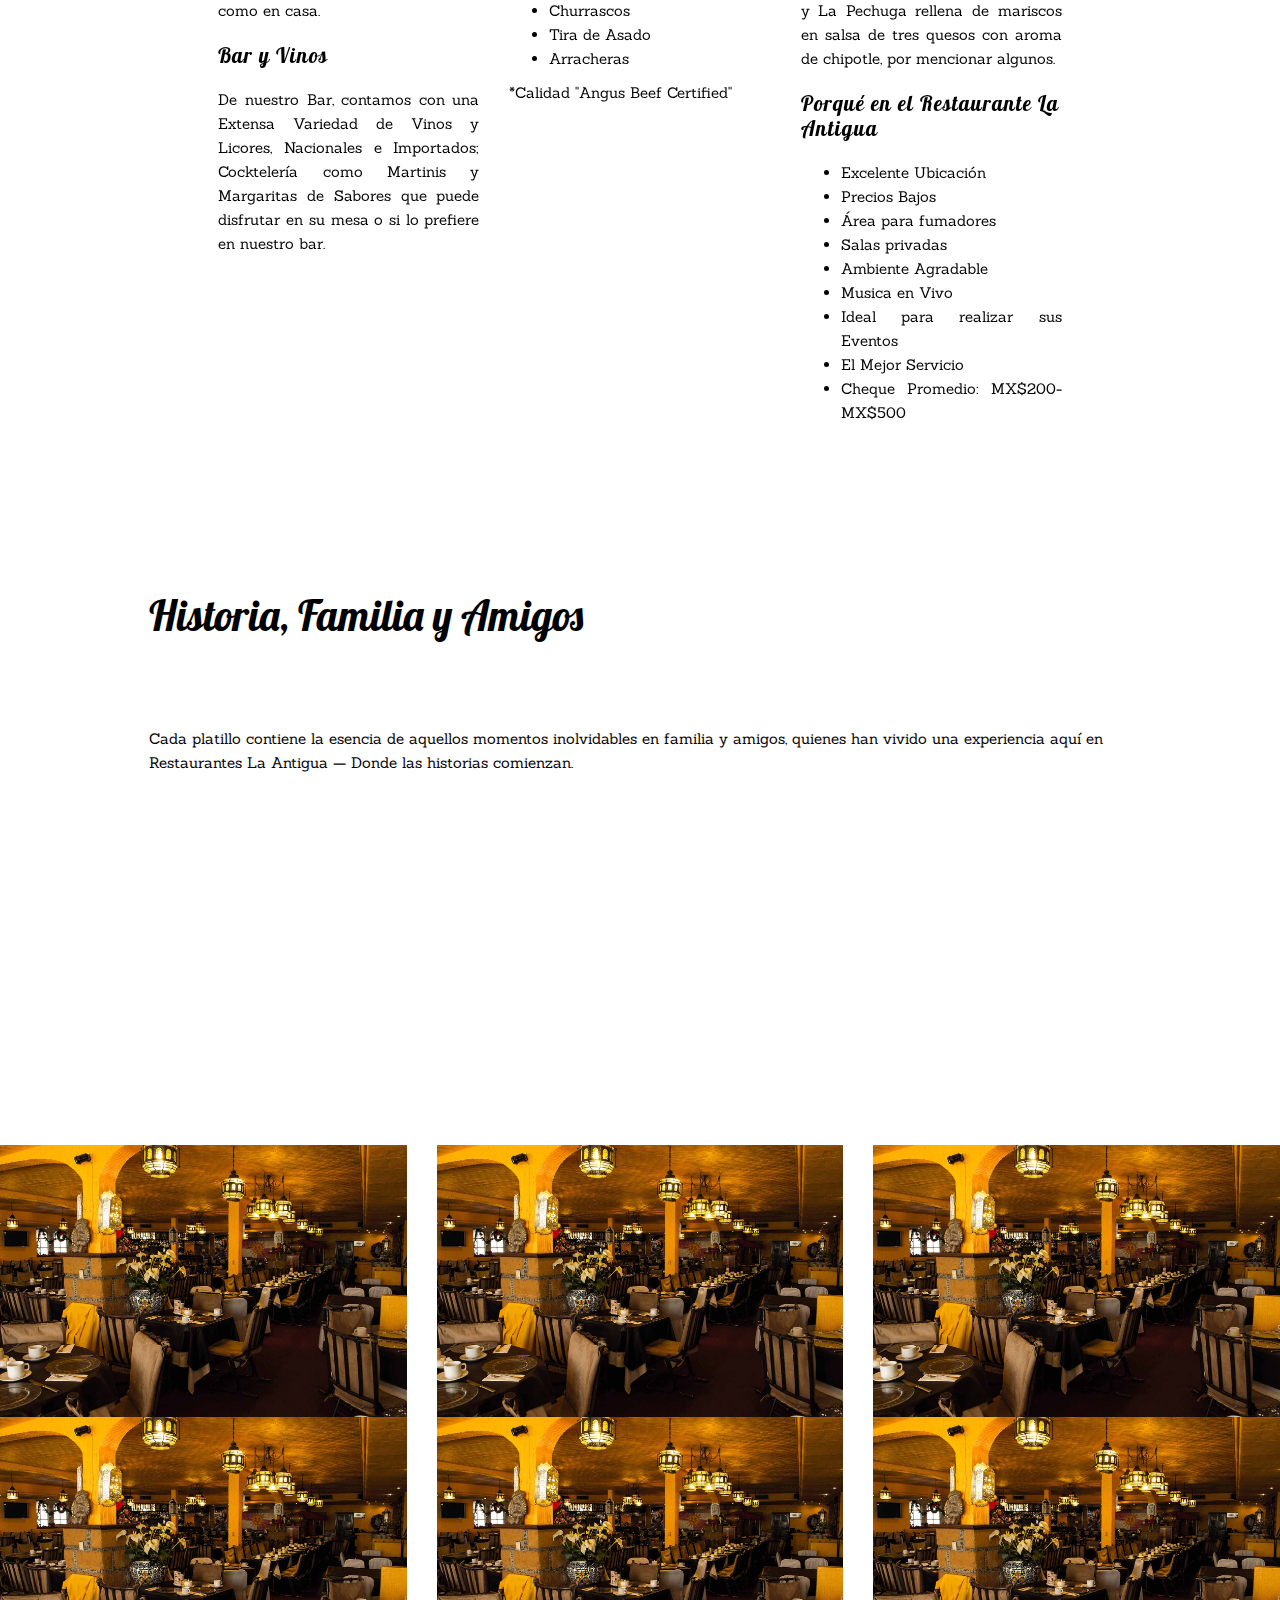
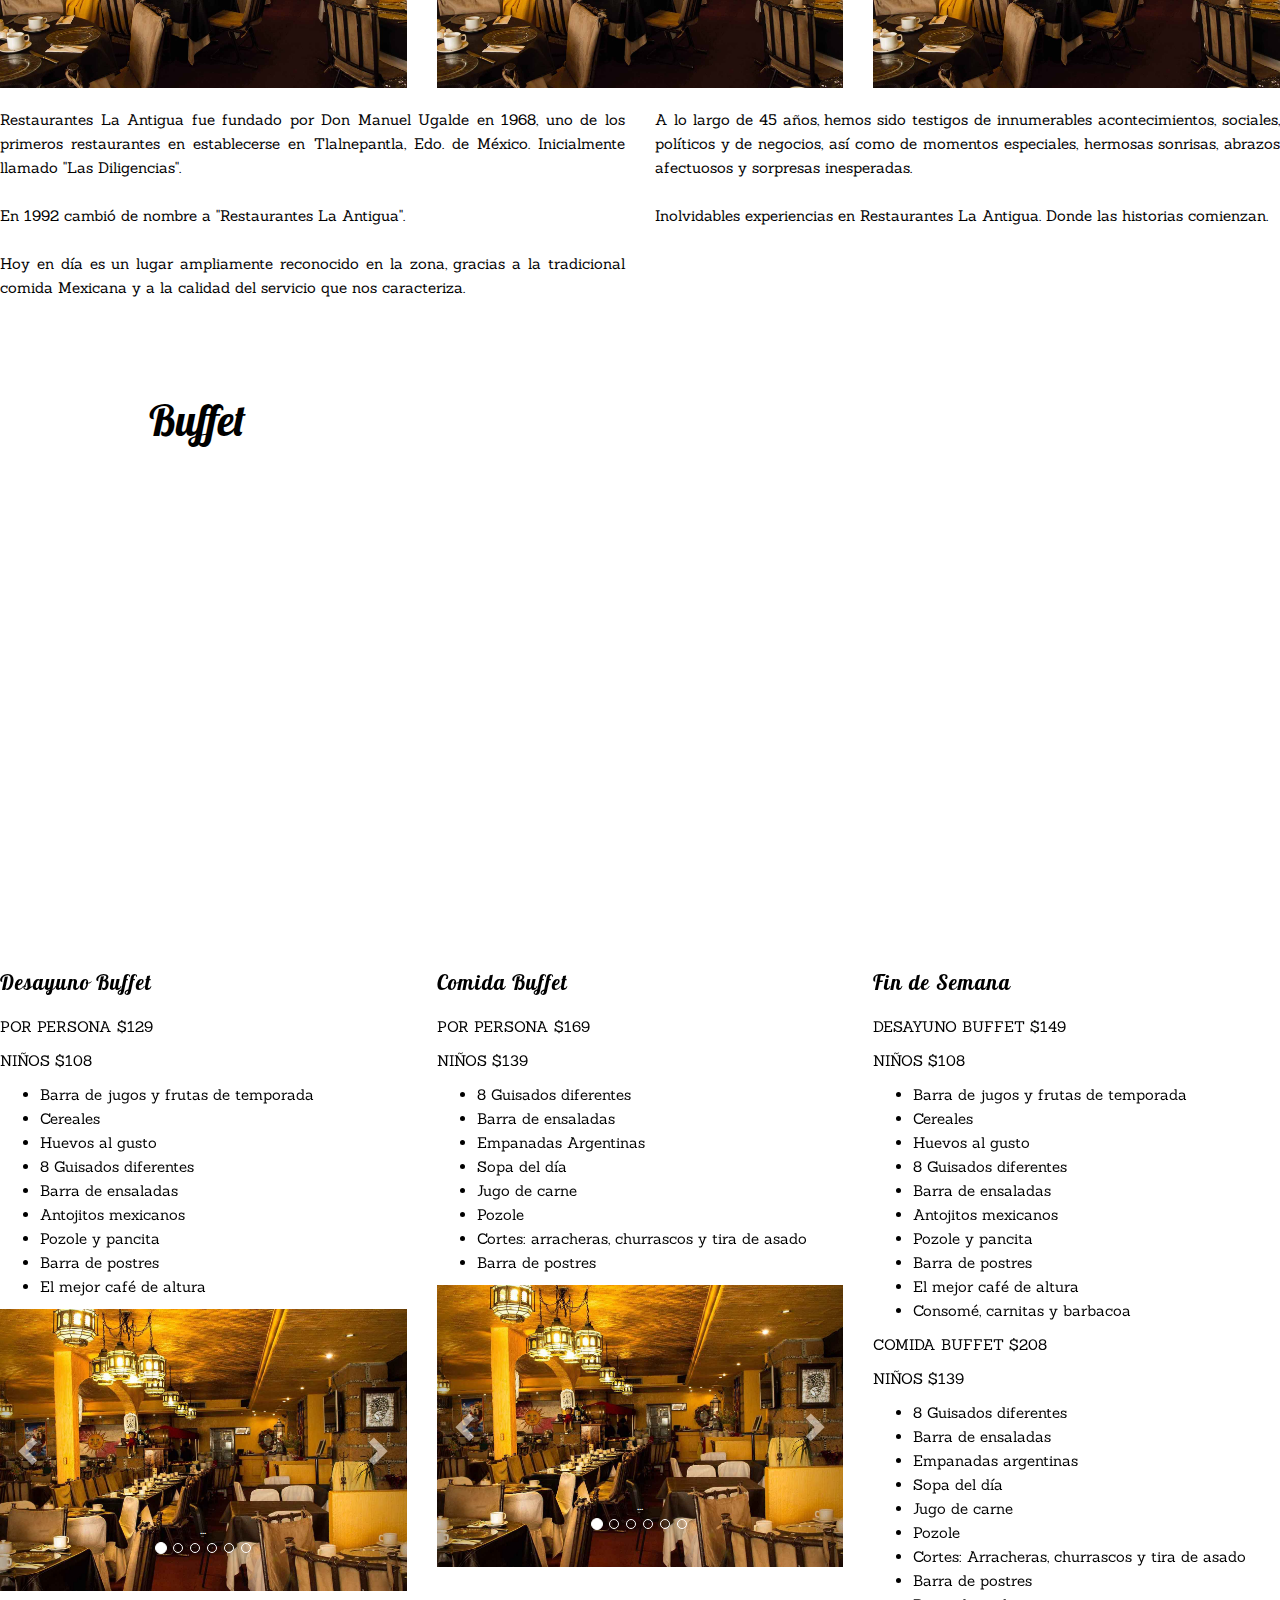
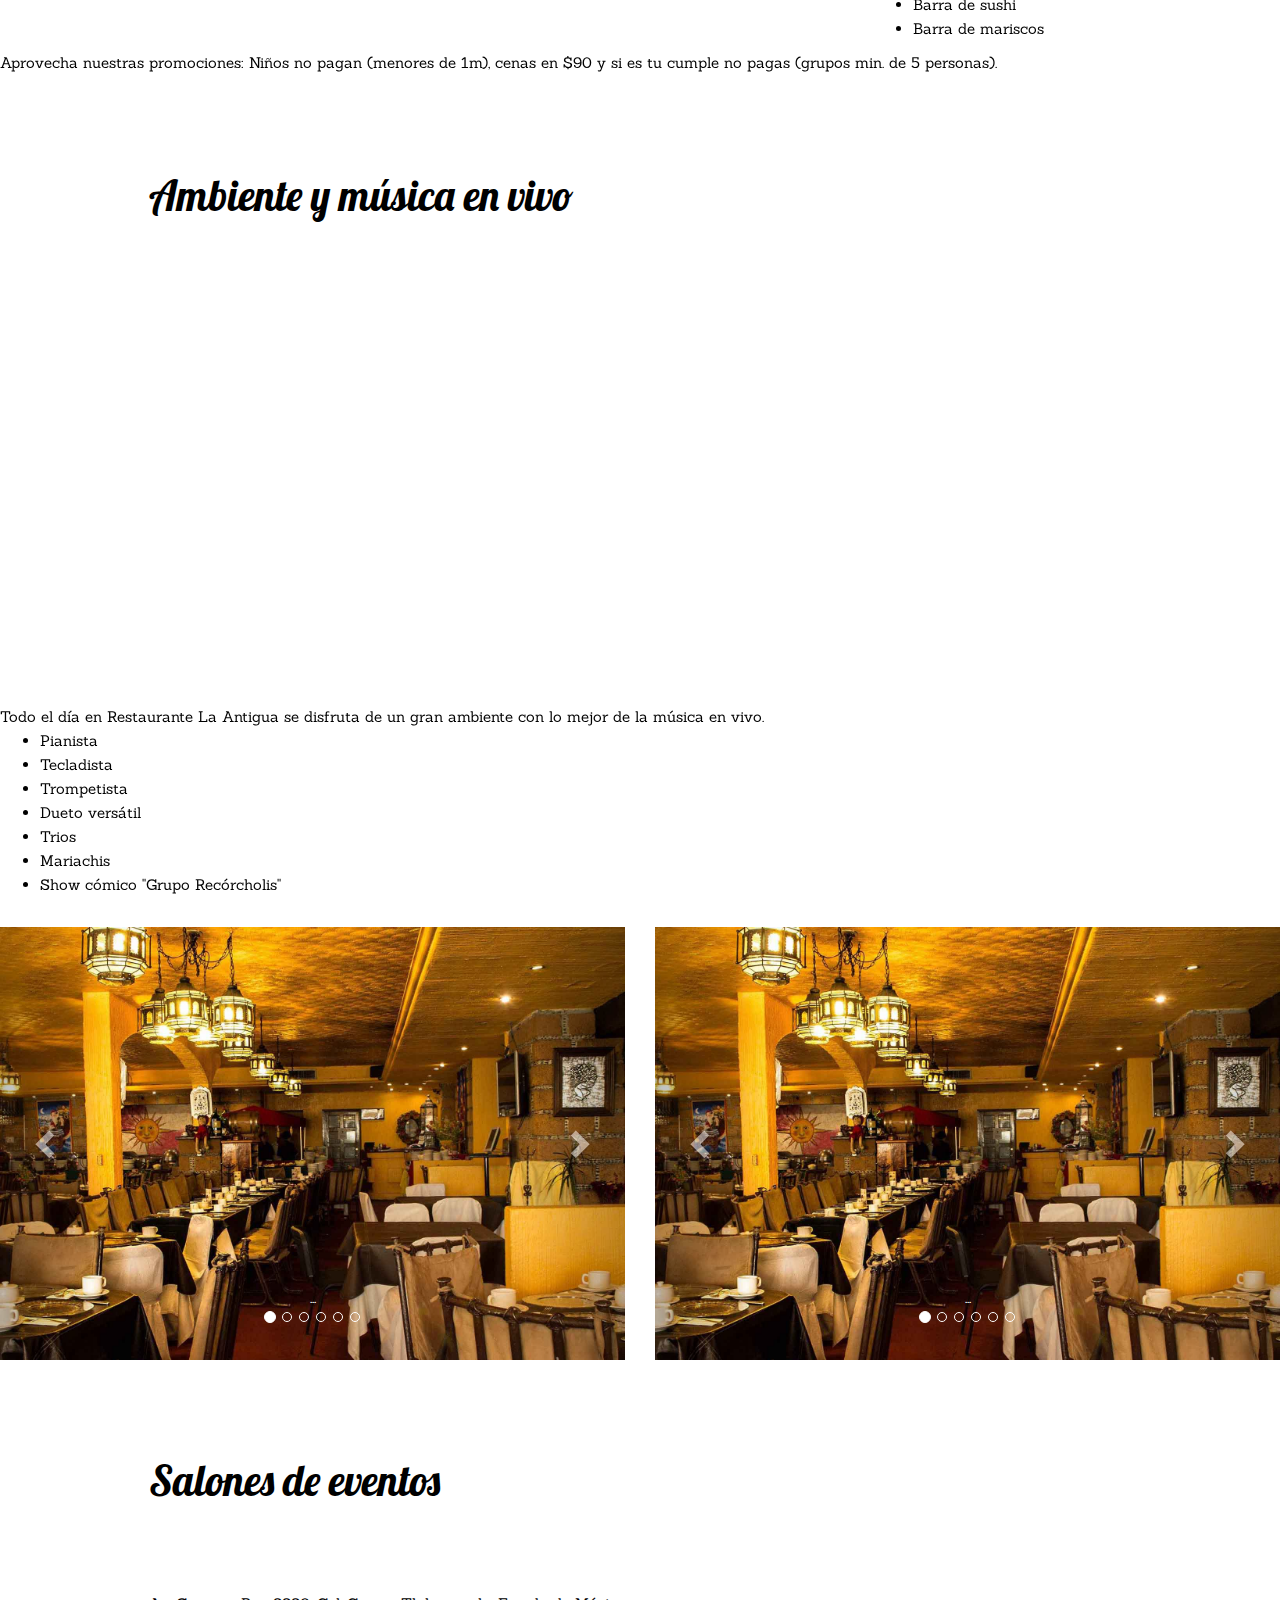
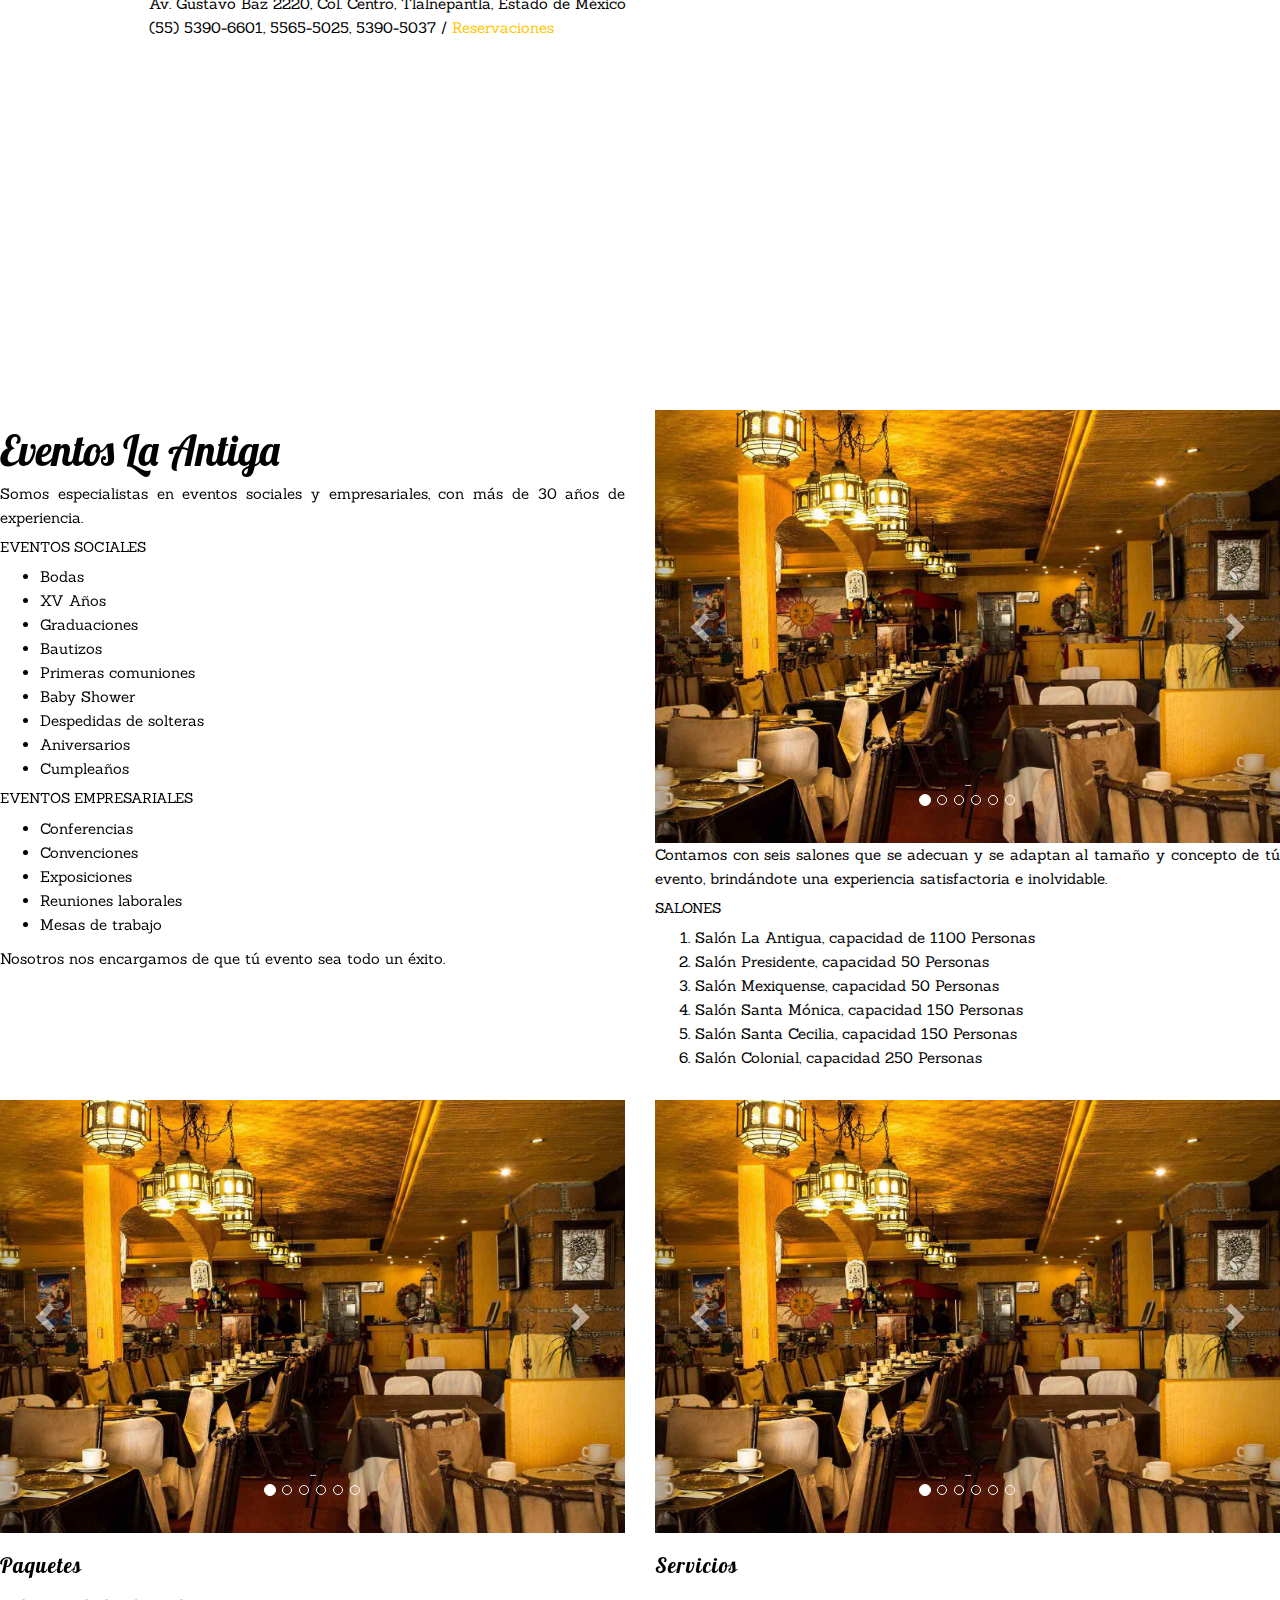
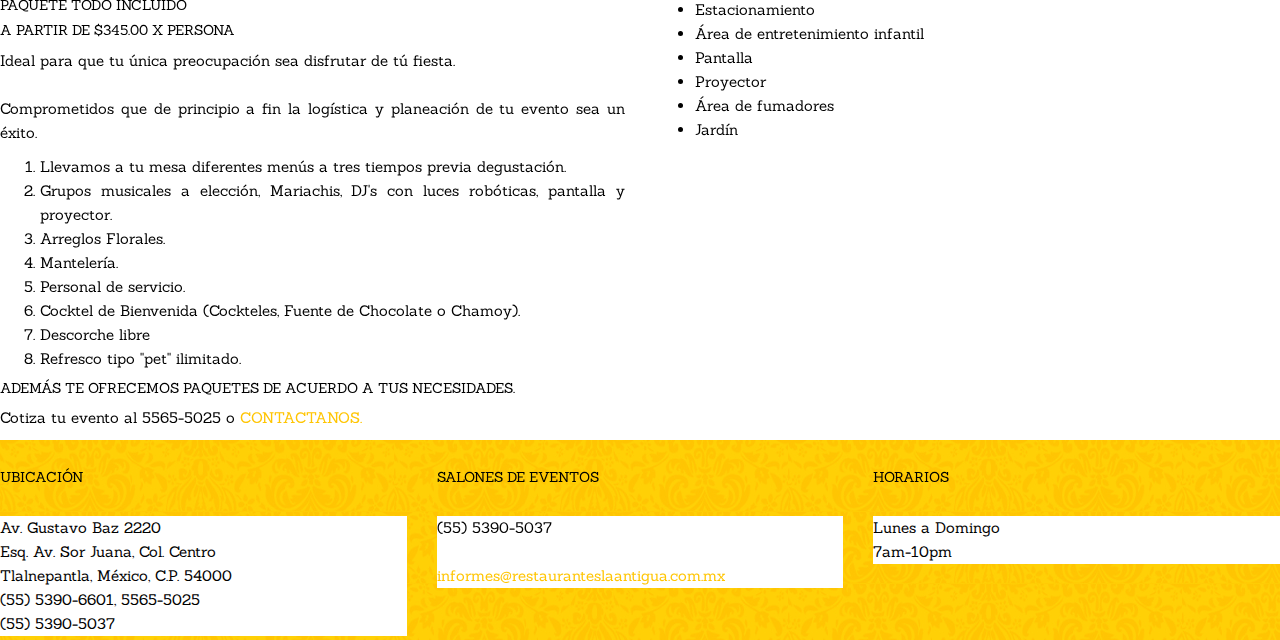
==== commit 97be83e8: "parallax y textos" ====
--- a/index.html
+++ b/index.html
@@ -53,93 +53,23 @@
 	<section class="parallax-sec">
 		<div class="parallax-container" data-parallax="scroll" data-position="top" data-bleed="10" data-image-src="img/vista_mesas_low.jpg" data-natural-width="1400" data-natural-height="900">
 			<div class="row">
-				<div class="col col-md-1"></div>
-				<div class="col col-md-10">
+				<div class="col col-md-10 col-md-offset-1">
 					<h1 id="caja-h1">Restaurante</h1>
 				</div>
-				<div class="col col-md-1"></div>
 			</div>
 			<div class="row">
-				<div class="col col-md-1"></div>
-				<div class="col col col-md-10">
+				<div class="col col-md-10 col-md-offset-1">
 					<p id="caja-texto">
 						Av. Gustavo Baz 2220, Col. Centro, Tlalnepantla, Estado de México<br>(55) 5390-6601, 5565-5025, 5390-5037 / <a href="">Reservaciones</a>
 					</p>
 				</div>
-				<div class="col col-md-1"></div>
 			</div>	
 		</div>
 	</section>
-	<section class="tradicion-sec">
-		<div class="row">
-			<div class="col col-xs-12 col-md-6">
-				<div id="carousel-example-generic" class="carousel slide" data-ride="carousel">
-				  <!-- Indicators -->
-				  <ol class="carousel-indicators">
-				    <li data-target="#carousel-example-generic" data-slide-to="0" class="active"></li>
-				    <li data-target="#carousel-example-generic" data-slide-to="1"></li>
-				    <li data-target="#carousel-example-generic" data-slide-to="2"></li>
-				    <li data-target="#carousel-example-generic" data-slide-to="3"></li>
-				    <li data-target="#carousel-example-generic" data-slide-to="4"></li>
-				    <li data-target="#carousel-example-generic" data-slide-to="5"></li>
-				  </ol>
-
-				  <!-- Wrapper for slides -->
-				  <div class="carousel-inner" role="listbox">
-				    <div class="item active">
-				      <img src="img/rest1.jpg" alt="">
-				      <div class="carousel-caption">
-				        ...
-				      </div>
-				    </div>
-				    <div class="item">
-				      <img src="img/rest2.jpg" alt="">
-				      <div class="carousel-caption">
-				        ...
-				      </div>
-				    </div>
-				    <div class="item">
-				      <img src="img/rest3.jpg" alt="">
-				      <div class="carousel-caption">
-				        ...
-				      </div>
-				    </div>
-				    <div class="item">
-				      <img src="img/rest4.jpg" alt="">
-				      <div class="carousel-caption">
-				        ...
-				      </div>
-				    </div>
-				    <div class="item">
-				      <img src="img/rest5.jpg" alt="">
-				      <div class="carousel-caption">
-				        ...
-				      </div>
-				    </div>
-				  </div>
-
-				  <!-- Controls -->
-				  <a class="left carousel-control" href="#carousel-example-generic" role="button" data-slide="prev">
-				    <span class="glyphicon glyphicon-chevron-left" aria-hidden="true"></span>
-				    <span class="sr-only">Previous</span>
-				  </a>
-				  <a class="right carousel-control" href="#carousel-example-generic" role="button" data-slide="next">
-				    <span class="glyphicon glyphicon-chevron-right" aria-hidden="true"></span>
-				    <span class="sr-only">Next</span>
-				  </a>
-				</div>
-				
-			</div>
-			<div class="col col-xs-12 col-md-6">
-				<h3>Tradición</h3>
-				<article>
-					Lo internacional de la comida Mexicana. <br><br>En Restaurante La Antigua nos dedicamos a satisfacer los mas exigentes paladares y gustos gastronómicos de nuestros clientes.<br><br>Un elemento clave de La Antigua es su excelente ambiente, complementado con variedad de Música en Vivo para todos aquellos que deseen disfrutar de un momento agradable en compañía de su familia, amigos o compañeros de trabajo.<br><br>Nos especializamos en lo mejor de la Comida Mexicana, Cortes de la mas alta calidad y gran variedad de Vinos Nacionales e Importados.
-				</article>
-			</div>
-		</div>
-		<div class="row">
-			<div class="col col-xs-12 col-md-4">
-				
+	<div class="row">
+		<section class="tradicion-sec col col-xs-8 col-xs-offset-2 col-md-8 col-md-offset-2">
+			<div class="row">
+				<div class="col col-xs-12 col-md-6">
 					<div id="carousel-example-generic" class="carousel slide" data-ride="carousel">
 					  <!-- Indicators -->
 					  <ol class="carousel-indicators">
@@ -195,20 +125,159 @@
 					    <span class="sr-only">Next</span>
 					  </a>
 					</div>
-				
-				<div>
-					<h4>Desayuno y Comida Buffet</h4>
+					
+				</div>
+				<div class="col col-xs-12 col-md-6">
+					<h3>Tradición</h3>
 					<article>
-						Todos los Días desde las 7am encontrarás en nuestro Buffet una extensa variedad de platillos con "Sazón Casero" que te harán sentir como en casa.
+						Lo internacional de la comida Mexicana. <br><br>En Restaurante La Antigua nos dedicamos a satisfacer los mas exigentes paladares y gustos gastronómicos de nuestros clientes.<br><br>Un elemento clave de La Antigua es su excelente ambiente, complementado con variedad de Música en Vivo para todos aquellos que deseen disfrutar de un momento agradable en compañía de su familia, amigos o compañeros de trabajo.<br>Nos especializamos en lo mejor de la Comida Mexicana, Cortes de la mas alta calidad y gran variedad de Vinos Nacionales e Importados.
 					</article>
-					<h4>Bar y Vinos</h4>
-					<article>
-						De nuestro Bar, contamos con una Extensa Variedad de Vinos y Licores, Nacionales e Importados; Cocktelería como Martinis y Margaritas de Sabores que puede disfrutar en su mesa o si lo prefiere en nuestro bar.
-					</article>
-				</div>
-			</div>
-			<div class="col col-xs-12 col-md-4">
-				
+				</div>
+			</div>
+			<div class="row">
+				<div class="col col-xs-12 col-md-4">
+					
+						<div id="carousel-example-generic" class="carousel slide" data-ride="carousel">
+						  <!-- Indicators -->
+						  <ol class="carousel-indicators">
+						    <li data-target="#carousel-example-generic" data-slide-to="0" class="active"></li>
+						    <li data-target="#carousel-example-generic" data-slide-to="1"></li>
+						    <li data-target="#carousel-example-generic" data-slide-to="2"></li>
+						    <li data-target="#carousel-example-generic" data-slide-to="3"></li>
+						    <li data-target="#carousel-example-generic" data-slide-to="4"></li>
+						    <li data-target="#carousel-example-generic" data-slide-to="5"></li>
+						  </ol>
+
+						  <!-- Wrapper for slides -->
+						  <div class="carousel-inner" role="listbox">
+						    <div class="item active">
+						      <img src="img/rest1.jpg" alt="">
+						      <div class="carousel-caption">
+						        ...
+						      </div>
+						    </div>
+						    <div class="item">
+						      <img src="img/rest2.jpg" alt="">
+						      <div class="carousel-caption">
+						        ...
+						      </div>
+						    </div>
+						    <div class="item">
+						      <img src="img/rest3.jpg" alt="">
+						      <div class="carousel-caption">
+						        ...
+						      </div>
+						    </div>
+						    <div class="item">
+						      <img src="img/rest4.jpg" alt="">
+						      <div class="carousel-caption">
+						        ...
+						      </div>
+						    </div>
+						    <div class="item">
+						      <img src="img/rest5.jpg" alt="">
+						      <div class="carousel-caption">
+						        ...
+						      </div>
+						    </div>
+						  </div>
+
+						  <!-- Controls -->
+						  <a class="left carousel-control" href="#carousel-example-generic" role="button" data-slide="prev">
+						    <span class="glyphicon glyphicon-chevron-left" aria-hidden="true"></span>
+						    <span class="sr-only">Previous</span>
+						  </a>
+						  <a class="right carousel-control" href="#carousel-example-generic" role="button" data-slide="next">
+						    <span class="glyphicon glyphicon-chevron-right" aria-hidden="true"></span>
+						    <span class="sr-only">Next</span>
+						  </a>
+						</div>
+					
+					<div>
+						<h4>Desayuno y Comida Buffet</h4>
+						<article>
+							Todos los Días desde las 7am encontrarás en nuestro Buffet una extensa variedad de platillos con "Sazón Casero" que te harán sentir como en casa.
+						</article>
+						<h4>Bar y Vinos</h4>
+						<article>
+							De nuestro Bar, contamos con una Extensa Variedad de Vinos y Licores, Nacionales e Importados; Cocktelería como Martinis y Margaritas de Sabores que puede disfrutar en su mesa o si lo prefiere en nuestro bar.
+						</article>
+					</div>
+				</div>
+				<div class="col col-xs-12 col-md-4">
+					
+						<div id="carousel-example-generic" class="carousel slide" data-ride="carousel">
+						  <!-- Indicators -->
+						  <ol class="carousel-indicators">
+						    <li data-target="#carousel-example-generic" data-slide-to="0" class="active"></li>
+						    <li data-target="#carousel-example-generic" data-slide-to="1"></li>
+						    <li data-target="#carousel-example-generic" data-slide-to="2"></li>
+						    <li data-target="#carousel-example-generic" data-slide-to="3"></li>
+						    <li data-target="#carousel-example-generic" data-slide-to="4"></li>
+						    <li data-target="#carousel-example-generic" data-slide-to="5"></li>
+						  </ol>
+
+						  <!-- Wrapper for slides -->
+						  <div class="carousel-inner" role="listbox">
+						    <div class="item active">
+						      <img src="img/rest1.jpg" alt="">
+						      <div class="carousel-caption">
+						        ...
+						      </div>
+						    </div>
+						    <div class="item">
+						      <img src="img/rest2.jpg" alt="">
+						      <div class="carousel-caption">
+						        ...
+						      </div>
+						    </div>
+						    <div class="item">
+						      <img src="img/rest3.jpg" alt="">
+						      <div class="carousel-caption">
+						        ...
+						      </div>
+						    </div>
+						    <div class="item">
+						      <img src="img/rest4.jpg" alt="">
+						      <div class="carousel-caption">
+						        ...
+						      </div>
+						    </div>
+						    <div class="item">
+						      <img src="img/rest5.jpg" alt="">
+						      <div class="carousel-caption">
+						        ...
+						      </div>
+						    </div>
+						  </div>
+
+						  <!-- Controls -->
+						  <a class="left carousel-control" href="#carousel-example-generic" role="button" data-slide="prev">
+						    <span class="glyphicon glyphicon-chevron-left" aria-hidden="true"></span>
+						    <span class="sr-only">Previous</span>
+						  </a>
+						  <a class="right carousel-control" href="#carousel-example-generic" role="button" data-slide="next">
+						    <span class="glyphicon glyphicon-chevron-right" aria-hidden="true"></span>
+						    <span class="sr-only">Next</span>
+						  </a>
+						</div>
+					
+					<div>
+						<h4>Cortes</h4>
+						<article>
+							Los mejores Cortes de la mejor calidad.
+							<ul>
+								<li>Rib Eye</li>
+								<li>Top Sirloin</li>
+								<li>Churrascos</li>
+								<li>Tira de Asado</li>
+								<li>Arracheras</li>
+							</ul>
+							*Calidad "Angus Beef Certified"
+						</article>
+					</div>
+				</div>
+				<div class="col col-xs-12 col-md-4">
 					<div id="carousel-example-generic" class="carousel slide" data-ride="carousel">
 					  <!-- Indicators -->
 					  <ol class="carousel-indicators">
@@ -264,129 +333,66 @@
 					    <span class="sr-only">Next</span>
 					  </a>
 					</div>
-				
-				<div>
-					<h4>Cortes</h4>
-					<article>
-						Los mejores Cortes de la mejor calidad.
-						<ul>
-							<li>Rib Eye</li>
-							<li>Top Sirloin</li>
-							<li>Churrascos</li>
-							<li>Tira de Asado</li>
-							<li>Arracheras</li>
-						</ul>
-						*Calidad "Angus Beef Certified"
-					</article>
-				</div>
-			</div>
-			<div class="col col-xs-12 col-md-4">
-				<div id="carousel-example-generic" class="carousel slide" data-ride="carousel">
-				  <!-- Indicators -->
-				  <ol class="carousel-indicators">
-				    <li data-target="#carousel-example-generic" data-slide-to="0" class="active"></li>
-				    <li data-target="#carousel-example-generic" data-slide-to="1"></li>
-				    <li data-target="#carousel-example-generic" data-slide-to="2"></li>
-				    <li data-target="#carousel-example-generic" data-slide-to="3"></li>
-				    <li data-target="#carousel-example-generic" data-slide-to="4"></li>
-				    <li data-target="#carousel-example-generic" data-slide-to="5"></li>
-				  </ol>
-
-				  <!-- Wrapper for slides -->
-				  <div class="carousel-inner" role="listbox">
-				    <div class="item active">
-				      <img src="img/rest1.jpg" alt="">
-				      <div class="carousel-caption">
-				        ...
-				      </div>
-				    </div>
-				    <div class="item">
-				      <img src="img/rest2.jpg" alt="">
-				      <div class="carousel-caption">
-				        ...
-				      </div>
-				    </div>
-				    <div class="item">
-				      <img src="img/rest3.jpg" alt="">
-				      <div class="carousel-caption">
-				        ...
-				      </div>
-				    </div>
-				    <div class="item">
-				      <img src="img/rest4.jpg" alt="">
-				      <div class="carousel-caption">
-				        ...
-				      </div>
-				    </div>
-				    <div class="item">
-				      <img src="img/rest5.jpg" alt="">
-				      <div class="carousel-caption">
-				        ...
-				      </div>
-				    </div>
-				  </div>
-
-				  <!-- Controls -->
-				  <a class="left carousel-control" href="#carousel-example-generic" role="button" data-slide="prev">
-				    <span class="glyphicon glyphicon-chevron-left" aria-hidden="true"></span>
-				    <span class="sr-only">Previous</span>
-				  </a>
-				  <a class="right carousel-control" href="#carousel-example-generic" role="button" data-slide="next">
-				    <span class="glyphicon glyphicon-chevron-right" aria-hidden="true"></span>
-				    <span class="sr-only">Next</span>
-				  </a>
-				</div>
-				<div>
-					<h4>Especialidades a la Carta</h4>
-					<article>
-						Además contamos con nuestras típicas especialidades de la casa y las mejores creaciones de nuestros Chefs como El Salmón a la naranja y La Pechuga rellena de mariscos en salsa de tres quesos con aroma de chipotle,  por mencionar algunos.
-					</article>
-					<h4>Porqué en el Restaurante La Antigua</h4>
-					<article>
-						<ul>
-							<li>
-								Excelente Ubicación
-							</li>
-							<li>
-								Precios Bajos
-							</li>
-							<li>
-								Área para fumadores
-							</li>
-							<li>
-								Salas privadas
-							</li>
-							<li>
-								Ambiente Agradable
-							</li>
-							<li>
-								Musica en Vivo
-							</li>
-							<li>
-								Ideal para realizar sus Eventos
-							</li>
-							<li>
-								El Mejor Servicio
-							</li>
-							<li>
-								Cheque Promedio: MX$200-MX$500
-							</li>	
-						</ul>
-					</article>
-				</div>
-			</div>
-		</div>
-	</section>
+					<div>
+						<h4>Especialidades a la Carta</h4>
+						<article>
+							Además contamos con nuestras típicas especialidades de la casa y las mejores creaciones de nuestros Chefs como El Salmón a la naranja y La Pechuga rellena de mariscos en salsa de tres quesos con aroma de chipotle,  por mencionar algunos.
+						</article>
+						<h4>Porqué en el Restaurante La Antigua</h4>
+						<article>
+							<ul>
+								<li>
+									Excelente Ubicación
+								</li>
+								<li>
+									Precios Bajos
+								</li>
+								<li>
+									Área para fumadores
+								</li>
+								<li>
+									Salas privadas
+								</li>
+								<li>
+									Ambiente Agradable
+								</li>
+								<li>
+									Musica en Vivo
+								</li>
+								<li>
+									Ideal para realizar sus Eventos
+								</li>
+								<li>
+									El Mejor Servicio
+								</li>
+								<li>
+									Cheque Promedio: MX$200-MX$500
+								</li>	
+							</ul>
+						</article>
+					</div>
+				</div>
+			</div>
+		</section>
+		<div class="col col-xs-1 col-md-2">
+		</div>
+	</div>
 	<!-- SEGUNDA SECCION -->
-	<section class="parallax-sec">
+	<section class="parallax-sec-n">
 		<div class="parallax-container" data-parallax="scroll" data-position="top" data-bleed="10" data-image-src="img/vista_pareja_1600_low.jpg" data-natural-width="1400" data-natural-height="900">
-		</div>
-
-
-		<h2 id="caja-h1">Historia, Familia y Amigos</h2>
-		<p id="caja-texto">
-			Cada platillo contiene la esencia de aquellos momentos inolvidables en familia y amigos, quienes han vivido una experiencia aquí en Restaurantes La Antigua — Donde las historias comienzan.
-		</p>
+			<div class="row">
+				<div class="col col-md-10 col-md-offset-1">
+					<h2 id="caja-h1">Historia, Familia y Amigos</h2>
+				</div>
+			</div>
+			<div class="row">
+				<div class="col col-md-10 col-md-offset-1">
+					<p id="caja-texto">
+						Cada platillo contiene la esencia de aquellos momentos inolvidables en familia y amigos, quienes han vivido una experiencia aquí en Restaurantes La Antigua — Donde las historias comienzan.
+					</p>
+				</div>
+			</div>	
+		</div>
 	</section>
 	<div class="row">
 		<div class="col col-xs-6 col-md-4">
@@ -427,10 +433,14 @@
 		</div>
 	</div>
 <!-- TERCERA SECCION -->
-	<section class="parallax-sec">
+	<section class="parallax-sec-n">
 		<div class="parallax-container" data-parallax="scroll" data-position="top" data-bleed="10" data-image-src="img/vista_meseros_1600_low.jpg" data-natural-width="1400" data-natural-height="900">
-		</div>
-		<h2 id="caja-h1">Buffet</h2>
+			<div class="row">
+				<div class="col col-md-10 col-md-offset-1">
+					<h2 id="caja-h1">Buffet</h2>
+				</div>
+			</div>	
+		</div>
 	</section>
 	<div class="row">
 		<div class="col col-xs-12 col-md-4">
@@ -618,10 +628,14 @@
 		Aprovecha nuestras promociones: Niños no pagan (menores de 1m), cenas en $90 y si es tu cumple no pagas (grupos min. de 5 personas).
 	</article>
 	<!-- CUARTA SECCION -->
-	<section class="parallax-sec">
+	<section class="parallax-sec-n">
 		<div class="parallax-container" data-parallax="scroll" data-position="top" data-bleed="10" data-image-src="img/vista_trio_1330_low.jpg" data-natural-width="1400" data-natural-height="900">
-		</div>
-		<h2 id="caja-h1">Ambiente y música en vivo</h2>
+			<div class="row">
+				<div class="col col-md-10 col-md-offset-1">
+					<h2 id="caja-h1">Ambiente y música en vivo</h2>
+				</div>
+			</div>	
+		</div>
 	</section>
 	<article>
 		Todo el día en Restaurante La Antigua se disfruta de un gran ambiente con lo mejor de la música en vivo. 
@@ -752,10 +766,21 @@
 		</div>
 	</div>
 	<!-- QUINTA SECCION EVENTOS-->
-	<section class="parallax-sec">
-		<div class="parallax-container" data-parallax="scroll" data-position="top" data-bleed="10" data-image-src="img/vista_mesas_low.jpg" data-natural-width="1400" data-natural-height="900">
-		</div>
-		<h2 id="caja-h1">SALONES DE EVENTOS</h2>
+	<section class="parallax-sec-n">
+		<div class="parallax-container" data-parallax="scroll" data-position="top" data-bleed="10" data-image-src="img/fiesta.jpg" data-natural-width="1400" data-natural-height="900">
+			<div class="row">
+				<div class="col col-md-10 col-md-offset-1">
+					<h2 id="caja-h1">Salones de eventos</h2>
+				</div>
+			</div>	
+			<div class="row">
+				<div class="col col-md-10 col-md-offset-1">
+					<p id="caja-texto">
+						Av. Gustavo Baz 2220, Col. Centro, Tlalnepantla, Estado de México<br>(55) 5390-6601, 5565-5025, 5390-5037 / <a href="">Reservaciones</a>
+					</p>
+				</div>
+			</div>	
+		</div>
 	</section>
 	<div class="row">
 		<div class="col col-xs-12 col-md-6">
--- a/css/estilos.css
+++ b/css/estilos.css
@@ -1,17 +1,19 @@
 #caja-h1{
-	position: absolute;
+
 	margin-top: 60px;
 	margin-left: 20px;
 	margin-right: 20px;
 	padding: 20px;
+	display: inline-block;
+
 }
 #caja-texto{
-	position: absolute;
-	margin-top: 160px;
+	margin-top: 20px;
 	background-color: white;
 	margin-left: 20px;
 	margin-right: 20px;
 	padding: 20px;
+	display: inline-block;
 }
 body{
 	color: black;
@@ -28,18 +30,24 @@
 	font-family: 'Lobster';
 	font-size: 2.8em;
 	line-height: 1em;
+
 }
 h3{
 	font-family: 'Lobster';
 	font-size: 2em;
 	line-height: 1.2em;
 	letter-spacing: 2px;
+	padding-bottom: 10px;
+	margin-top: 5px;
 }
 h4{
 	font-family: 'Lobster';
 	font-size: 1.4em;
-	line-height: .8em;
+	line-height: 1.2em;
 	letter-spacing: 1px;
+	padding-top: 10px;
+	padding-bottom: 10px;
+
 }
 h1, h2, h3, article{
 	background-color: white;
@@ -59,7 +67,7 @@
     height: auto;
     background-repeat: repeat;
     position: fixed;
-    z-index: 10;
+    z-index: 1000;
 
 }
 header .logo{
@@ -73,14 +81,21 @@
 	font-size: .85em;
 	letter-spacing: 3px;
 }
+article{
+	text-align: justify;
+}
 footer {
  background: url("../img/texturaamarilla.jpg"); 
  height: 200px;
 }
-.tradicion-sec{
-	padding-top: 60px;
-	padding-bottom: 60px;
+.row{
+	padding-top: 20px;
 }
 .parallax-sec{
 	padding-top: 130px;
 }
+.tradicion-sec{
+	padding-top: 40px;
+	padding-bottom: 60px;
+}
+
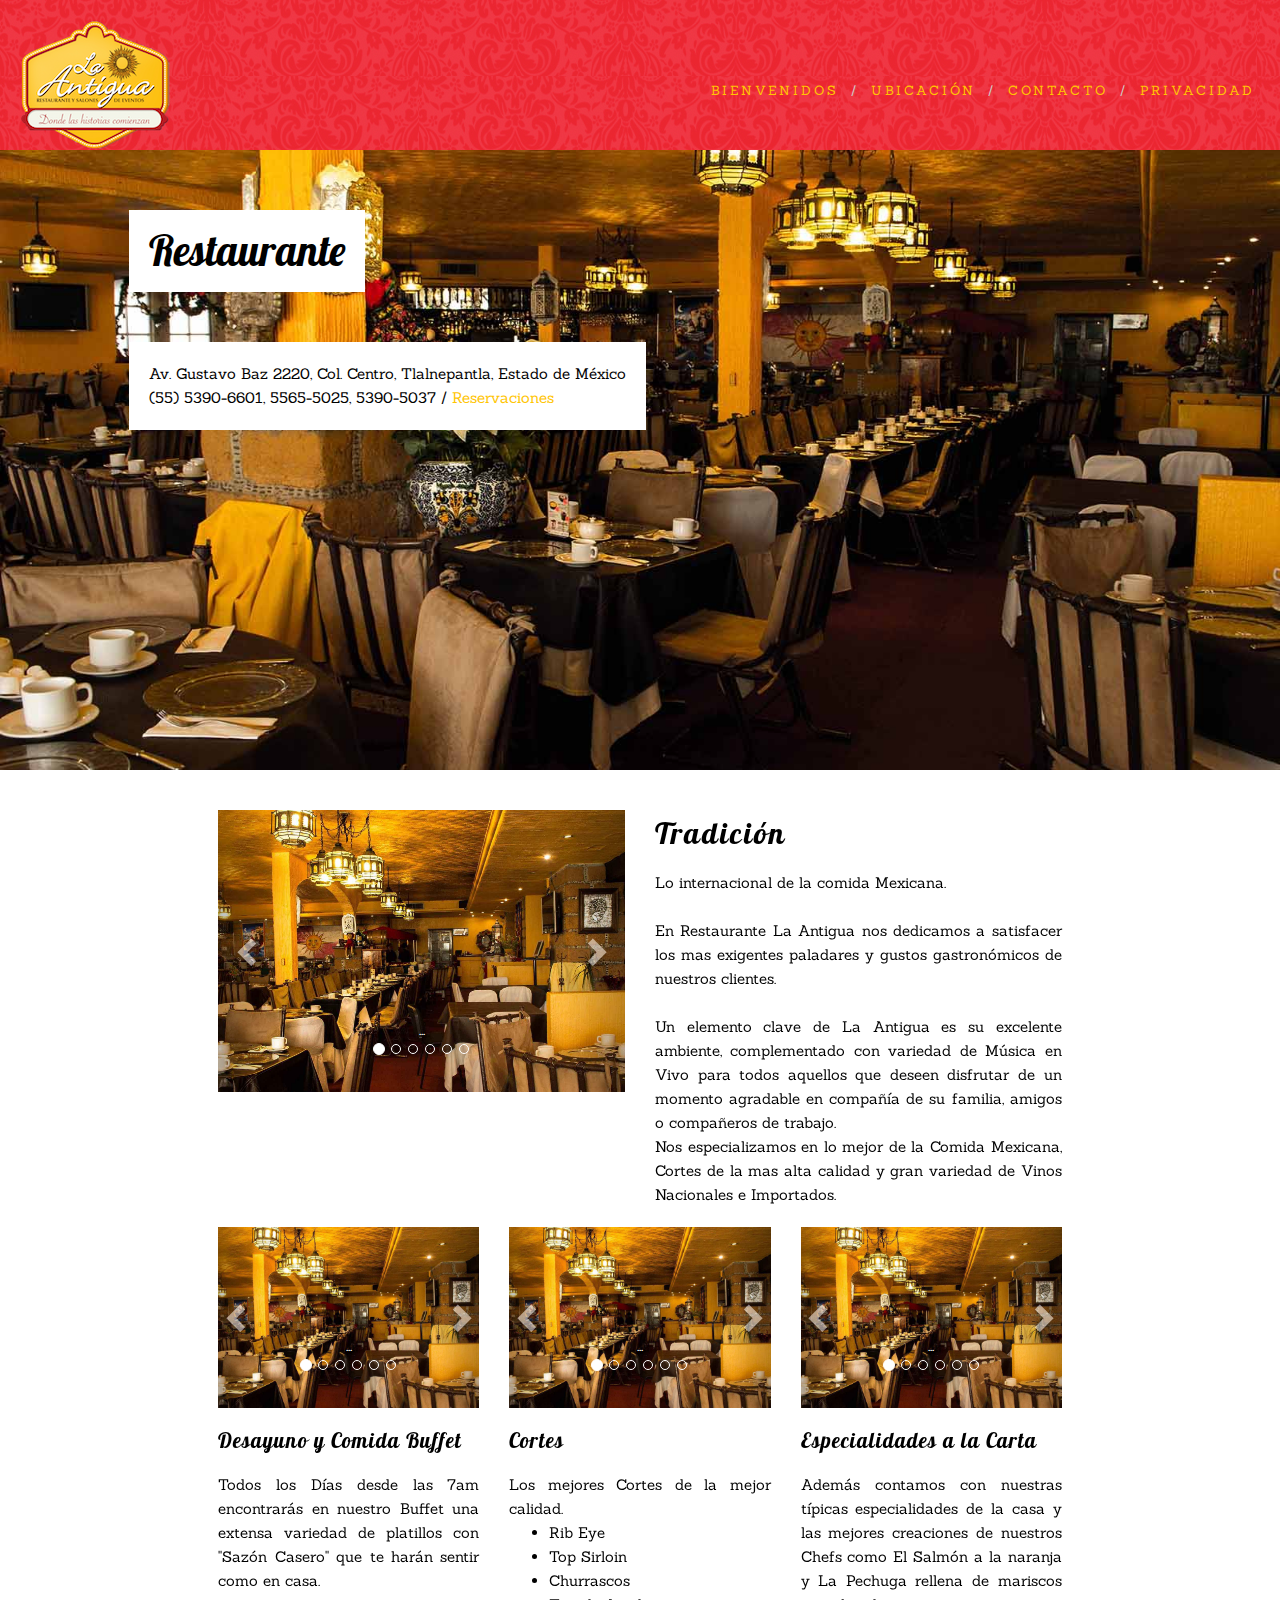
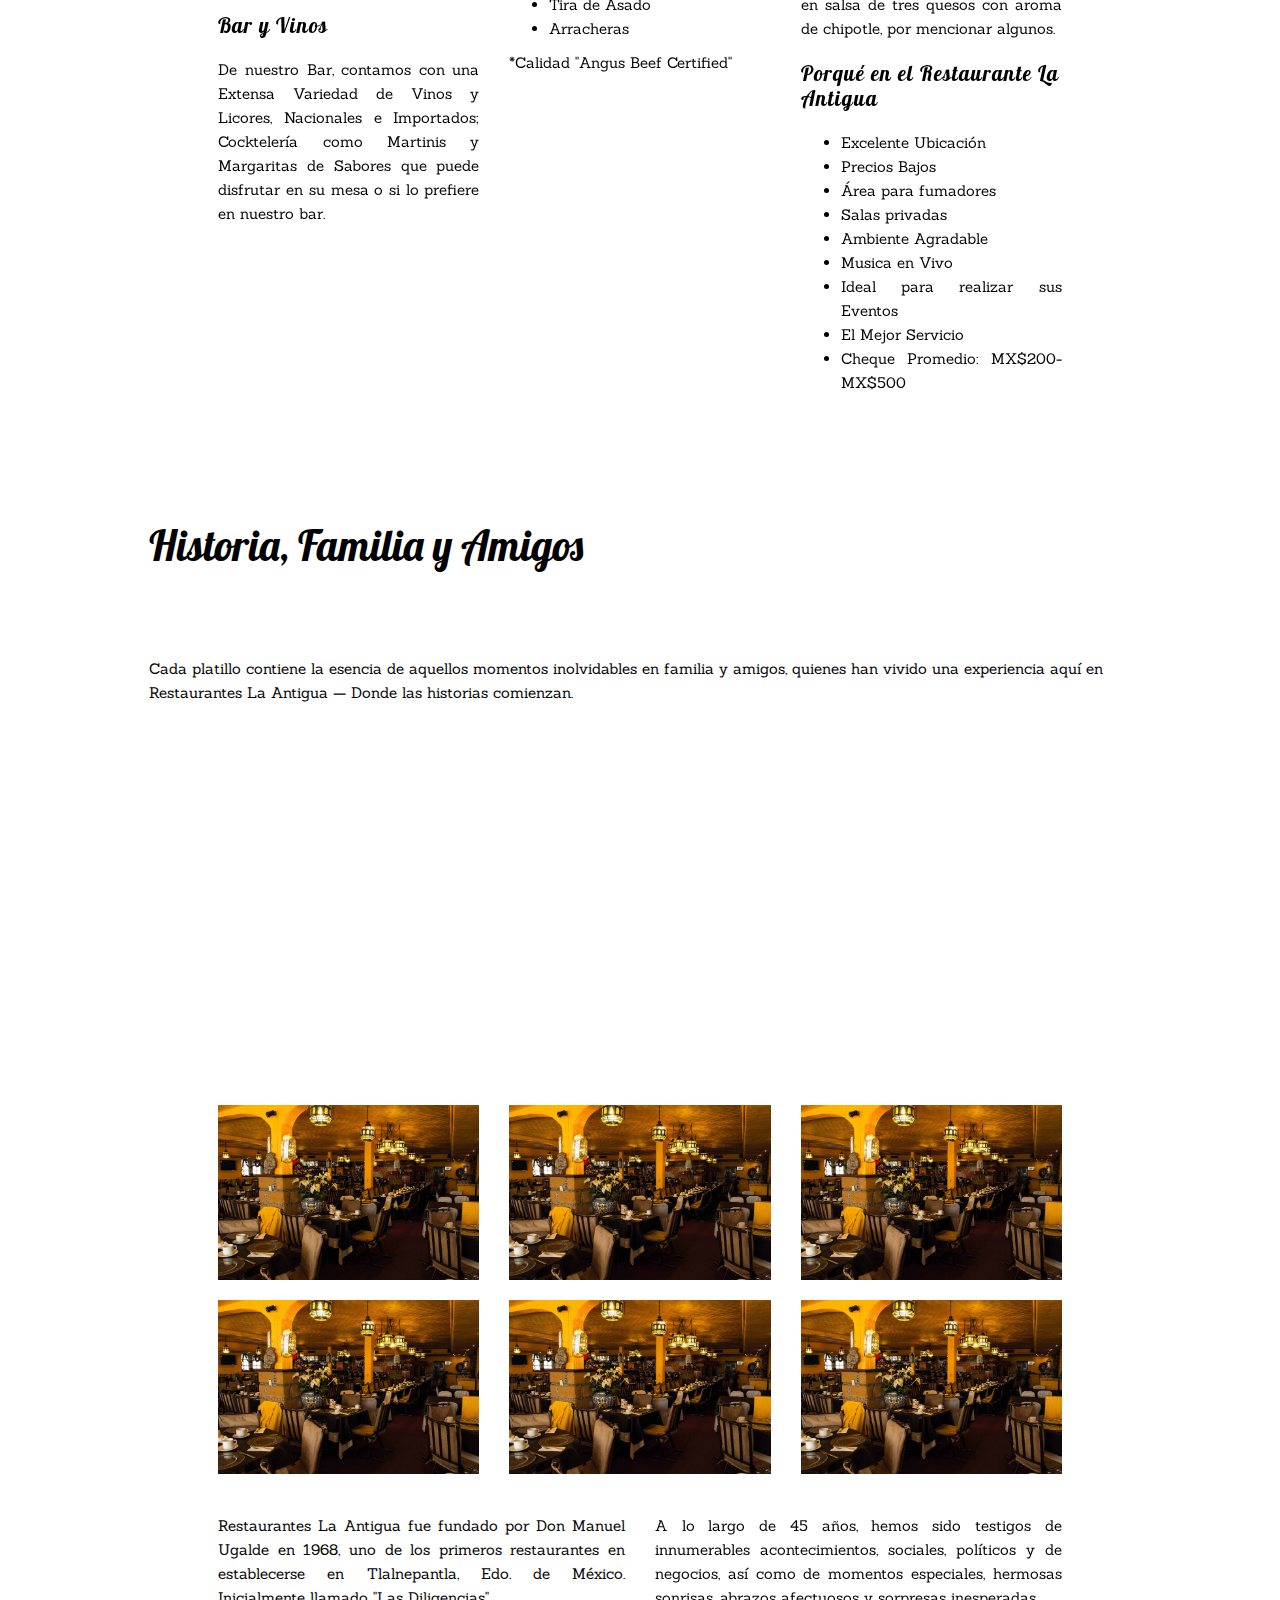
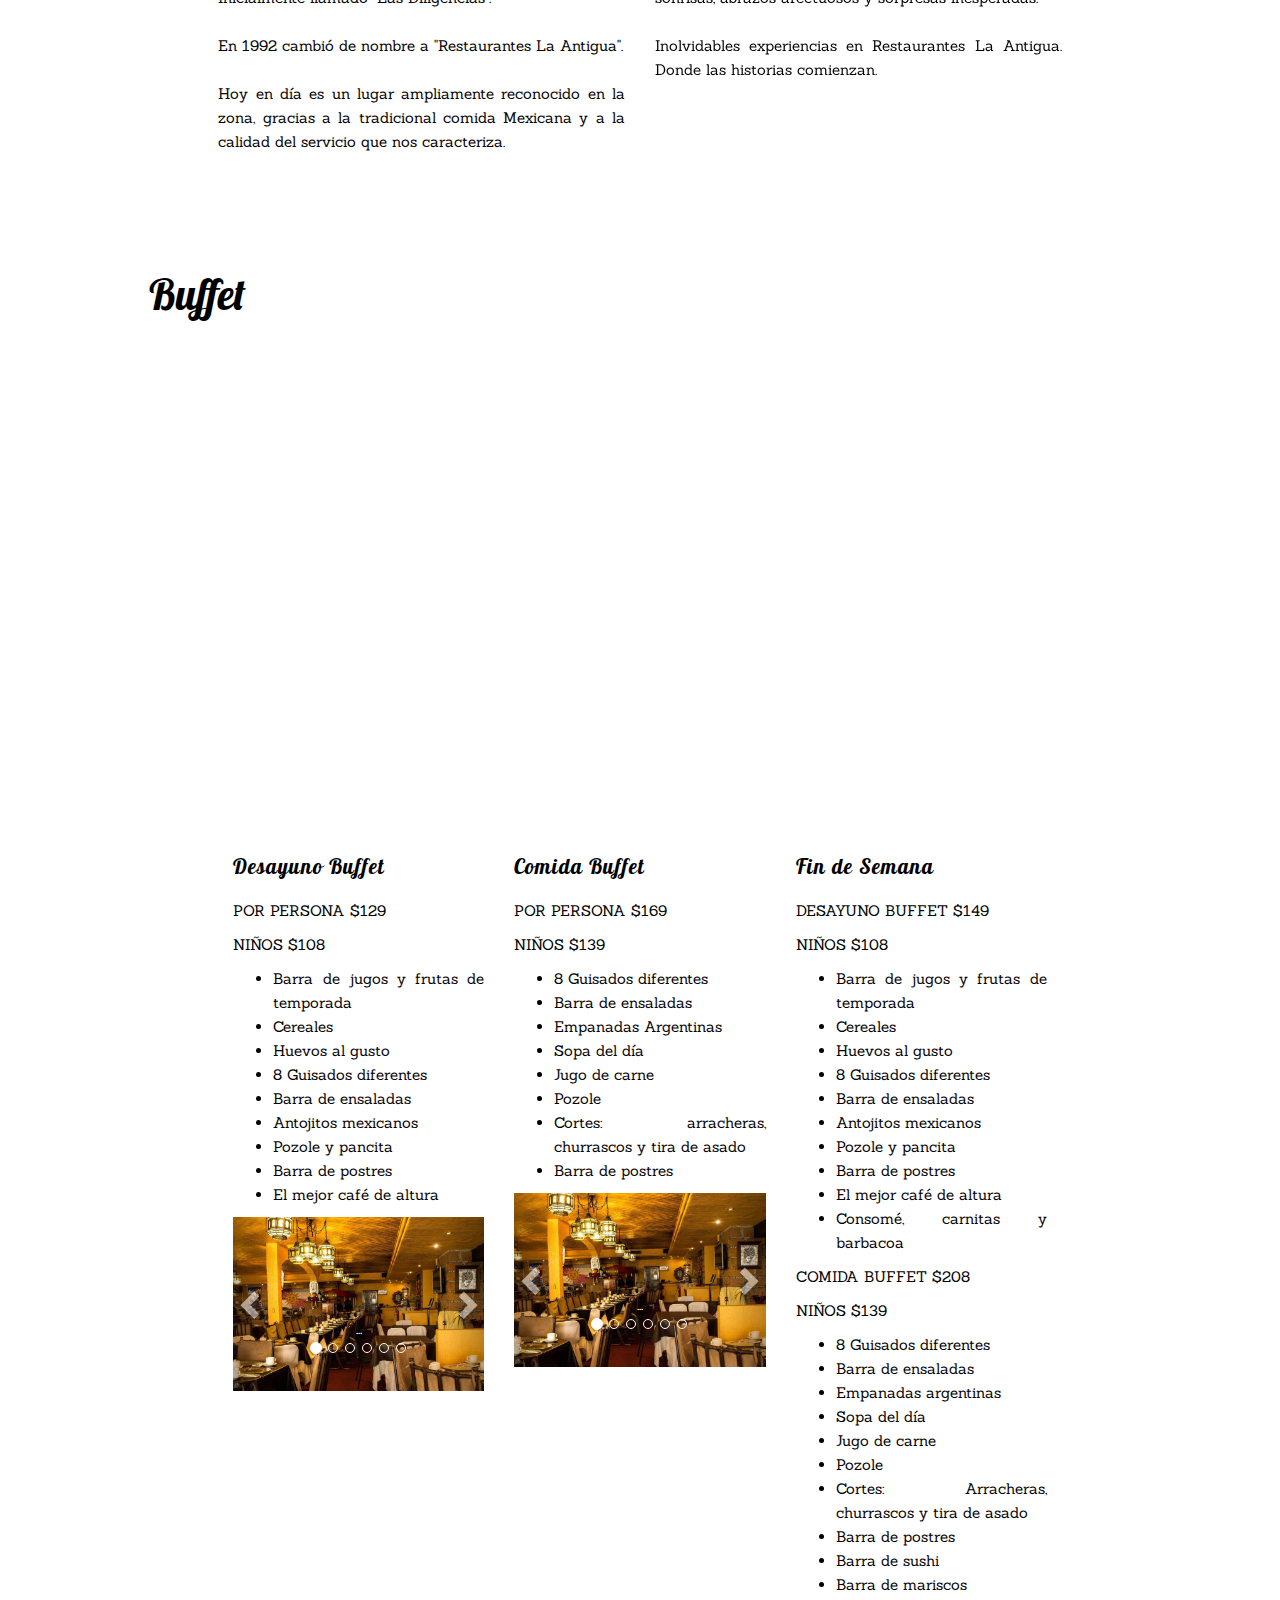
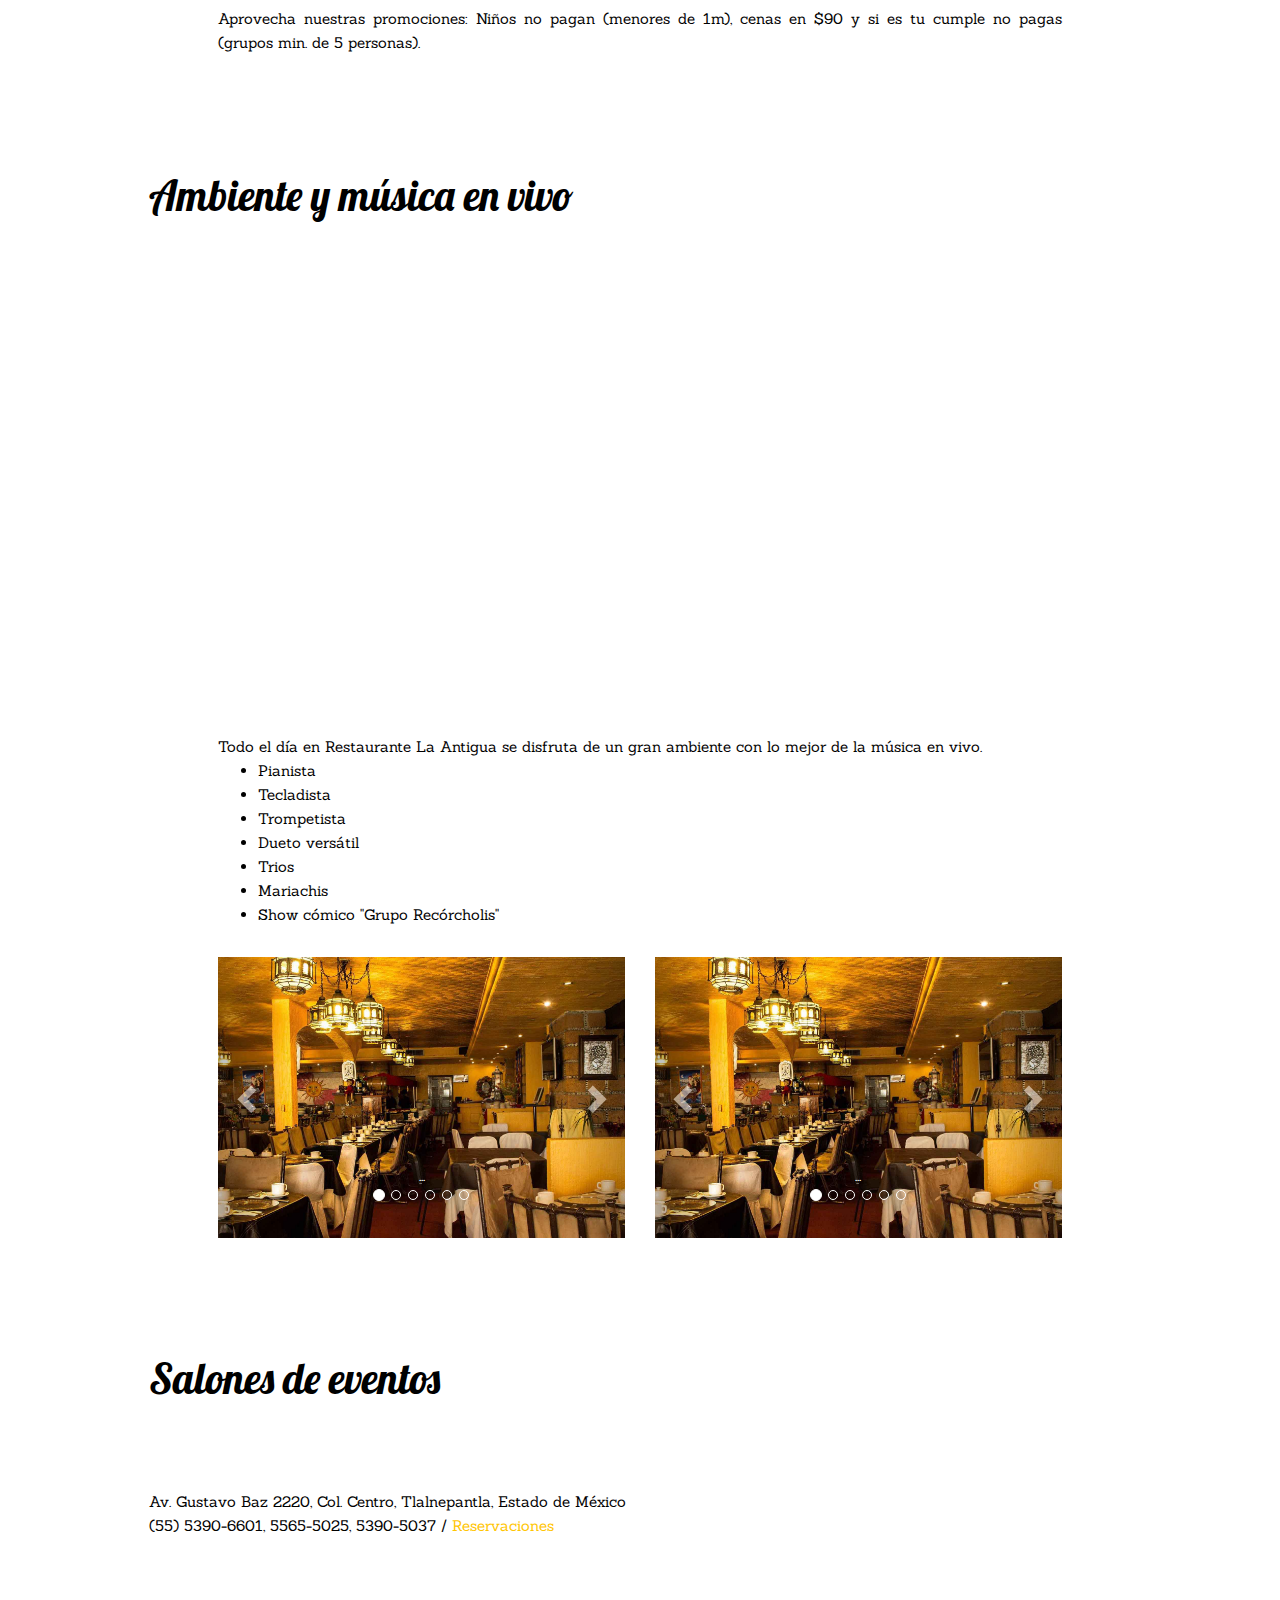
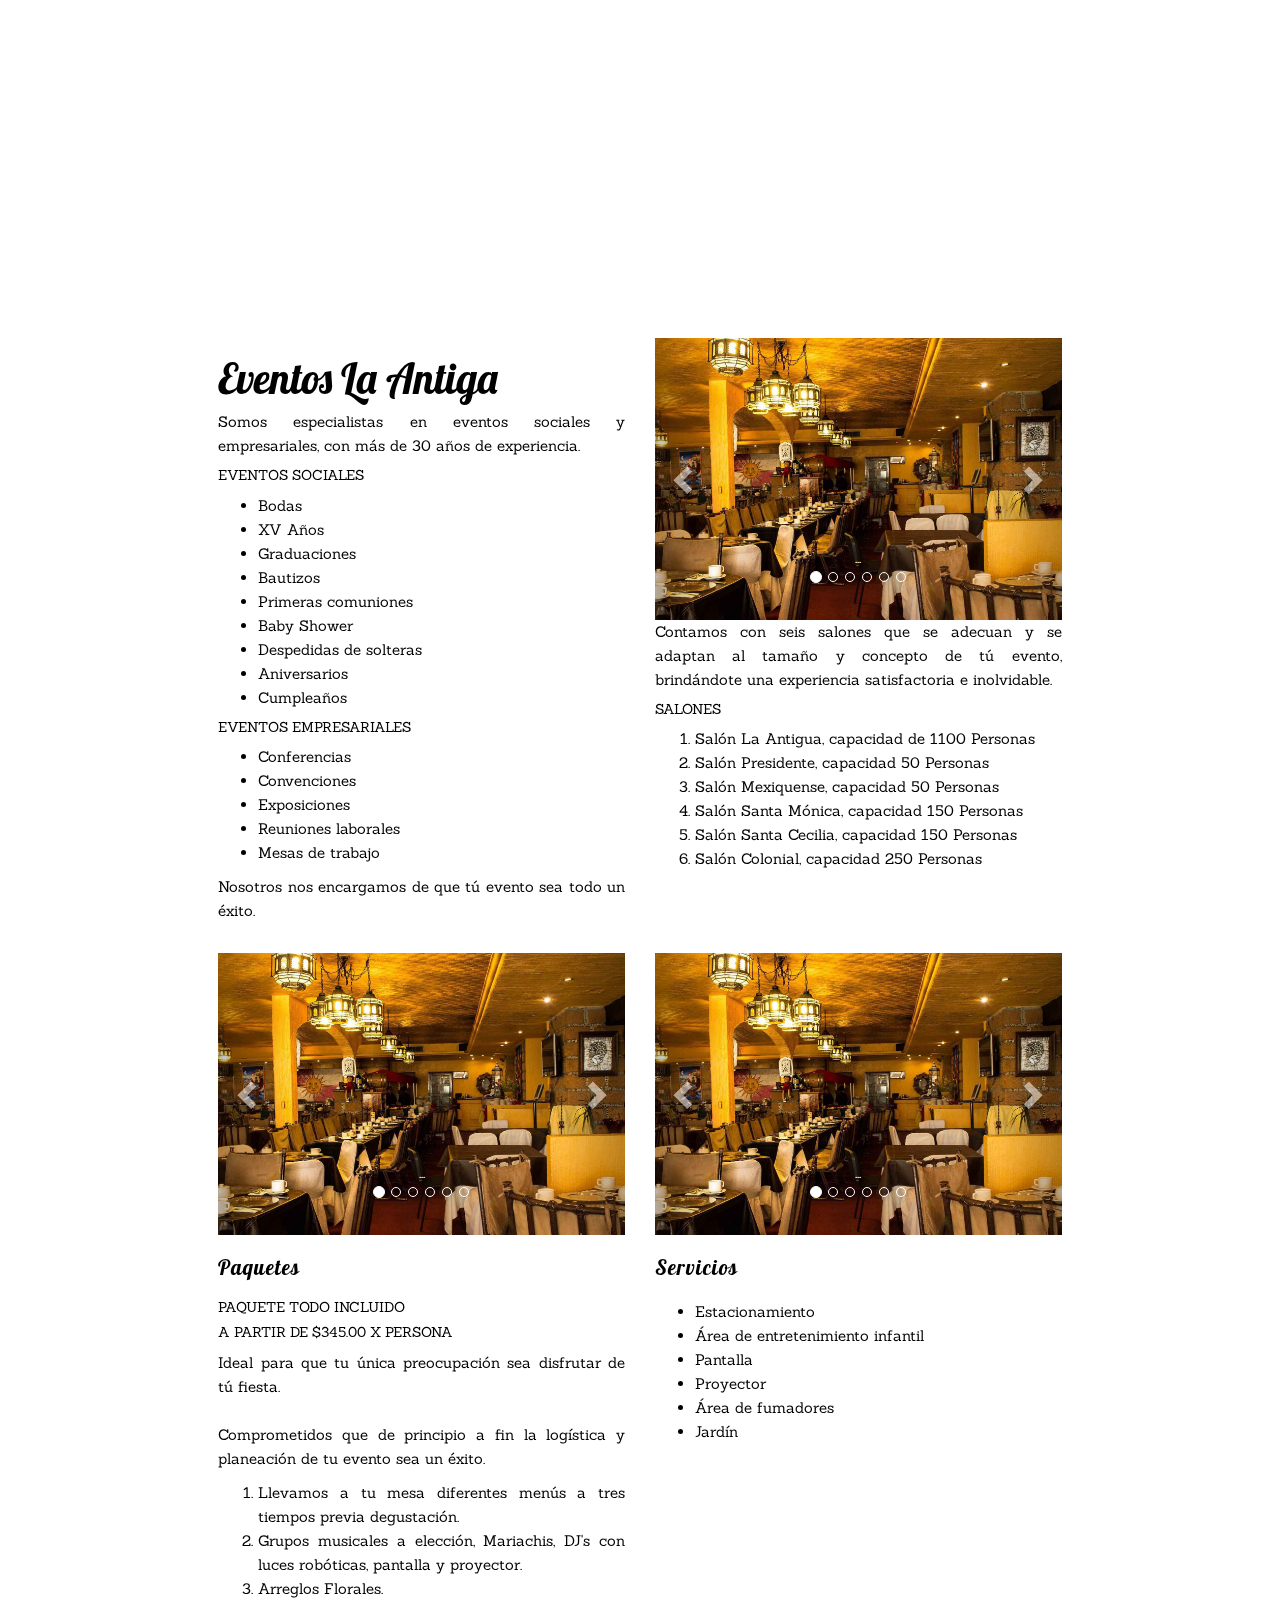
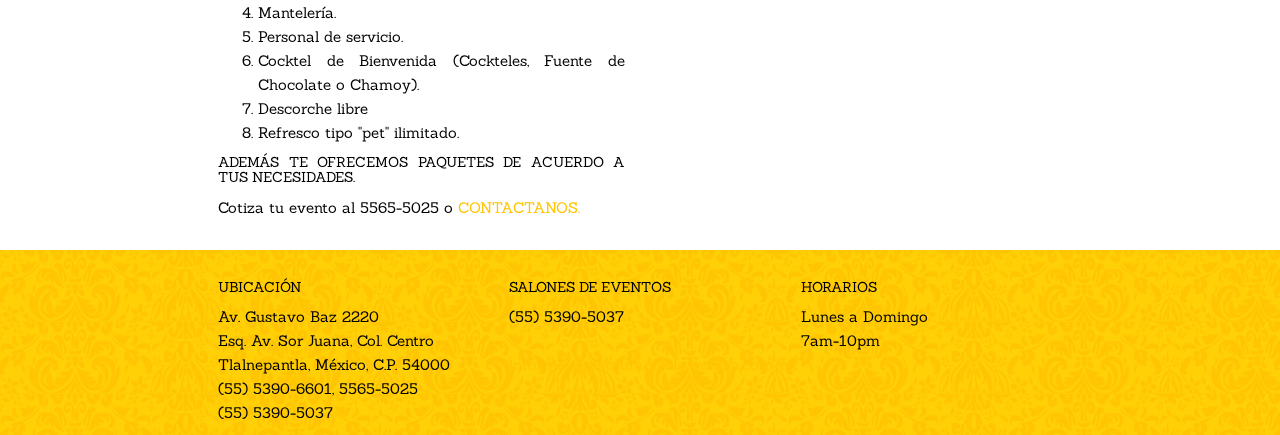
==== commit 010f51db: "estructura v1" ====
--- a/index.html
+++ b/index.html
@@ -66,8 +66,8 @@
 			</div>	
 		</div>
 	</section>
-	<div class="row">
-		<section class="tradicion-sec col col-xs-8 col-xs-offset-2 col-md-8 col-md-offset-2">
+	<section class="row">
+		<div class="contenido-sec col col-xs-8 col-xs-offset-2">
 			<div class="row">
 				<div class="col col-xs-12 col-md-6">
 					<div id="carousel-example-generic" class="carousel slide" data-ride="carousel">
@@ -373,10 +373,8 @@
 					</div>
 				</div>
 			</div>
-		</section>
-		<div class="col col-xs-1 col-md-2">
 		</div>
-	</div>
+	</section>
 	<!-- SEGUNDA SECCION -->
 	<section class="parallax-sec-n">
 		<div class="parallax-container" data-parallax="scroll" data-position="top" data-bleed="10" data-image-src="img/vista_pareja_1600_low.jpg" data-natural-width="1400" data-natural-height="900">
@@ -394,44 +392,50 @@
 			</div>	
 		</div>
 	</section>
-	<div class="row">
-		<div class="col col-xs-6 col-md-4">
-			<img class="img-responsive img-square center-block" src="img/vista_mesas_low.jpg" alt="">
+	<section class="row">
+		<div class="contenido-sec col col-xs-8 col-xs-offset-2">
+			<div class="row">
+				<div class="imagen-gal col col-xs-6 col-md-4">
+					<img class="img-responsive img-square center-block" src="img/vista_mesas_low.jpg" alt="">
+				</div>
+				<div class="imagen-gal col col-xs-6 col-md-4">
+					<img class="img-responsive img-square center-block" src="img/vista_mesas_low.jpg" alt="">
+				</div>
+				<div class="imagen-gal col col-xs-6 col-md-4">
+					<img class="img-responsive img-square center-block" src="img/vista_mesas_low.jpg" alt="">
+				</div>
+				<div class="imagen-gal col col-xs-6 col-md-4">
+					<img class="img-responsive img-square center-block" src="img/vista_mesas_low.jpg" alt="">
+				</div>
+				<div class="imagen-gal col col-xs-6 col-md-4">
+					<img class="img-responsive img-square center-block" src="img/vista_mesas_low.jpg" alt="">
+				</div>
+				<div class="imagen-gal col col-xs-6 col-md-4">
+					<img class="img-responsive img-square center-block" src="img/vista_mesas_low.jpg" alt="">
+				</div>
+			</div>
+			<div class="row">
+				<div class="col col-xs-12 col-md-6">
+					<article>
+						Restaurantes La Antigua fue fundado por Don Manuel Ugalde en 1968, uno de los primeros restaurantes en establecerse en Tlalnepantla, Edo. de México. Inicialmente llamado "Las Diligencias". <br><br>
+
+						En 1992 cambió de nombre a "Restaurantes La Antigua". <br><br>
+
+						Hoy en día es un lugar ampliamente reconocido en la zona, gracias a la tradicional comida Mexicana y a la calidad del servicio que nos caracteriza.
+					</article>
+				</div>
+				<div class="col col-xs-12 col-md-6">
+					<article>
+						A lo largo de 45 años, hemos sido testigos de innumerables acontecimientos, sociales, políticos y de negocios, así como de momentos especiales, hermosas sonrisas, abrazos afectuosos y sorpresas inesperadas. <br><br>
+
+						Inolvidables experiencias en Restaurantes La Antigua. Donde las historias comienzan.
+					</article>
+				</div>
+			</div>
 		</div>
-		<div class="col col-xs-6 col-md-4">
-			<img class="foto-thumbnail img-responsive img-square center-block" src="img/vista_mesas_low.jpg" alt="">
-		</div>
-		<div class="col col-xs-6 col-md-4">
-			<img class="foto-thumbnail img-responsive img-square center-block" src="img/vista_mesas_low.jpg" alt="">
-		</div>
-				<div class="col col-xs-6 col-md-4">
-			<img class="img-responsive img-square center-block" src="img/vista_mesas_low.jpg" alt="">
-		</div>
-		<div class="col col-xs-6 col-md-4">
-			<img class="foto-thumbnail img-responsive img-square center-block" src="img/vista_mesas_low.jpg" alt="">
-		</div>
-		<div class="col col-xs-6 col-md-4">
-			<img class="foto-thumbnail img-responsive img-square center-block" src="img/vista_mesas_low.jpg" alt="">
-		</div>
-	</div>
-	<div class="row">
-		<div class="col col-xs-12 col-md-6">
-			<article>
-				Restaurantes La Antigua fue fundado por Don Manuel Ugalde en 1968, uno de los primeros restaurantes en establecerse en Tlalnepantla, Edo. de México. Inicialmente llamado "Las Diligencias". <br><br>
-
-				En 1992 cambió de nombre a "Restaurantes La Antigua". <br><br>
-
-				Hoy en día es un lugar ampliamente reconocido en la zona, gracias a la tradicional comida Mexicana y a la calidad del servicio que nos caracteriza.
-			</article>
-		</div>
-		<div class="col col-xs-12 col-md-6">
-			<article>
-				A lo largo de 45 años, hemos sido testigos de innumerables acontecimientos, sociales, políticos y de negocios, así como de momentos especiales, hermosas sonrisas, abrazos afectuosos y sorpresas inesperadas. <br><br>
-
-				Inolvidables experiencias en Restaurantes La Antigua. Donde las historias comienzan.
-			</article>
-		</div>
-	</div>
+	</section>
+
+
 <!-- TERCERA SECCION -->
 	<section class="parallax-sec-n">
 		<div class="parallax-container" data-parallax="scroll" data-position="top" data-bleed="10" data-image-src="img/vista_meseros_1600_low.jpg" data-natural-width="1400" data-natural-height="900">
@@ -442,191 +446,194 @@
 			</div>	
 		</div>
 	</section>
-	<div class="row">
-		<div class="col col-xs-12 col-md-4">
-			<h4>Desayuno Buffet</h4>
+	<section class="row">
+		<div class="contenido-sec col col-xs-8 col-xs-offset-2">
+			<div class="col col-xs-12 col-md-4">
+				<h4>Desayuno Buffet</h4>
+				<article>
+					<p>POR PERSONA $129</p>
+					<p>NIÑOS $108</p>
+					<ul>
+						<li>Barra de jugos y frutas de temporada</li>
+						<li>Cereales</li>
+						<li>Huevos al gusto</li>
+						<li>8 Guisados diferentes</li>
+						<li>Barra de ensaladas</li>
+						<li>Antojitos mexicanos</li>
+						<li>Pozole y pancita</li>
+						<li>Barra de postres</li>
+						<li>El mejor café de altura</li>
+					</ul>
+				</article>
+				<div id="carousel-example-generic" class="carousel slide" data-ride="carousel">
+					  <!-- Indicators -->
+					  <ol class="carousel-indicators">
+					    <li data-target="#carousel-example-generic" data-slide-to="0" class="active"></li>
+					    <li data-target="#carousel-example-generic" data-slide-to="1"></li>
+					    <li data-target="#carousel-example-generic" data-slide-to="2"></li>
+					    <li data-target="#carousel-example-generic" data-slide-to="3"></li>
+					    <li data-target="#carousel-example-generic" data-slide-to="4"></li>
+					    <li data-target="#carousel-example-generic" data-slide-to="5"></li>
+					  </ol>
+
+					  <!-- Wrapper for slides -->
+					  <div class="carousel-inner" role="listbox">
+					    <div class="item active">
+					      <img src="img/rest1.jpg" alt="">
+					      <div class="carousel-caption">
+					        ...
+					      </div>
+					    </div>
+					    <div class="item">
+					      <img src="img/rest2.jpg" alt="">
+					      <div class="carousel-caption">
+					        ...
+					      </div>
+					    </div>
+					    <div class="item">
+					      <img src="img/rest3.jpg" alt="">
+					      <div class="carousel-caption">
+					        ...
+					      </div>
+					    </div>
+					    <div class="item">
+					      <img src="img/rest4.jpg" alt="">
+					      <div class="carousel-caption">
+					        ...
+					      </div>
+					    </div>
+					    <div class="item">
+					      <img src="img/rest5.jpg" alt="">
+					      <div class="carousel-caption">
+					        ...
+					      </div>
+					    </div>
+					  </div>
+
+					  <!-- Controls -->
+					  <a class="left carousel-control" href="#carousel-example-generic" role="button" data-slide="prev">
+					    <span class="glyphicon glyphicon-chevron-left" aria-hidden="true"></span>
+					    <span class="sr-only">Previous</span>
+					  </a>
+					  <a class="right carousel-control" href="#carousel-example-generic" role="button" data-slide="next">
+					    <span class="glyphicon glyphicon-chevron-right" aria-hidden="true"></span>
+					    <span class="sr-only">Next</span>
+					  </a>
+				</div>
+			</div>
+			<div class="col col-xs-12 col-md-4">
+				<h4>Comida Buffet</h4>
+				<article>
+					<p>POR PERSONA $169</p>
+					<p>NIÑOS $139</p>
+					<ul>
+						<li>8 Guisados diferentes</li>
+						<li>Barra de ensaladas</li>
+						<li>Empanadas Argentinas</li>
+						<li>Sopa del día</li>
+						<li>Jugo de carne</li>
+						<li>Pozole</li>
+						<li>Cortes: arracheras, churrascos y tira de asado</li>
+						<li>Barra de postres</li>
+					</ul>
+				</article>
+				<div id="carousel-example-generic" class="carousel slide" data-ride="carousel">
+					  <!-- Indicators -->
+					  <ol class="carousel-indicators">
+					    <li data-target="#carousel-example-generic" data-slide-to="0" class="active"></li>
+					    <li data-target="#carousel-example-generic" data-slide-to="1"></li>
+					    <li data-target="#carousel-example-generic" data-slide-to="2"></li>
+					    <li data-target="#carousel-example-generic" data-slide-to="3"></li>
+					    <li data-target="#carousel-example-generic" data-slide-to="4"></li>
+					    <li data-target="#carousel-example-generic" data-slide-to="5"></li>
+					  </ol>
+
+					  <!-- Wrapper for slides -->
+					  <div class="carousel-inner" role="listbox">
+					    <div class="item active">
+					      <img src="img/rest1.jpg" alt="">
+					      <div class="carousel-caption">
+					        ...
+					      </div>
+					    </div>
+					    <div class="item">
+					      <img src="img/rest2.jpg" alt="">
+					      <div class="carousel-caption">
+					        ...
+					      </div>
+					    </div>
+					    <div class="item">
+					      <img src="img/rest3.jpg" alt="">
+					      <div class="carousel-caption">
+					        ...
+					      </div>
+					    </div>
+					    <div class="item">
+					      <img src="img/rest4.jpg" alt="">
+					      <div class="carousel-caption">
+					        ...
+					      </div>
+					    </div>
+					    <div class="item">
+					      <img src="img/rest5.jpg" alt="">
+					      <div class="carousel-caption">
+					        ...
+					      </div>
+					    </div>
+					  </div>
+
+					  <!-- Controls -->
+					  <a class="left carousel-control" href="#carousel-example-generic" role="button" data-slide="prev">
+					    <span class="glyphicon glyphicon-chevron-left" aria-hidden="true"></span>
+					    <span class="sr-only">Previous</span>
+					  </a>
+					  <a class="right carousel-control" href="#carousel-example-generic" role="button" data-slide="next">
+					    <span class="glyphicon glyphicon-chevron-right" aria-hidden="true"></span>
+					    <span class="sr-only">Next</span>
+					  </a>
+				</div>
+			</div>
+			<div class="col col-xs-12 col-md-4">
+				<h4>Fin de Semana</h4>
+				<article>
+					<p>DESAYUNO BUFFET $149</p>
+					<p>NIÑOS $108</p>
+					<ul>
+						<li>Barra de jugos y frutas de temporada</li>
+						<li>Cereales</li>
+						<li>Huevos al gusto</li>
+						<li>8 Guisados diferentes</li>
+						<li>Barra de ensaladas</li>
+						<li>Antojitos mexicanos</li>
+						<li>Pozole y pancita</li>
+						<li>Barra de postres</li>
+						<li>El mejor café de altura</li>
+						<li>Consomé, carnitas y barbacoa</li>
+					</ul>
+				</article>
+				<article>
+					<p>COMIDA BUFFET $208</p>
+					<p>NIÑOS $139</p>
+					<ul>
+						<li>8 Guisados diferentes</li>
+						<li>Barra de ensaladas</li>
+						<li>Empanadas argentinas</li>
+						<li>Sopa del día</li>
+						<li>Jugo de carne</li>
+						<li>Pozole</li>
+						<li>Cortes: Arracheras, churrascos y tira de asado</li>
+						<li>Barra de postres</li>
+						<li>Barra de sushi</li>
+						<li>Barra de mariscos</li>
+					</ul>
+				</article>
+			</div>
 			<article>
-				<p>POR PERSONA $129</p>
-				<p>NIÑOS $108</p>
-				<ul>
-					<li>Barra de jugos y frutas de temporada</li>
-					<li>Cereales</li>
-					<li>Huevos al gusto</li>
-					<li>8 Guisados diferentes</li>
-					<li>Barra de ensaladas</li>
-					<li>Antojitos mexicanos</li>
-					<li>Pozole y pancita</li>
-					<li>Barra de postres</li>
-					<li>El mejor café de altura</li>
-				</ul>
-			</article>
-			<div id="carousel-example-generic" class="carousel slide" data-ride="carousel">
-				  <!-- Indicators -->
-				  <ol class="carousel-indicators">
-				    <li data-target="#carousel-example-generic" data-slide-to="0" class="active"></li>
-				    <li data-target="#carousel-example-generic" data-slide-to="1"></li>
-				    <li data-target="#carousel-example-generic" data-slide-to="2"></li>
-				    <li data-target="#carousel-example-generic" data-slide-to="3"></li>
-				    <li data-target="#carousel-example-generic" data-slide-to="4"></li>
-				    <li data-target="#carousel-example-generic" data-slide-to="5"></li>
-				  </ol>
-
-				  <!-- Wrapper for slides -->
-				  <div class="carousel-inner" role="listbox">
-				    <div class="item active">
-				      <img src="img/rest1.jpg" alt="">
-				      <div class="carousel-caption">
-				        ...
-				      </div>
-				    </div>
-				    <div class="item">
-				      <img src="img/rest2.jpg" alt="">
-				      <div class="carousel-caption">
-				        ...
-				      </div>
-				    </div>
-				    <div class="item">
-				      <img src="img/rest3.jpg" alt="">
-				      <div class="carousel-caption">
-				        ...
-				      </div>
-				    </div>
-				    <div class="item">
-				      <img src="img/rest4.jpg" alt="">
-				      <div class="carousel-caption">
-				        ...
-				      </div>
-				    </div>
-				    <div class="item">
-				      <img src="img/rest5.jpg" alt="">
-				      <div class="carousel-caption">
-				        ...
-				      </div>
-				    </div>
-				  </div>
-
-				  <!-- Controls -->
-				  <a class="left carousel-control" href="#carousel-example-generic" role="button" data-slide="prev">
-				    <span class="glyphicon glyphicon-chevron-left" aria-hidden="true"></span>
-				    <span class="sr-only">Previous</span>
-				  </a>
-				  <a class="right carousel-control" href="#carousel-example-generic" role="button" data-slide="next">
-				    <span class="glyphicon glyphicon-chevron-right" aria-hidden="true"></span>
-				    <span class="sr-only">Next</span>
-				  </a>
-			</div>
-		</div>
-		<div class="col col-xs-12 col-md-4">
-			<h4>Comida Buffet</h4>
-			<article>
-				<p>POR PERSONA $169</p>
-				<p>NIÑOS $139</p>
-				<ul>
-					<li>8 Guisados diferentes</li>
-					<li>Barra de ensaladas</li>
-					<li>Empanadas Argentinas</li>
-					<li>Sopa del día</li>
-					<li>Jugo de carne</li>
-					<li>Pozole</li>
-					<li>Cortes: arracheras, churrascos y tira de asado</li>
-					<li>Barra de postres</li>
-				</ul>
-			</article>
-			<div id="carousel-example-generic" class="carousel slide" data-ride="carousel">
-				  <!-- Indicators -->
-				  <ol class="carousel-indicators">
-				    <li data-target="#carousel-example-generic" data-slide-to="0" class="active"></li>
-				    <li data-target="#carousel-example-generic" data-slide-to="1"></li>
-				    <li data-target="#carousel-example-generic" data-slide-to="2"></li>
-				    <li data-target="#carousel-example-generic" data-slide-to="3"></li>
-				    <li data-target="#carousel-example-generic" data-slide-to="4"></li>
-				    <li data-target="#carousel-example-generic" data-slide-to="5"></li>
-				  </ol>
-
-				  <!-- Wrapper for slides -->
-				  <div class="carousel-inner" role="listbox">
-				    <div class="item active">
-				      <img src="img/rest1.jpg" alt="">
-				      <div class="carousel-caption">
-				        ...
-				      </div>
-				    </div>
-				    <div class="item">
-				      <img src="img/rest2.jpg" alt="">
-				      <div class="carousel-caption">
-				        ...
-				      </div>
-				    </div>
-				    <div class="item">
-				      <img src="img/rest3.jpg" alt="">
-				      <div class="carousel-caption">
-				        ...
-				      </div>
-				    </div>
-				    <div class="item">
-				      <img src="img/rest4.jpg" alt="">
-				      <div class="carousel-caption">
-				        ...
-				      </div>
-				    </div>
-				    <div class="item">
-				      <img src="img/rest5.jpg" alt="">
-				      <div class="carousel-caption">
-				        ...
-				      </div>
-				    </div>
-				  </div>
-
-				  <!-- Controls -->
-				  <a class="left carousel-control" href="#carousel-example-generic" role="button" data-slide="prev">
-				    <span class="glyphicon glyphicon-chevron-left" aria-hidden="true"></span>
-				    <span class="sr-only">Previous</span>
-				  </a>
-				  <a class="right carousel-control" href="#carousel-example-generic" role="button" data-slide="next">
-				    <span class="glyphicon glyphicon-chevron-right" aria-hidden="true"></span>
-				    <span class="sr-only">Next</span>
-				  </a>
-			</div>
-		</div>
-		<div class="col col-xs-12 col-md-4">
-			<h4>Fin de Semana</h4>
-			<article>
-				<p>DESAYUNO BUFFET $149</p>
-				<p>NIÑOS $108</p>
-				<ul>
-					<li>Barra de jugos y frutas de temporada</li>
-					<li>Cereales</li>
-					<li>Huevos al gusto</li>
-					<li>8 Guisados diferentes</li>
-					<li>Barra de ensaladas</li>
-					<li>Antojitos mexicanos</li>
-					<li>Pozole y pancita</li>
-					<li>Barra de postres</li>
-					<li>El mejor café de altura</li>
-					<li>Consomé, carnitas y barbacoa</li>
-				</ul>
-			</article>
-			<article>
-				<p>COMIDA BUFFET $208</p>
-				<p>NIÑOS $139</p>
-				<ul>
-					<li>8 Guisados diferentes</li>
-					<li>Barra de ensaladas</li>
-					<li>Empanadas argentinas</li>
-					<li>Sopa del día</li>
-					<li>Jugo de carne</li>
-					<li>Pozole</li>
-					<li>Cortes: Arracheras, churrascos y tira de asado</li>
-					<li>Barra de postres</li>
-					<li>Barra de sushi</li>
-					<li>Barra de mariscos</li>
-				</ul>
+				Aprovecha nuestras promociones: Niños no pagan (menores de 1m), cenas en $90 y si es tu cumple no pagas (grupos min. de 5 personas).
 			</article>
 		</div>
-	</div>
-	<article>
-		Aprovecha nuestras promociones: Niños no pagan (menores de 1m), cenas en $90 y si es tu cumple no pagas (grupos min. de 5 personas).
-	</article>
+	</section>
+
 	<!-- CUARTA SECCION -->
 	<section class="parallax-sec-n">
 		<div class="parallax-container" data-parallax="scroll" data-position="top" data-bleed="10" data-image-src="img/vista_trio_1330_low.jpg" data-natural-width="1400" data-natural-height="900">
@@ -637,134 +644,138 @@
 			</div>	
 		</div>
 	</section>
-	<article>
-		Todo el día en Restaurante La Antigua se disfruta de un gran ambiente con lo mejor de la música en vivo. 
-		<ul>
-			<li>Pianista</li>
-			<li>Tecladista</li>
-			<li>Trompetista</li>
-			<li>Dueto versátil</li>
-			<li>Trios</li>
-			<li>Mariachis</li>
-			<li>Show cómico "Grupo Recórcholis"</li>
-		</ul>
-	</article>
-	<div class="row">
-		<div class="col col-xs-12 col-md-6">
-			<div id="carousel-example-generic" class="carousel slide" data-ride="carousel">
-				  <!-- Indicators -->
-				  <ol class="carousel-indicators">
-				    <li data-target="#carousel-example-generic" data-slide-to="0" class="active"></li>
-				    <li data-target="#carousel-example-generic" data-slide-to="1"></li>
-				    <li data-target="#carousel-example-generic" data-slide-to="2"></li>
-				    <li data-target="#carousel-example-generic" data-slide-to="3"></li>
-				    <li data-target="#carousel-example-generic" data-slide-to="4"></li>
-				    <li data-target="#carousel-example-generic" data-slide-to="5"></li>
-				  </ol>
-
-				  <!-- Wrapper for slides -->
-				  <div class="carousel-inner" role="listbox">
-				    <div class="item active">
-				      <img src="img/rest1.jpg" alt="">
-				      <div class="carousel-caption">
-				        ...
-				      </div>
-				    </div>
-				    <div class="item">
-				      <img src="img/rest2.jpg" alt="">
-				      <div class="carousel-caption">
-				        ...
-				      </div>
-				    </div>
-				    <div class="item">
-				      <img src="img/rest3.jpg" alt="">
-				      <div class="carousel-caption">
-				        ...
-				      </div>
-				    </div>
-				    <div class="item">
-				      <img src="img/rest4.jpg" alt="">
-				      <div class="carousel-caption">
-				        ...
-				      </div>
-				    </div>
-				    <div class="item">
-				      <img src="img/rest5.jpg" alt="">
-				      <div class="carousel-caption">
-				        ...
-				      </div>
-				    </div>
-				  </div>
-
-				  <!-- Controls -->
-				  <a class="left carousel-control" href="#carousel-example-generic" role="button" data-slide="prev">
-				    <span class="glyphicon glyphicon-chevron-left" aria-hidden="true"></span>
-				    <span class="sr-only">Previous</span>
-				  </a>
-				  <a class="right carousel-control" href="#carousel-example-generic" role="button" data-slide="next">
-				    <span class="glyphicon glyphicon-chevron-right" aria-hidden="true"></span>
-				    <span class="sr-only">Next</span>
-				  </a>
+	<section class="row">
+		<div class="contenido-sec col col-xs-8 col-xs-offset-2">
+			<article>
+				Todo el día en Restaurante La Antigua se disfruta de un gran ambiente con lo mejor de la música en vivo. 
+				<ul>
+					<li>Pianista</li>
+					<li>Tecladista</li>
+					<li>Trompetista</li>
+					<li>Dueto versátil</li>
+					<li>Trios</li>
+					<li>Mariachis</li>
+					<li>Show cómico "Grupo Recórcholis"</li>
+				</ul>
+			</article>
+			<div class="row">
+				<div class="col col-xs-12 col-md-6">
+					<div id="carousel-example-generic" class="carousel slide" data-ride="carousel">
+						  <!-- Indicators -->
+						  <ol class="carousel-indicators">
+						    <li data-target="#carousel-example-generic" data-slide-to="0" class="active"></li>
+						    <li data-target="#carousel-example-generic" data-slide-to="1"></li>
+						    <li data-target="#carousel-example-generic" data-slide-to="2"></li>
+						    <li data-target="#carousel-example-generic" data-slide-to="3"></li>
+						    <li data-target="#carousel-example-generic" data-slide-to="4"></li>
+						    <li data-target="#carousel-example-generic" data-slide-to="5"></li>
+						  </ol>
+
+						  <!-- Wrapper for slides -->
+						  <div class="carousel-inner" role="listbox">
+						    <div class="item active">
+						      <img src="img/rest1.jpg" alt="">
+						      <div class="carousel-caption">
+						        ...
+						      </div>
+						    </div>
+						    <div class="item">
+						      <img src="img/rest2.jpg" alt="">
+						      <div class="carousel-caption">
+						        ...
+						      </div>
+						    </div>
+						    <div class="item">
+						      <img src="img/rest3.jpg" alt="">
+						      <div class="carousel-caption">
+						        ...
+						      </div>
+						    </div>
+						    <div class="item">
+						      <img src="img/rest4.jpg" alt="">
+						      <div class="carousel-caption">
+						        ...
+						      </div>
+						    </div>
+						    <div class="item">
+						      <img src="img/rest5.jpg" alt="">
+						      <div class="carousel-caption">
+						        ...
+						      </div>
+						    </div>
+						  </div>
+
+						  <!-- Controls -->
+						  <a class="left carousel-control" href="#carousel-example-generic" role="button" data-slide="prev">
+						    <span class="glyphicon glyphicon-chevron-left" aria-hidden="true"></span>
+						    <span class="sr-only">Previous</span>
+						  </a>
+						  <a class="right carousel-control" href="#carousel-example-generic" role="button" data-slide="next">
+						    <span class="glyphicon glyphicon-chevron-right" aria-hidden="true"></span>
+						    <span class="sr-only">Next</span>
+						  </a>
+					</div>
+				</div>
+				<div class="col col-xs-12 col-md-6">
+					<div id="carousel-example-generic" class="carousel slide" data-ride="carousel">
+						  <!-- Indicators -->
+						  <ol class="carousel-indicators">
+						    <li data-target="#carousel-example-generic" data-slide-to="0" class="active"></li>
+						    <li data-target="#carousel-example-generic" data-slide-to="1"></li>
+						    <li data-target="#carousel-example-generic" data-slide-to="2"></li>
+						    <li data-target="#carousel-example-generic" data-slide-to="3"></li>
+						    <li data-target="#carousel-example-generic" data-slide-to="4"></li>
+						    <li data-target="#carousel-example-generic" data-slide-to="5"></li>
+						  </ol>
+
+						  <!-- Wrapper for slides -->
+						  <div class="carousel-inner" role="listbox">
+						    <div class="item active">
+						      <img src="img/rest1.jpg" alt="">
+						      <div class="carousel-caption">
+						        ...
+						      </div>
+						    </div>
+						    <div class="item">
+						      <img src="img/rest2.jpg" alt="">
+						      <div class="carousel-caption">
+						        ...
+						      </div>
+						    </div>
+						    <div class="item">
+						      <img src="img/rest3.jpg" alt="">
+						      <div class="carousel-caption">
+						        ...
+						      </div>
+						    </div>
+						    <div class="item">
+						      <img src="img/rest4.jpg" alt="">
+						      <div class="carousel-caption">
+						        ...
+						      </div>
+						    </div>
+						    <div class="item">
+						      <img src="img/rest5.jpg" alt="">
+						      <div class="carousel-caption">
+						        ...
+						      </div>
+						    </div>
+						  </div>
+
+						  <!-- Controls -->
+						  <a class="left carousel-control" href="#carousel-example-generic" role="button" data-slide="prev">
+						    <span class="glyphicon glyphicon-chevron-left" aria-hidden="true"></span>
+						    <span class="sr-only">Previous</span>
+						  </a>
+						  <a class="right carousel-control" href="#carousel-example-generic" role="button" data-slide="next">
+						    <span class="glyphicon glyphicon-chevron-right" aria-hidden="true"></span>
+						    <span class="sr-only">Next</span>
+						  </a>
+					</div>
+				</div>
 			</div>
 		</div>
-		<div class="col col-xs-12 col-md-6">
-			<div id="carousel-example-generic" class="carousel slide" data-ride="carousel">
-				  <!-- Indicators -->
-				  <ol class="carousel-indicators">
-				    <li data-target="#carousel-example-generic" data-slide-to="0" class="active"></li>
-				    <li data-target="#carousel-example-generic" data-slide-to="1"></li>
-				    <li data-target="#carousel-example-generic" data-slide-to="2"></li>
-				    <li data-target="#carousel-example-generic" data-slide-to="3"></li>
-				    <li data-target="#carousel-example-generic" data-slide-to="4"></li>
-				    <li data-target="#carousel-example-generic" data-slide-to="5"></li>
-				  </ol>
-
-				  <!-- Wrapper for slides -->
-				  <div class="carousel-inner" role="listbox">
-				    <div class="item active">
-				      <img src="img/rest1.jpg" alt="">
-				      <div class="carousel-caption">
-				        ...
-				      </div>
-				    </div>
-				    <div class="item">
-				      <img src="img/rest2.jpg" alt="">
-				      <div class="carousel-caption">
-				        ...
-				      </div>
-				    </div>
-				    <div class="item">
-				      <img src="img/rest3.jpg" alt="">
-				      <div class="carousel-caption">
-				        ...
-				      </div>
-				    </div>
-				    <div class="item">
-				      <img src="img/rest4.jpg" alt="">
-				      <div class="carousel-caption">
-				        ...
-				      </div>
-				    </div>
-				    <div class="item">
-				      <img src="img/rest5.jpg" alt="">
-				      <div class="carousel-caption">
-				        ...
-				      </div>
-				    </div>
-				  </div>
-
-				  <!-- Controls -->
-				  <a class="left carousel-control" href="#carousel-example-generic" role="button" data-slide="prev">
-				    <span class="glyphicon glyphicon-chevron-left" aria-hidden="true"></span>
-				    <span class="sr-only">Previous</span>
-				  </a>
-				  <a class="right carousel-control" href="#carousel-example-generic" role="button" data-slide="next">
-				    <span class="glyphicon glyphicon-chevron-right" aria-hidden="true"></span>
-				    <span class="sr-only">Next</span>
-				  </a>
-			</div>
-		</div>
-	</div>
+	</section>
 	<!-- QUINTA SECCION EVENTOS-->
 	<section class="parallax-sec-n">
 		<div class="parallax-container" data-parallax="scroll" data-position="top" data-bleed="10" data-image-src="img/fiesta.jpg" data-natural-width="1400" data-natural-height="900">
@@ -782,311 +793,317 @@
 			</div>	
 		</div>
 	</section>
-	<div class="row">
-		<div class="col col-xs-12 col-md-6">
-			<h2>Eventos La Antiga</h2>
-			<article>
-				<p>
-					Somos especialistas en eventos sociales y empresariales, con más de 30 años de experiencia.
-				</p>
-				<h5>EVENTOS SOCIALES</h5>
-				<ul>
-					<li>Bodas</li>
-					<li>XV Años</li>
-					<li>Graduaciones</li>
-					<li>Bautizos</li>
-					<li>Primeras comuniones</li>
-					<li>Baby Shower</li>
-					<li>Despedidas de solteras</li>
-					<li>Aniversarios</li>
-					<li>Cumpleaños</li>
-				</ul>
-				<h5>EVENTOS EMPRESARIALES</h5>
-				<ul>
-					<li>Conferencias</li>
-					<li>Convenciones</li>
-					<li>Exposiciones</li>
-					<li>Reuniones laborales</li>
-					<li>Mesas de trabajo</li>
-				</ul>
-				<p>
-					Nosotros nos encargamos de que tú evento sea todo un éxito.
-				</p>
-			</article>
+	<section class="row">
+		<div class="contenido-sec col col-xs-8 col-xs-offset-2">
+			<div class="row">
+				<div class="col col-xs-12 col-md-6">
+					<h2>Eventos La Antiga</h2>
+					<article>
+						<p>
+							Somos especialistas en eventos sociales y empresariales, con más de 30 años de experiencia.
+						</p>
+						<h5>EVENTOS SOCIALES</h5>
+						<ul>
+							<li>Bodas</li>
+							<li>XV Años</li>
+							<li>Graduaciones</li>
+							<li>Bautizos</li>
+							<li>Primeras comuniones</li>
+							<li>Baby Shower</li>
+							<li>Despedidas de solteras</li>
+							<li>Aniversarios</li>
+							<li>Cumpleaños</li>
+						</ul>
+						<h5>EVENTOS EMPRESARIALES</h5>
+						<ul>
+							<li>Conferencias</li>
+							<li>Convenciones</li>
+							<li>Exposiciones</li>
+							<li>Reuniones laborales</li>
+							<li>Mesas de trabajo</li>
+						</ul>
+						<p>
+							Nosotros nos encargamos de que tú evento sea todo un éxito.
+						</p>
+					</article>
+				</div>
+				<div class="col col-xs-12 col-md-6">
+					<div id="carousel-example-generic" class="carousel slide" data-ride="carousel">
+						  <!-- Indicators -->
+						  <ol class="carousel-indicators">
+						    <li data-target="#carousel-example-generic" data-slide-to="0" class="active"></li>
+						    <li data-target="#carousel-example-generic" data-slide-to="1"></li>
+						    <li data-target="#carousel-example-generic" data-slide-to="2"></li>
+						    <li data-target="#carousel-example-generic" data-slide-to="3"></li>
+						    <li data-target="#carousel-example-generic" data-slide-to="4"></li>
+						    <li data-target="#carousel-example-generic" data-slide-to="5"></li>
+						  </ol>
+
+						  <!-- Wrapper for slides -->
+						  <div class="carousel-inner" role="listbox">
+						    <div class="item active">
+						      <img src="img/rest1.jpg" alt="">
+						      <div class="carousel-caption">
+						        ...
+						      </div>
+						    </div>
+						    <div class="item">
+						      <img src="img/rest2.jpg" alt="">
+						      <div class="carousel-caption">
+						        ...
+						      </div>
+						    </div>
+						    <div class="item">
+						      <img src="img/rest3.jpg" alt="">
+						      <div class="carousel-caption">
+						        ...
+						      </div>
+						    </div>
+						    <div class="item">
+						      <img src="img/rest4.jpg" alt="">
+						      <div class="carousel-caption">
+						        ...
+						      </div>
+						    </div>
+						    <div class="item">
+						      <img src="img/rest5.jpg" alt="">
+						      <div class="carousel-caption">
+						        ...
+						      </div>
+						    </div>
+						  </div>
+
+						  <!-- Controls -->
+						  <a class="left carousel-control" href="#carousel-example-generic" role="button" data-slide="prev">
+						    <span class="glyphicon glyphicon-chevron-left" aria-hidden="true"></span>
+						    <span class="sr-only">Previous</span>
+						  </a>
+						  <a class="right carousel-control" href="#carousel-example-generic" role="button" data-slide="next">
+						    <span class="glyphicon glyphicon-chevron-right" aria-hidden="true"></span>
+						    <span class="sr-only">Next</span>
+						  </a>
+					</div>
+					<article>
+						<p>
+							Contamos con seis salones que se adecuan y se adaptan al tamaño y concepto de tú evento, brindándote una experiencia satisfactoria e inolvidable.
+						</p>
+						<h5>SALONES</h5>
+						<ol>
+							<li>Salón La Antigua, capacidad de 1100 Personas</li>
+							<li>Salón Presidente, capacidad 50 Personas</li>
+							<li>Salón Mexiquense, capacidad 50 Personas</li>
+							<li>Salón Santa Mónica, capacidad 150 Personas</li>
+							<li>Salón Santa Cecilia, capacidad 150 Personas</li>
+							<li>Salón Colonial, capacidad 250 Personas</li>
+						</ol>
+					</article>
+				</div>
+			</div>
+			<div class="row">
+				<div class="col col-xs-12 col-md-6">
+					<div id="carousel-example-generic" class="carousel slide" data-ride="carousel">
+						  <!-- Indicators -->
+						  <ol class="carousel-indicators">
+						    <li data-target="#carousel-example-generic" data-slide-to="0" class="active"></li>
+						    <li data-target="#carousel-example-generic" data-slide-to="1"></li>
+						    <li data-target="#carousel-example-generic" data-slide-to="2"></li>
+						    <li data-target="#carousel-example-generic" data-slide-to="3"></li>
+						    <li data-target="#carousel-example-generic" data-slide-to="4"></li>
+						    <li data-target="#carousel-example-generic" data-slide-to="5"></li>
+						  </ol>
+
+						  <!-- Wrapper for slides -->
+						  <div class="carousel-inner" role="listbox">
+						    <div class="item active">
+						      <img src="img/rest1.jpg" alt="">
+						      <div class="carousel-caption">
+						        ...
+						      </div>
+						    </div>
+						    <div class="item">
+						      <img src="img/rest2.jpg" alt="">
+						      <div class="carousel-caption">
+						        ...
+						      </div>
+						    </div>
+						    <div class="item">
+						      <img src="img/rest3.jpg" alt="">
+						      <div class="carousel-caption">
+						        ...
+						      </div>
+						    </div>
+						    <div class="item">
+						      <img src="img/rest4.jpg" alt="">
+						      <div class="carousel-caption">
+						        ...
+						      </div>
+						    </div>
+						    <div class="item">
+						      <img src="img/rest5.jpg" alt="">
+						      <div class="carousel-caption">
+						        ...
+						      </div>
+						    </div>
+						  </div>
+
+						  <!-- Controls -->
+						  <a class="left carousel-control" href="#carousel-example-generic" role="button" data-slide="prev">
+						    <span class="glyphicon glyphicon-chevron-left" aria-hidden="true"></span>
+						    <span class="sr-only">Previous</span>
+						  </a>
+						  <a class="right carousel-control" href="#carousel-example-generic" role="button" data-slide="next">
+						    <span class="glyphicon glyphicon-chevron-right" aria-hidden="true"></span>
+						    <span class="sr-only">Next</span>
+						  </a>
+					</div>
+					<h4>Paquetes</h4>
+					<article>
+						<h5>PAQUETE TODO INCLUIDO</h5>
+						<h5>A PARTIR DE $345.00 X PERSONA</h5>
+						<p>
+							Ideal para que tu única preocupación sea disfrutar de tú fiesta. <br><br>
+							Comprometidos que de principio a fin la logística y planeación de tu evento sea un éxito.
+						</p>
+						<ol>
+							<li>
+								Llevamos a tu mesa diferentes menús a tres tiempos previa degustación.
+							</li>
+							<li>
+								Grupos musicales a elección, Mariachis, DJ's con luces robóticas, pantalla y proyector.
+							</li>
+							<li>
+								Arreglos Florales.
+							</li>
+							<li>
+								Mantelería.
+							</li>
+							<li>
+								Personal de servicio.
+							</li>
+							<li>
+								Cocktel de Bienvenida (Cockteles, Fuente de Chocolate o Chamoy).
+							</li>
+							<li>
+								Descorche libre
+							</li>
+							<li>
+								Refresco tipo "pet" ilimitado.
+							</li>
+						</ol>
+						<h5>
+							ADEMÁS TE OFRECEMOS PAQUETES DE ACUERDO A TUS NECESIDADES.
+						</h5>
+						<p>
+							Cotiza tu evento al 5565-5025 o <a href="" target="_blank">CONTACTANOS.</a>
+						</p>
+					</article>
+				</div>
+				<div class="col col-xs-12 col-md-6">
+					<div id="carousel-example-generic" class="carousel slide" data-ride="carousel">
+						  <!-- Indicators -->
+						  <ol class="carousel-indicators">
+						    <li data-target="#carousel-example-generic" data-slide-to="0" class="active"></li>
+						    <li data-target="#carousel-example-generic" data-slide-to="1"></li>
+						    <li data-target="#carousel-example-generic" data-slide-to="2"></li>
+						    <li data-target="#carousel-example-generic" data-slide-to="3"></li>
+						    <li data-target="#carousel-example-generic" data-slide-to="4"></li>
+						    <li data-target="#carousel-example-generic" data-slide-to="5"></li>
+						  </ol>
+
+						  <!-- Wrapper for slides -->
+						  <div class="carousel-inner" role="listbox">
+						    <div class="item active">
+						      <img src="img/rest1.jpg" alt="">
+						      <div class="carousel-caption">
+						        ...
+						      </div>
+						    </div>
+						    <div class="item">
+						      <img src="img/rest2.jpg" alt="">
+						      <div class="carousel-caption">
+						        ...
+						      </div>
+						    </div>
+						    <div class="item">
+						      <img src="img/rest3.jpg" alt="">
+						      <div class="carousel-caption">
+						        ...
+						      </div>
+						    </div>
+						    <div class="item">
+						      <img src="img/rest4.jpg" alt="">
+						      <div class="carousel-caption">
+						        ...
+						      </div>
+						    </div>
+						    <div class="item">
+						      <img src="img/rest5.jpg" alt="">
+						      <div class="carousel-caption">
+						        ...
+						      </div>
+						    </div>
+						  </div>
+
+						  <!-- Controls -->
+						  <a class="left carousel-control" href="#carousel-example-generic" role="button" data-slide="prev">
+						    <span class="glyphicon glyphicon-chevron-left" aria-hidden="true"></span>
+						    <span class="sr-only">Previous</span>
+						  </a>
+						  <a class="right carousel-control" href="#carousel-example-generic" role="button" data-slide="next">
+						    <span class="glyphicon glyphicon-chevron-right" aria-hidden="true"></span>
+						    <span class="sr-only">Next</span>
+						  </a>
+					</div>
+					<h4>Servicios</h4>
+					<ul>
+						<li>Estacionamiento</li>
+						<li>Área de entretenimiento infantil</li>
+						<li>Pantalla</li>
+						<li>Proyector</li>
+						<li>Área de fumadores</li>
+						<li>Jardín</li>
+					</ul>
+				</div>
+			</div>
 		</div>
-		<div class="col col-xs-12 col-md-6">
-			<div id="carousel-example-generic" class="carousel slide" data-ride="carousel">
-				  <!-- Indicators -->
-				  <ol class="carousel-indicators">
-				    <li data-target="#carousel-example-generic" data-slide-to="0" class="active"></li>
-				    <li data-target="#carousel-example-generic" data-slide-to="1"></li>
-				    <li data-target="#carousel-example-generic" data-slide-to="2"></li>
-				    <li data-target="#carousel-example-generic" data-slide-to="3"></li>
-				    <li data-target="#carousel-example-generic" data-slide-to="4"></li>
-				    <li data-target="#carousel-example-generic" data-slide-to="5"></li>
-				  </ol>
-
-				  <!-- Wrapper for slides -->
-				  <div class="carousel-inner" role="listbox">
-				    <div class="item active">
-				      <img src="img/rest1.jpg" alt="">
-				      <div class="carousel-caption">
-				        ...
-				      </div>
-				    </div>
-				    <div class="item">
-				      <img src="img/rest2.jpg" alt="">
-				      <div class="carousel-caption">
-				        ...
-				      </div>
-				    </div>
-				    <div class="item">
-				      <img src="img/rest3.jpg" alt="">
-				      <div class="carousel-caption">
-				        ...
-				      </div>
-				    </div>
-				    <div class="item">
-				      <img src="img/rest4.jpg" alt="">
-				      <div class="carousel-caption">
-				        ...
-				      </div>
-				    </div>
-				    <div class="item">
-				      <img src="img/rest5.jpg" alt="">
-				      <div class="carousel-caption">
-				        ...
-				      </div>
-				    </div>
-				  </div>
-
-				  <!-- Controls -->
-				  <a class="left carousel-control" href="#carousel-example-generic" role="button" data-slide="prev">
-				    <span class="glyphicon glyphicon-chevron-left" aria-hidden="true"></span>
-				    <span class="sr-only">Previous</span>
-				  </a>
-				  <a class="right carousel-control" href="#carousel-example-generic" role="button" data-slide="next">
-				    <span class="glyphicon glyphicon-chevron-right" aria-hidden="true"></span>
-				    <span class="sr-only">Next</span>
-				  </a>
-			</div>
-			<article>
-				<p>
-					Contamos con seis salones que se adecuan y se adaptan al tamaño y concepto de tú evento, brindándote una experiencia satisfactoria e inolvidable.
-				</p>
-				<h5>SALONES</h5>
-				<ol>
-					<li>Salón La Antigua, capacidad de 1100 Personas</li>
-					<li>Salón Presidente, capacidad 50 Personas</li>
-					<li>Salón Mexiquense, capacidad 50 Personas</li>
-					<li>Salón Santa Mónica, capacidad 150 Personas</li>
-					<li>Salón Santa Cecilia, capacidad 150 Personas</li>
-					<li>Salón Colonial, capacidad 250 Personas</li>
-				</ol>
-			</article>
-		</div>
-	</div>
-	<div class="row">
-		<div class="col col-xs-12 col-md-6">
-			<div id="carousel-example-generic" class="carousel slide" data-ride="carousel">
-				  <!-- Indicators -->
-				  <ol class="carousel-indicators">
-				    <li data-target="#carousel-example-generic" data-slide-to="0" class="active"></li>
-				    <li data-target="#carousel-example-generic" data-slide-to="1"></li>
-				    <li data-target="#carousel-example-generic" data-slide-to="2"></li>
-				    <li data-target="#carousel-example-generic" data-slide-to="3"></li>
-				    <li data-target="#carousel-example-generic" data-slide-to="4"></li>
-				    <li data-target="#carousel-example-generic" data-slide-to="5"></li>
-				  </ol>
-
-				  <!-- Wrapper for slides -->
-				  <div class="carousel-inner" role="listbox">
-				    <div class="item active">
-				      <img src="img/rest1.jpg" alt="">
-				      <div class="carousel-caption">
-				        ...
-				      </div>
-				    </div>
-				    <div class="item">
-				      <img src="img/rest2.jpg" alt="">
-				      <div class="carousel-caption">
-				        ...
-				      </div>
-				    </div>
-				    <div class="item">
-				      <img src="img/rest3.jpg" alt="">
-				      <div class="carousel-caption">
-				        ...
-				      </div>
-				    </div>
-				    <div class="item">
-				      <img src="img/rest4.jpg" alt="">
-				      <div class="carousel-caption">
-				        ...
-				      </div>
-				    </div>
-				    <div class="item">
-				      <img src="img/rest5.jpg" alt="">
-				      <div class="carousel-caption">
-				        ...
-				      </div>
-				    </div>
-				  </div>
-
-				  <!-- Controls -->
-				  <a class="left carousel-control" href="#carousel-example-generic" role="button" data-slide="prev">
-				    <span class="glyphicon glyphicon-chevron-left" aria-hidden="true"></span>
-				    <span class="sr-only">Previous</span>
-				  </a>
-				  <a class="right carousel-control" href="#carousel-example-generic" role="button" data-slide="next">
-				    <span class="glyphicon glyphicon-chevron-right" aria-hidden="true"></span>
-				    <span class="sr-only">Next</span>
-				  </a>
-			</div>
-			<h4>Paquetes</h4>
-			<article>
-				<h5>PAQUETE TODO INCLUIDO</h5>
-				<h5>A PARTIR DE $345.00 X PERSONA</h5>
-				<p>
-					Ideal para que tu única preocupación sea disfrutar de tú fiesta. <br><br>
-					Comprometidos que de principio a fin la logística y planeación de tu evento sea un éxito.
-				</p>
-				<ol>
-					<li>
-						Llevamos a tu mesa diferentes menús a tres tiempos previa degustación.
-					</li>
-					<li>
-						Grupos musicales a elección, Mariachis, DJ's con luces robóticas, pantalla y proyector.
-					</li>
-					<li>
-						Arreglos Florales.
-					</li>
-					<li>
-						Mantelería.
-					</li>
-					<li>
-						Personal de servicio.
-					</li>
-					<li>
-						Cocktel de Bienvenida (Cockteles, Fuente de Chocolate o Chamoy).
-					</li>
-					<li>
-						Descorche libre
-					</li>
-					<li>
-						Refresco tipo "pet" ilimitado.
-					</li>
-				</ol>
-				<h5>
-					ADEMÁS TE OFRECEMOS PAQUETES DE ACUERDO A TUS NECESIDADES.
-				</h5>
-				<p>
-					Cotiza tu evento al 5565-5025 o <a href="" target="_blank">CONTACTANOS.</a>
-				</p>
-			</article>
-		</div>
-		<div class="col col-xs-12 col-md-6">
-			<div id="carousel-example-generic" class="carousel slide" data-ride="carousel">
-				  <!-- Indicators -->
-				  <ol class="carousel-indicators">
-				    <li data-target="#carousel-example-generic" data-slide-to="0" class="active"></li>
-				    <li data-target="#carousel-example-generic" data-slide-to="1"></li>
-				    <li data-target="#carousel-example-generic" data-slide-to="2"></li>
-				    <li data-target="#carousel-example-generic" data-slide-to="3"></li>
-				    <li data-target="#carousel-example-generic" data-slide-to="4"></li>
-				    <li data-target="#carousel-example-generic" data-slide-to="5"></li>
-				  </ol>
-
-				  <!-- Wrapper for slides -->
-				  <div class="carousel-inner" role="listbox">
-				    <div class="item active">
-				      <img src="img/rest1.jpg" alt="">
-				      <div class="carousel-caption">
-				        ...
-				      </div>
-				    </div>
-				    <div class="item">
-				      <img src="img/rest2.jpg" alt="">
-				      <div class="carousel-caption">
-				        ...
-				      </div>
-				    </div>
-				    <div class="item">
-				      <img src="img/rest3.jpg" alt="">
-				      <div class="carousel-caption">
-				        ...
-				      </div>
-				    </div>
-				    <div class="item">
-				      <img src="img/rest4.jpg" alt="">
-				      <div class="carousel-caption">
-				        ...
-				      </div>
-				    </div>
-				    <div class="item">
-				      <img src="img/rest5.jpg" alt="">
-				      <div class="carousel-caption">
-				        ...
-				      </div>
-				    </div>
-				  </div>
-
-				  <!-- Controls -->
-				  <a class="left carousel-control" href="#carousel-example-generic" role="button" data-slide="prev">
-				    <span class="glyphicon glyphicon-chevron-left" aria-hidden="true"></span>
-				    <span class="sr-only">Previous</span>
-				  </a>
-				  <a class="right carousel-control" href="#carousel-example-generic" role="button" data-slide="next">
-				    <span class="glyphicon glyphicon-chevron-right" aria-hidden="true"></span>
-				    <span class="sr-only">Next</span>
-				  </a>
-			</div>
-			<h4>Servicios</h4>
-			<ul>
-				<li>Estacionamiento</li>
-				<li>Área de entretenimiento infantil</li>
-				<li>Pantalla</li>
-				<li>Proyector</li>
-				<li>Área de fumadores</li>
-				<li>Jardín</li>
-			</ul>
-		</div>
-	</div>
-	<footer>
-		<div class="row">
-			<div class="col col-xs-4">
-				<h5>UBICACIÓN</h5>
-			</div>
-			<div class="col col-xs-4">
-				<h5>SALONES DE EVENTOS</h5>
-			</div>
-			<div class="col col-xs-4">
-				<h5>HORARIOS</h5>
-			</div>
-		</div>
-		<div class="row">
-			<div class="col col-xs-4">
-				<article>
-					Av. Gustavo Baz 2220 <br>
-					Esq. Av. Sor Juana, Col. Centro <br>
-					Tlalnepantla, México, C.P. 54000 <br>
-
-					(55) 5390-6601, 5565-5025<br>
-
-					(55) 5390-5037
-				</article>
-			</div>
-			<div class="col col-xs-4">
-				<article>
-					(55) 5390-5037 <br><br>
-					<a href="mailto:informes@restauranteslaantigua.com.mx">informes@restauranteslaantigua.com.mx</a>
-				</article>
-			</div>
-			<div class="col col-xs-4">
-				<article>
-					Lunes a Domingo <br>
-					7am-10pm
-				</article>
+	</section>		
+	<footer class="footer-sec row">
+		<div class="col col-xs-8 col-xs-offset-2">
+			<div class="row">
+				<div class="col col-xs-4">
+					<h5>UBICACIÓN</h5>
+				</div>
+				<div class="col col-xs-4">
+					<h5>SALONES DE EVENTOS</h5>
+				</div>
+				<div class="col col-xs-4">
+					<h5>HORARIOS</h5>
+				</div>
+			</div>
+			<div class="row">
+				<div class="col col-xs-4">
+					<article>
+						Av. Gustavo Baz 2220 <br>
+						Esq. Av. Sor Juana, Col. Centro <br>
+						Tlalnepantla, México, C.P. 54000 <br>
+
+						(55) 5390-6601, 5565-5025<br>
+
+						(55) 5390-5037
+					</article>
+				</div>
+				<div class="col col-xs-4">
+					<article>
+						(55) 5390-5037 <br><br>
+						<a href="mailto:informes@restauranteslaantigua.com.mx">informes@restauranteslaantigua.com.mx</a>
+					</article>
+				</div>
+				<div class="col col-xs-4">
+					<article>
+						Lunes a Domingo <br>
+						7am-10pm
+					</article>
+				</div>
 			</div>
 		</div>
 	</footer>
--- a/css/estilos.css
+++ b/css/estilos.css
@@ -84,18 +84,28 @@
 article{
 	text-align: justify;
 }
-footer {
- background: url("../img/texturaamarilla.jpg"); 
- height: 200px;
-}
+
 .row{
 	padding-top: 20px;
 }
 .parallax-sec{
 	padding-top: 130px;
 }
-.tradicion-sec{
-	padding-top: 40px;
-	padding-bottom: 60px;
+.contenido-sec{
+	padding-top: 10px;
+	padding-bottom: 20px;
+}
+.contenido-sec .imagen-gal{
+	padding-bottom: 20px;
+}
+footer {
+ 	background: url("../img/texturaamarilla.jpg"); 
+ 	padding-bottom: 10px;
+}
+footer .row{
+	padding-top: 0;
+}
+footer article{
+	background-color: transparent;
 }
 
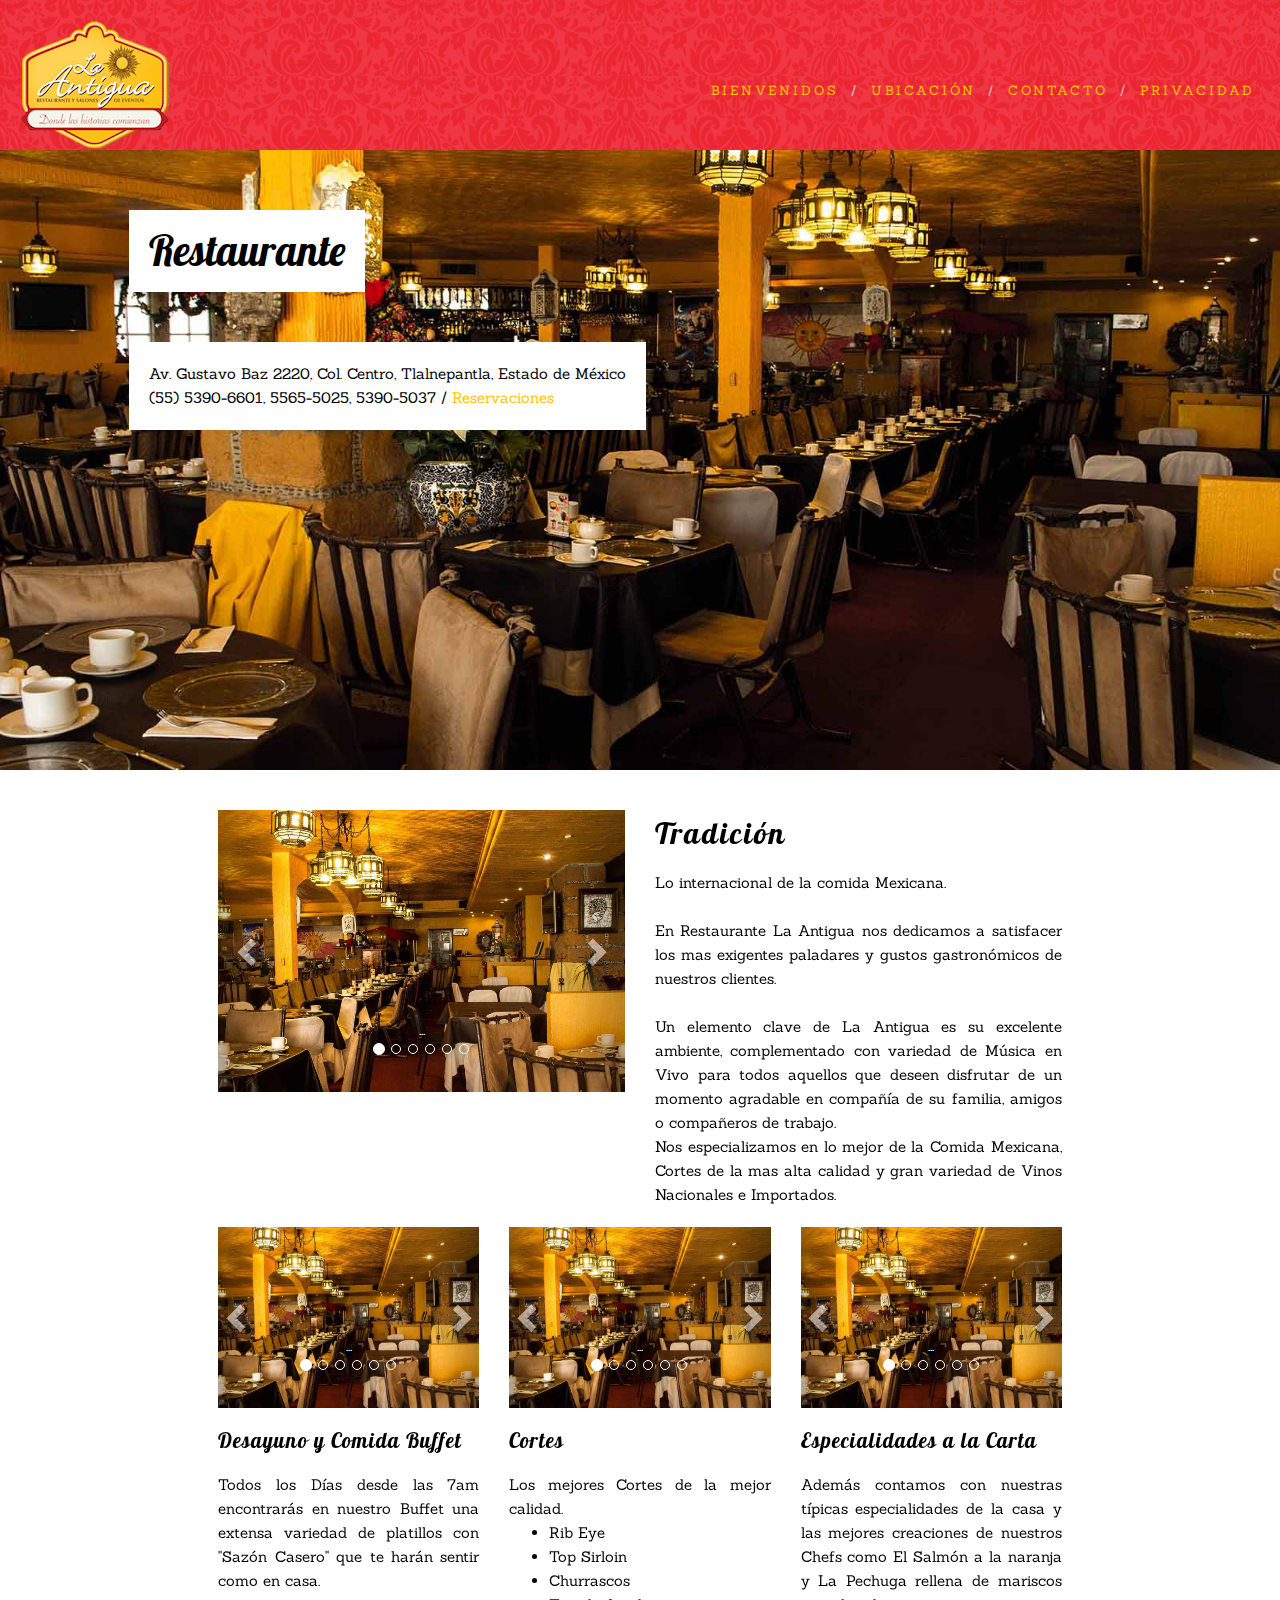
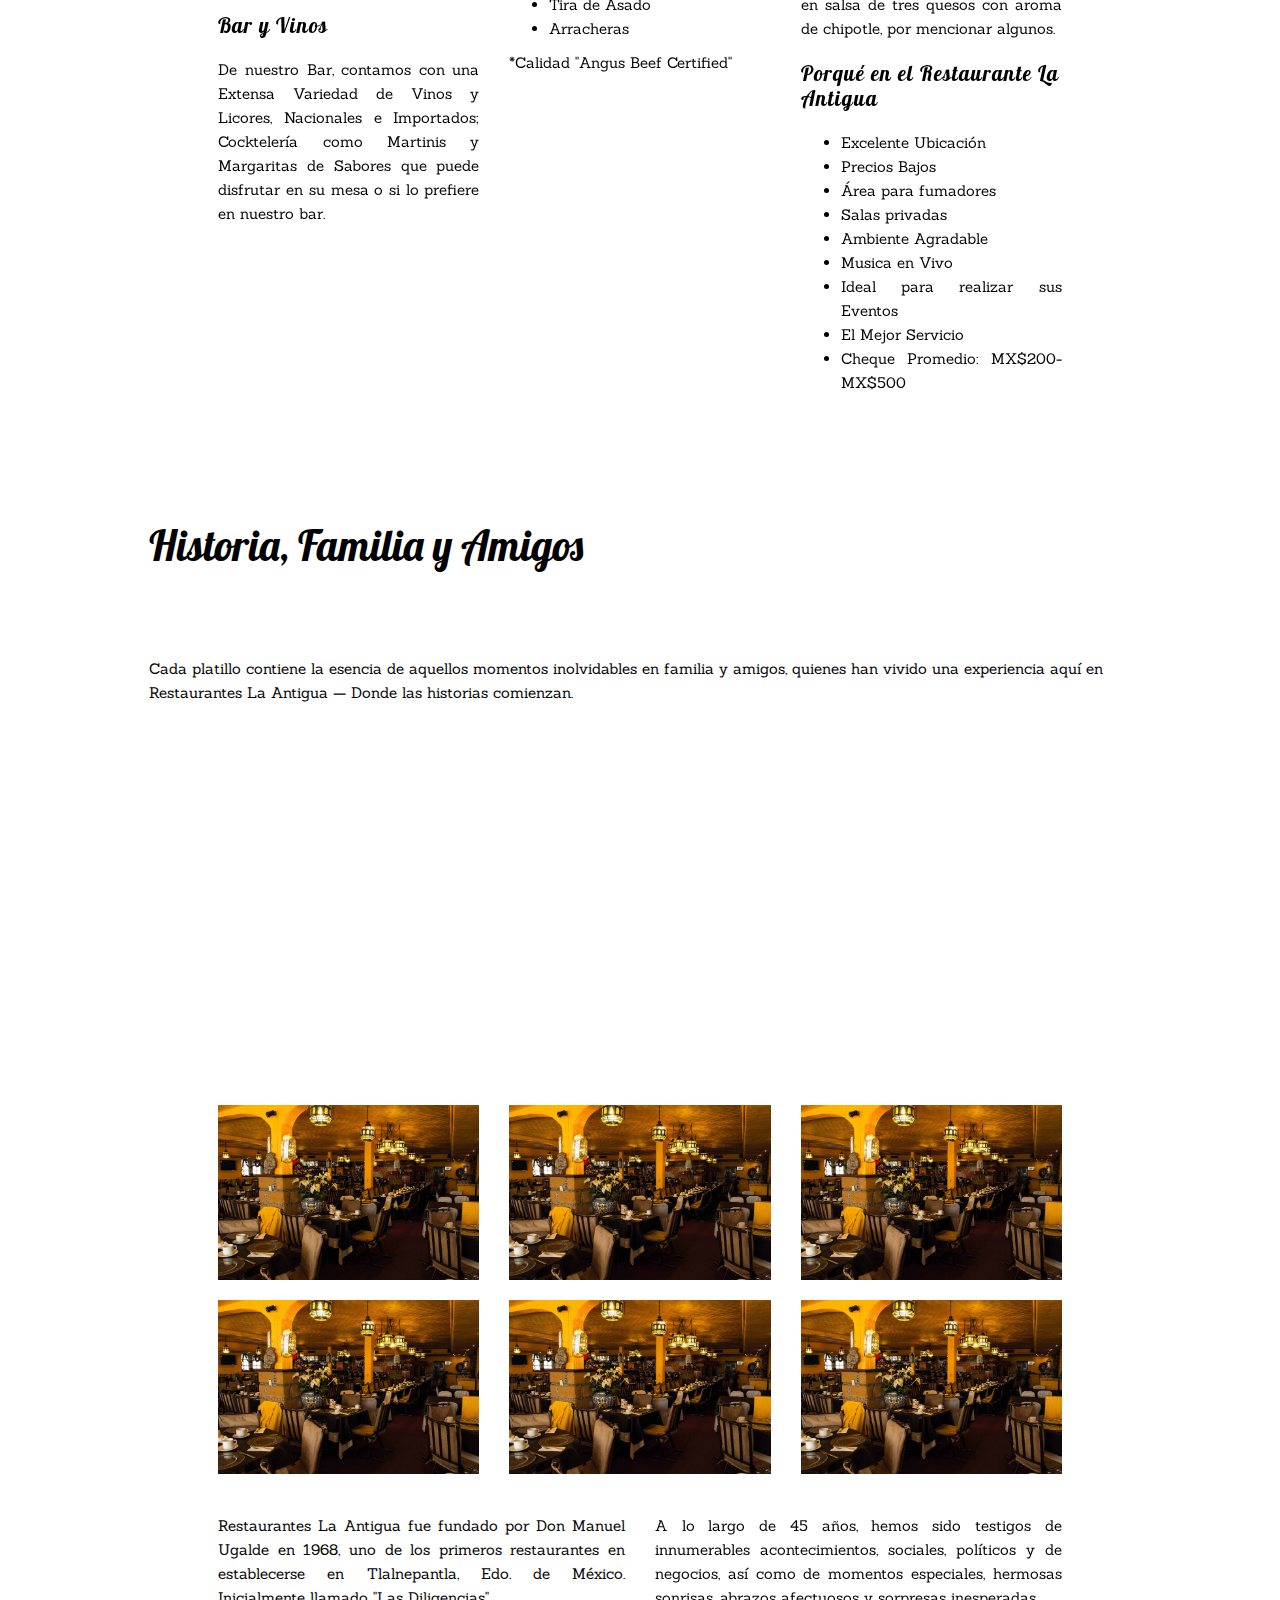
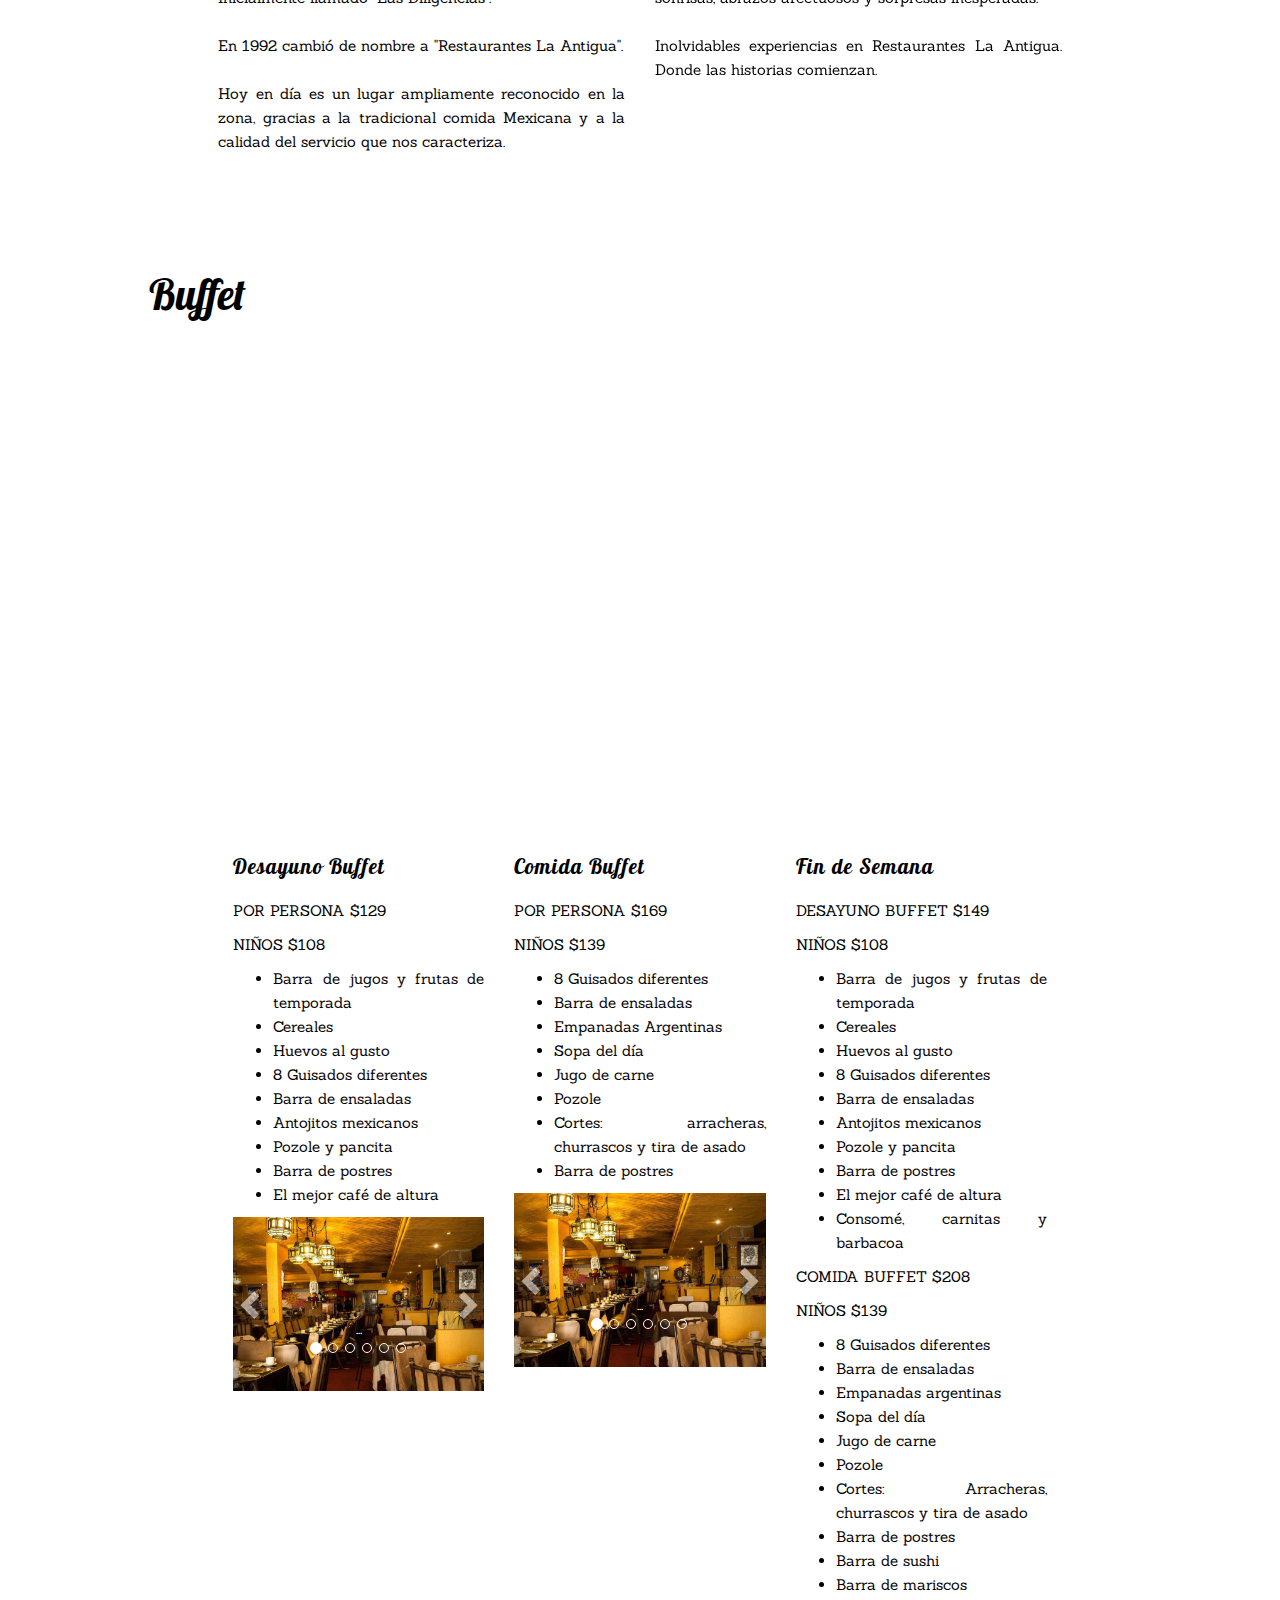
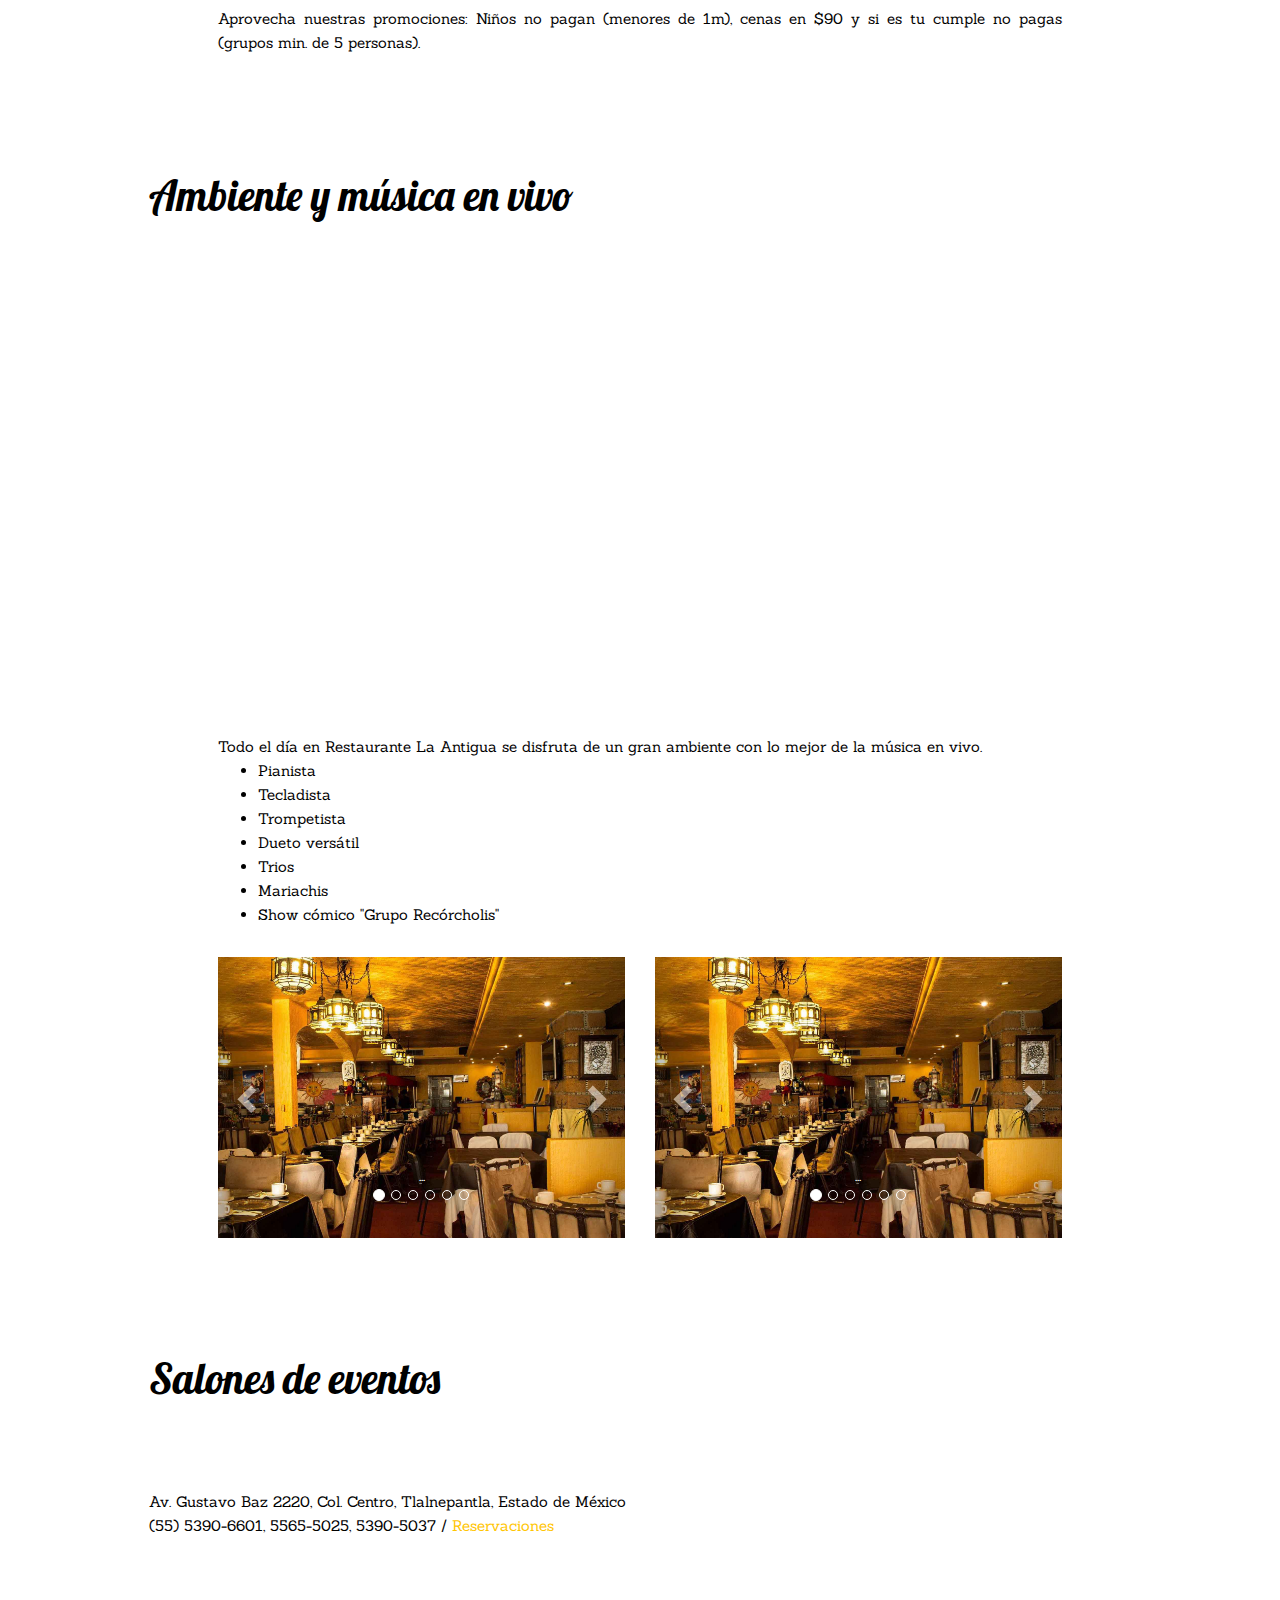
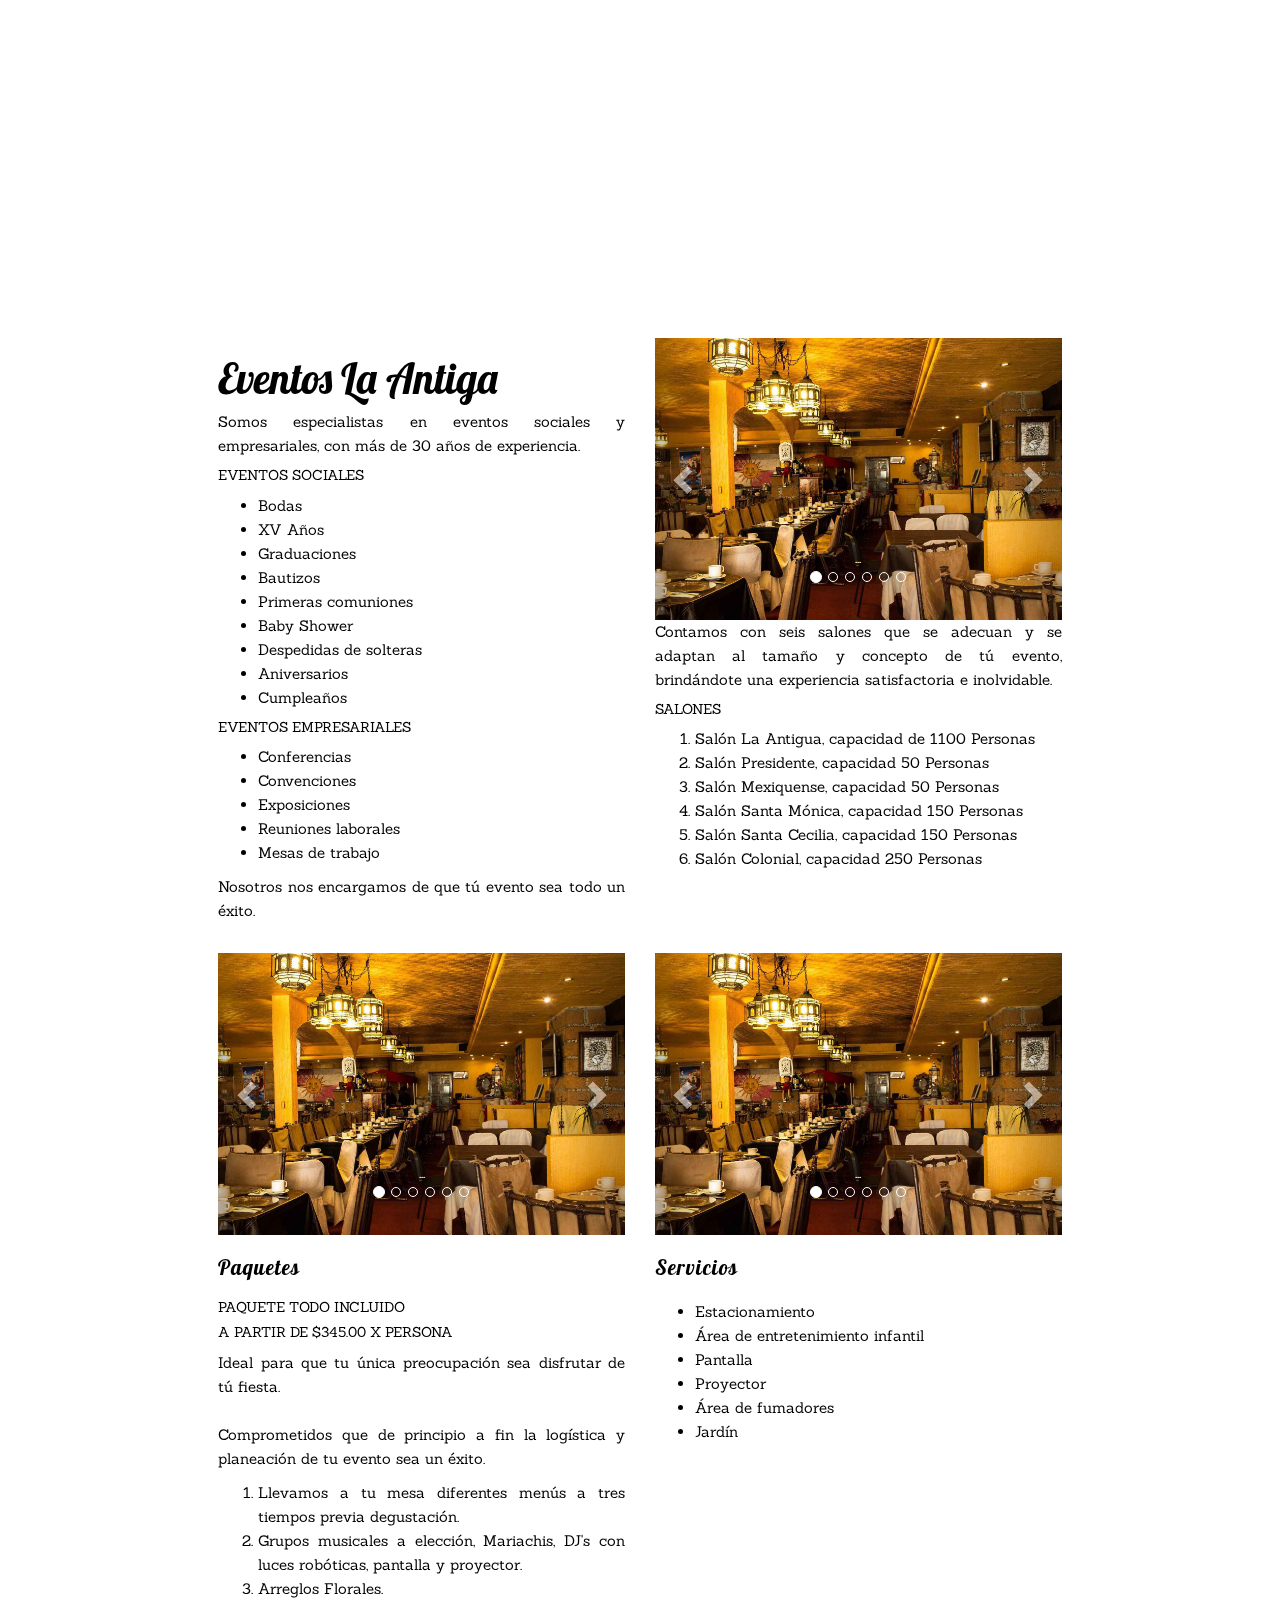
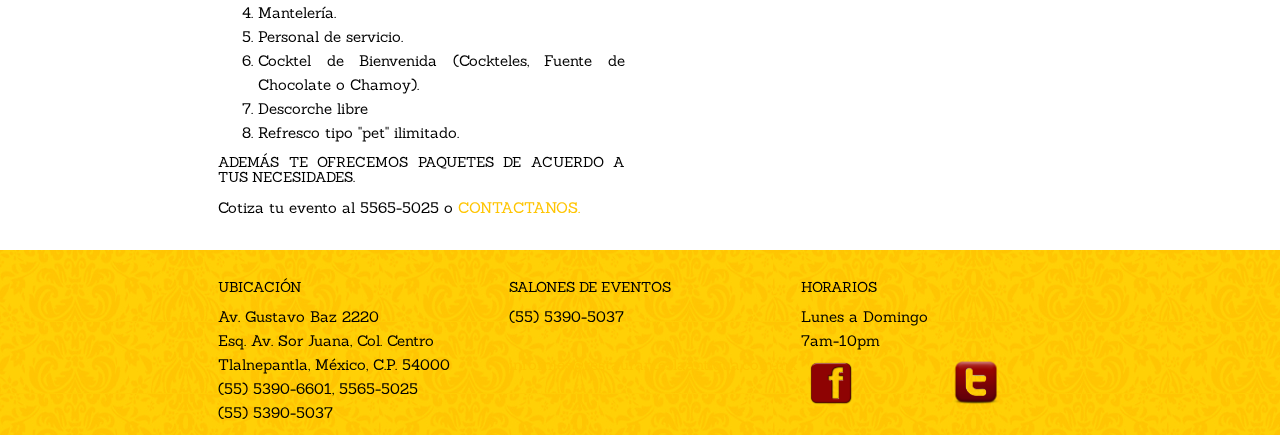
==== commit 3d1543b3: "Navegacion v1" ====
--- a/index.html
+++ b/index.html
@@ -40,10 +40,10 @@
 			<div class="col col-xs-1"></div>
 			<div class="col col-xs-7">
 				<ol class="breadcrumb menu navbar-right">
-					<li class="active"><a href="">BIENVENIDOS</a></li>
-					<li><a href="">UBICACIÓN</a></li>
-					<li><a href="">CONTACTO</a></li>
-					<li><a href="">PRIVACIDAD</a></li>
+					<li class="active"><a href="index.html">BIENVENIDOS</a></li>
+					<li><a href="ubicacion.html">UBICACIÓN</a></li>
+					<li><a href="contacto.html">CONTACTO</a></li>
+					<li><a href="privacidad.html">PRIVACIDAD</a></li>
 				</ol>	
 			</div>
 		</div>
@@ -1070,18 +1070,8 @@
 	<footer class="footer-sec row">
 		<div class="col col-xs-8 col-xs-offset-2">
 			<div class="row">
-				<div class="col col-xs-4">
+				<div class="col col-xs-12 col-md-4">
 					<h5>UBICACIÓN</h5>
-				</div>
-				<div class="col col-xs-4">
-					<h5>SALONES DE EVENTOS</h5>
-				</div>
-				<div class="col col-xs-4">
-					<h5>HORARIOS</h5>
-				</div>
-			</div>
-			<div class="row">
-				<div class="col col-xs-4">
 					<article>
 						Av. Gustavo Baz 2220 <br>
 						Esq. Av. Sor Juana, Col. Centro <br>
@@ -1092,17 +1082,31 @@
 						(55) 5390-5037
 					</article>
 				</div>
-				<div class="col col-xs-4">
+				<div class="col col-xs-12 col-md-4">
+					<h5>SALONES DE EVENTOS</h5>
 					<article>
 						(55) 5390-5037 <br><br>
 						<a href="mailto:informes@restauranteslaantigua.com.mx">informes@restauranteslaantigua.com.mx</a>
 					</article>
 				</div>
-				<div class="col col-xs-4">
+				<div class="col col-xs-12 col-md-4">
+					<h5>HORARIOS</h5>
 					<article>
 						Lunes a Domingo <br>
 						7am-10pm
 					</article>
+					<div class="row">
+						<div class="col col-xs-6">
+							<a href="http://www.facebook.com/RestLaAntigua" target="_blank">
+								<img class="logo-redes" src="img/facebook.png" alt="Facebook La Antigua">
+							</a>
+						</div>
+						<div class="col col-xs-6">
+							<a href="http://twitter.com/restlaantigua" target="_blank">
+								<img class="logo-redes" src="img/twitter.png" alt="Twitter La Antigua">
+							</a>
+						</div>
+					</div>
 				</div>
 			</div>
 		</div>
--- a/css/estilos.css
+++ b/css/estilos.css
@@ -98,6 +98,9 @@
 .contenido-sec .imagen-gal{
 	padding-bottom: 20px;
 }
+.ubicacion-sec{
+	padding-top: 150px;
+}
 footer {
  	background: url("../img/texturaamarilla.jpg"); 
  	padding-bottom: 10px;
@@ -108,4 +111,7 @@
 footer article{
 	background-color: transparent;
 }
+footer .logo-redes{
+	width: 60px;
+}
 
